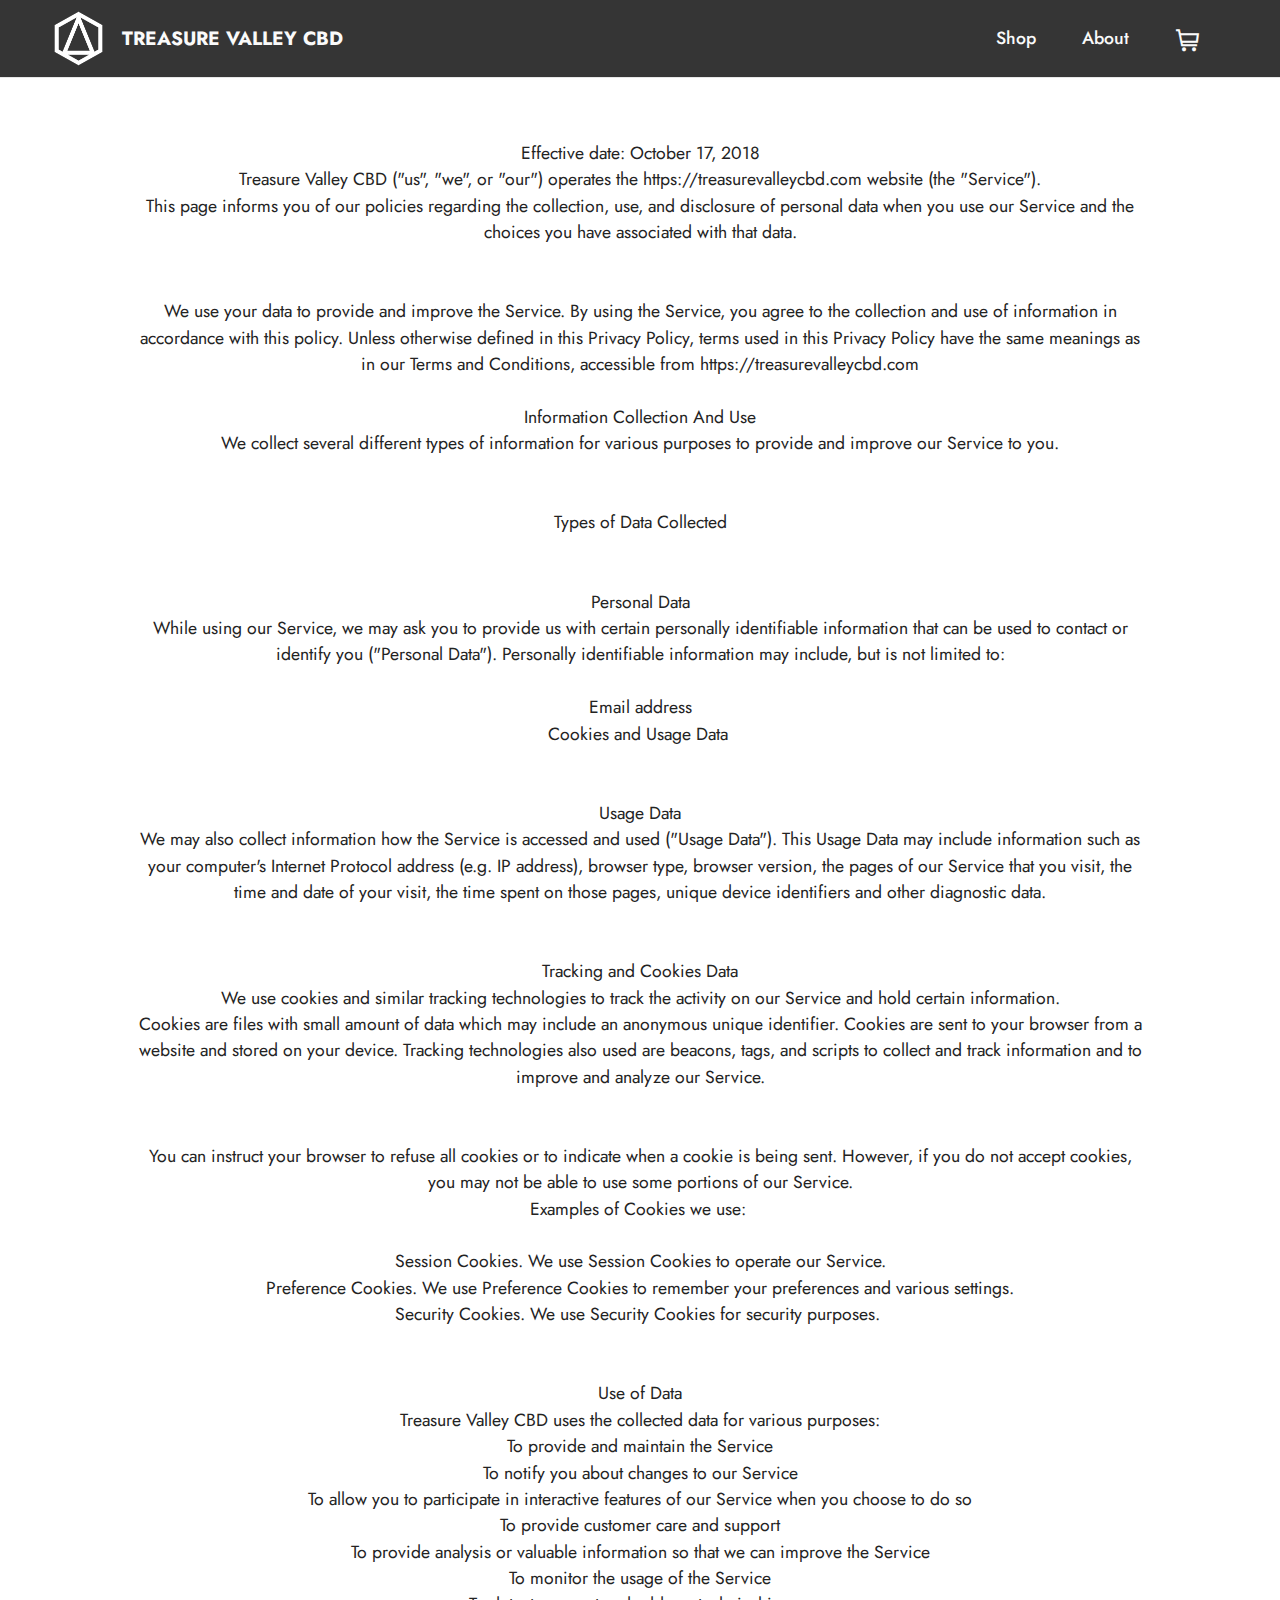
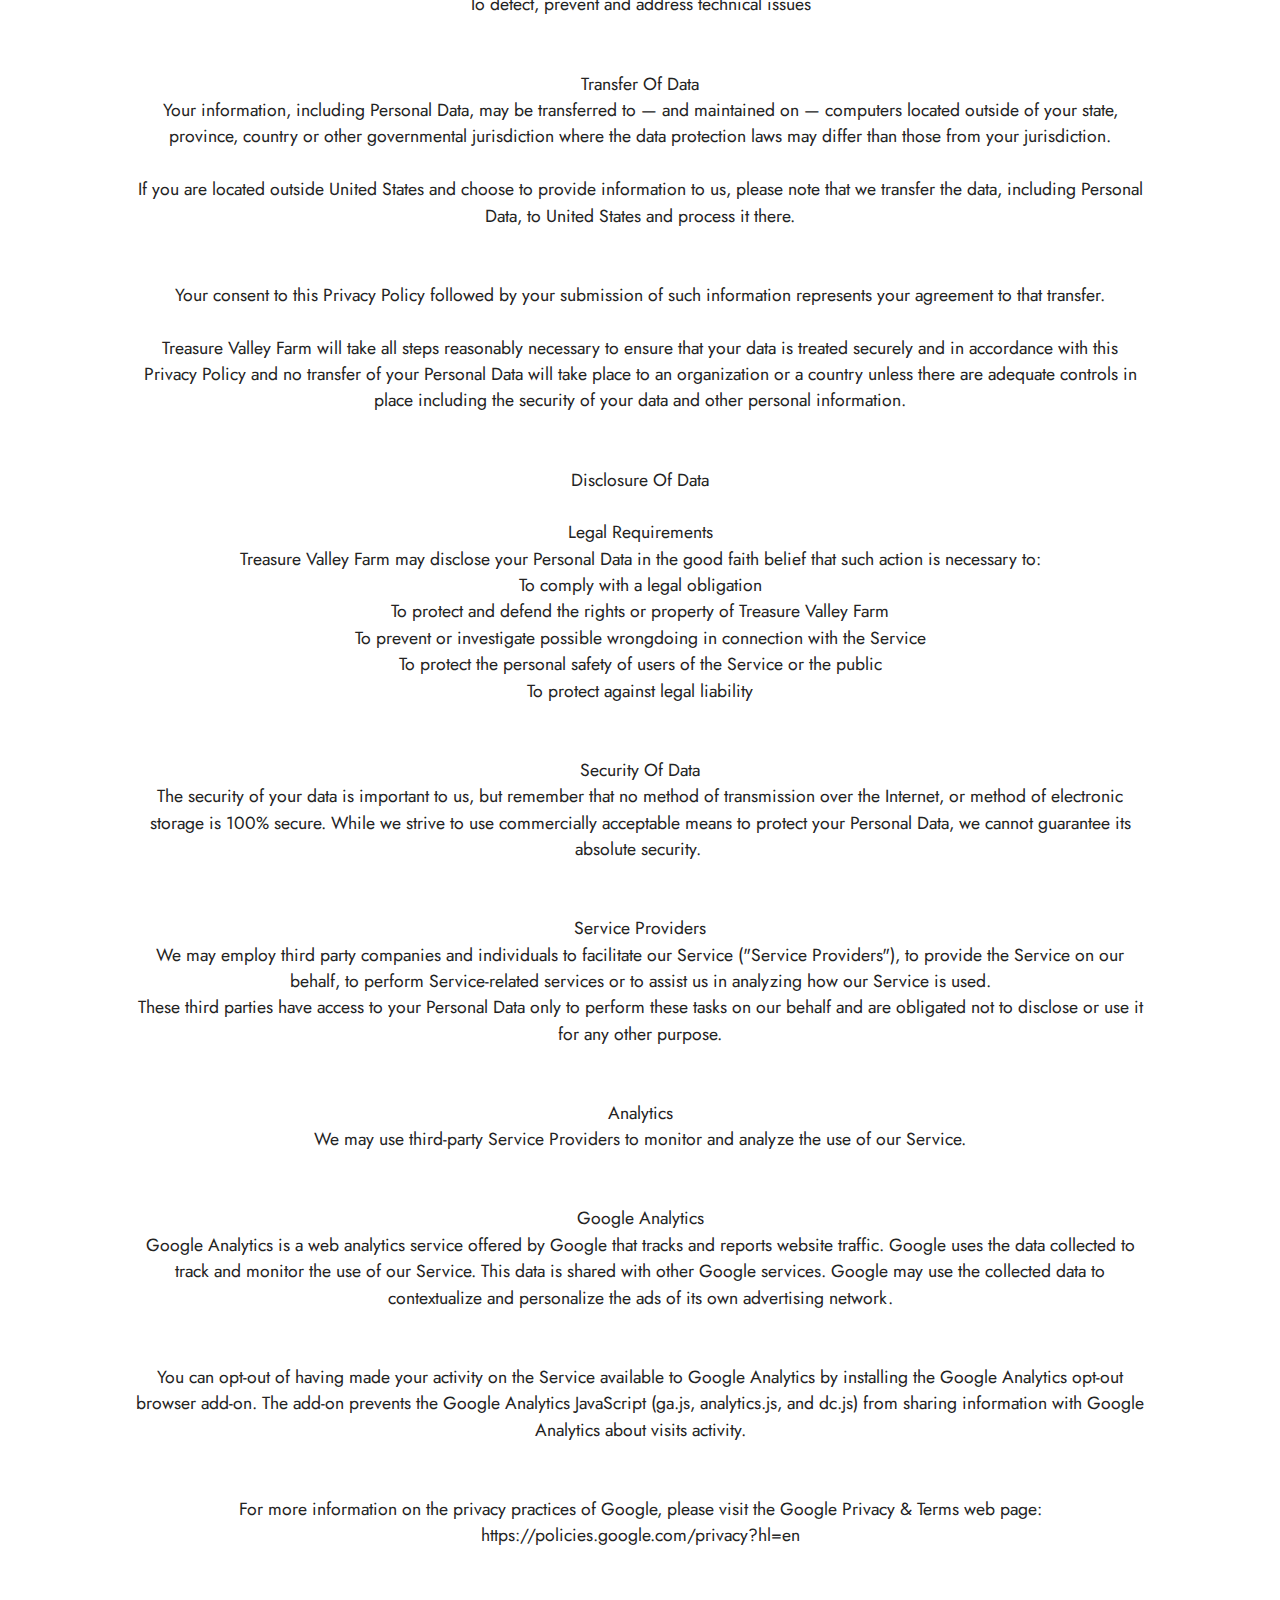
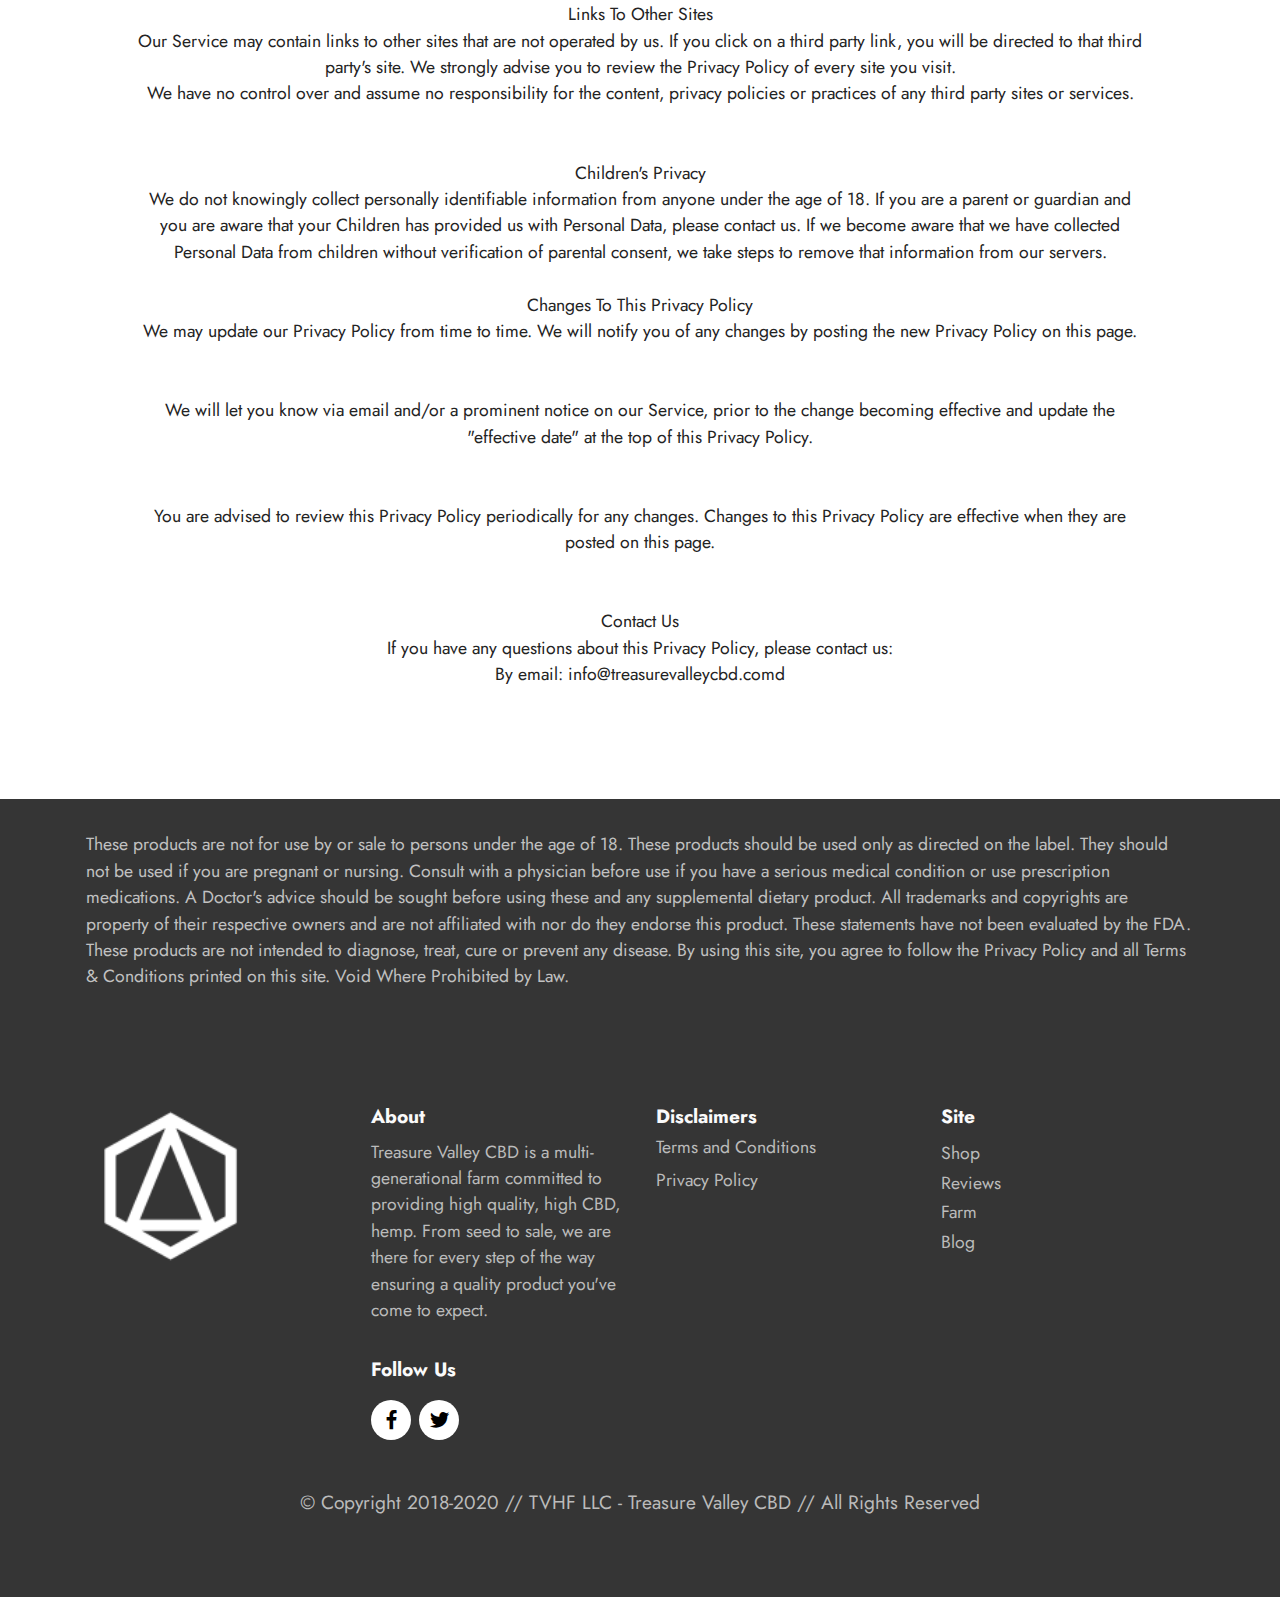
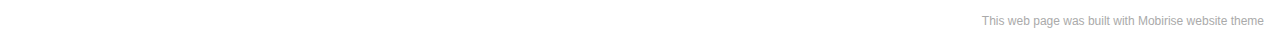
==== privacy.html @ 5b1c1315 "Initial site design" ====
<!DOCTYPE html>
<html  >
<head>
  <!-- Site made with Mobirise Website Builder v5.2.0, https://mobirise.com -->
  <meta charset="UTF-8">
  <meta http-equiv="X-UA-Compatible" content="IE=edge">
  <meta name="generator" content="Mobirise v5.2.0, mobirise.com">
  <meta name="viewport" content="width=device-width, initial-scale=1, minimum-scale=1">
  <link rel="shortcut icon" href="assets/images/tvcbd-hex-3-121x121.png" type="image/x-icon">
  <meta name="description" content="Buy high CBD and CBG hemp">
  
  
  <title>Privacy Policy</title>
  <link rel="stylesheet" href="assets/web/assets/mobirise-icons2/mobirise2.css">
  <link rel="stylesheet" href="assets/tether/tether.min.css">
  <link rel="stylesheet" href="assets/bootstrap/css/bootstrap.min.css">
  <link rel="stylesheet" href="assets/bootstrap/css/bootstrap-grid.min.css">
  <link rel="stylesheet" href="assets/bootstrap/css/bootstrap-reboot.min.css">
  <link rel="stylesheet" href="assets/web/assets/gdpr-plugin/gdpr-styles.css">
  <link rel="stylesheet" href="assets/dropdown/css/style.css">
  <link rel="stylesheet" href="assets/socicon/css/styles.css">
  <link rel="stylesheet" href="assets/theme/css/style.css">
  <link rel="preload" as="style" href="assets/mobirise/css/mbr-additional.css"><link rel="stylesheet" href="assets/mobirise/css/mbr-additional.css" type="text/css">
  
  
  
  
</head>
<body>

<!-- Analytics -->
<!-- Google Analytics -->
<script>
(function(i,s,o,g,r,a,m){i['GoogleAnalyticsObject']=r;i[r]=i[r]||function(){
@ -54,7 +54,7 @@ ga('myTracker.send', 'pageview');
ga('create', 'UA-129713359-3', 'auto');
ga('send', 'pageview');
</script>

<!-- /Analytics -->


  
  <section class="menu cid-sgspW7CaZB" once="menu" id="menu1-11">
    
    <nav class="navbar navbar-dropdown navbar-fixed-top navbar-expand-lg">
        <div class="container-fluid">
            <div class="navbar-brand">
                <span class="navbar-logo">
                    <a href="https://mobiri.se">
                        <img src="assets/images/tvcbd-hex-3-121x121.png" alt="Mobirise" style="height: 3.8rem;">
                    </a>
                </span>
                <span class="navbar-caption-wrap"><a class="navbar-caption text-white display-7" href="https://mobiri.se">TREASURE VALLEY CBD</a></span>
            </div>
            <button class="navbar-toggler" type="button" data-toggle="collapse" data-target="#navbarSupportedContent" aria-controls="navbarNavAltMarkup" aria-expanded="false" aria-label="Toggle navigation">
                <div class="hamburger">
                    <span></span>
                    <span></span>
                    <span></span>
                    <span></span>
                </div>
            </button>
            <div class="collapse navbar-collapse" id="navbarSupportedContent">
                <ul class="navbar-nav nav-dropdown nav-right" data-app-modern-menu="true"><li class="nav-item"><a class="nav-link link text-white text-primary display-4" href="page1.html">Shop</a></li><li class="nav-item"><a class="nav-link link text-white display-4" href="https://mobirise.com">
                            About</a></li></ul>
                <div class="icons-menu">
                    <a class="iconfont-wrapper" href="https://mobiri.se" target="_blank">
                        <span class="p-2 mbr-iconfont mobi-mbri-shopping-cart mobi-mbri" style="color: rgb(250, 250, 250); fill: rgb(250, 250, 250);"></span>
                    </a>
                    
                    
                    
                </div>
                
            </div>
        </div>
    </nav>

</section>

<section class="content4 cid-sgspW6dK5X" id="content4-z">
    
    
    <div class="container-fluid">
        <div class="row justify-content-center">
            <div class="title col-md-12 col-lg-10">
                <h3 class="mbr-section-title mbr-fonts-style align-center mb-4 display-4">Effective date: October 17, 2018
<div>
</div><div>Treasure Valley CBD ("us", "we", or "our") operates the https://treasurevalleycbd.com website (the "Service").
</div><div>
</div><div>This page informs you of our policies regarding the collection, use, and disclosure of personal data when you use our Service and the choices you have associated with that data.
</div><br><div><br></div><div>
</div><div>We use your data to provide and improve the Service. By using the Service, you agree to the collection and use of information in accordance with this policy. Unless otherwise defined in this Privacy Policy, terms used in this Privacy Policy have the same meanings as in our Terms and Conditions, accessible from https://treasurevalleycbd.com</div><br><div>
</div><div>
</div><div>Information Collection And Use
</div><div>We collect several different types of information for various purposes to provide and improve our Service to you.
</div><div>
</div><div><br></div><br><div>Types of Data Collected
</div><div><br></div><br><div>Personal Data
</div><div>While using our Service, we may ask you to provide us with certain personally identifiable information that can be used to contact or identify you ("Personal Data"). Personally identifiable information may include, but is not limited to:
</div><div>
</div><div><br></div><div>Email address
</div><div><span style="font-size: 1.1rem;">Cookies and Usage Data&nbsp;</span><br></div><div><br></div><br><div>Usage Data
</div><div>We may also collect information how the Service is accessed and used ("Usage Data"). This Usage Data may include information such as your computer's Internet Protocol address (e.g. IP address), browser type, browser version, the pages of our Service that you visit, the time and date of your visit, the time spent on those pages, unique device identifiers and other diagnostic data.
</div><div>
</div><div><br></div><br><div>Tracking and Cookies Data
</div><div>We use cookies and similar tracking technologies to track the activity on our Service and hold certain information.
</div><div>
</div><div>Cookies are files with small amount of data which may include an anonymous unique identifier. Cookies are sent to your browser from a website and stored on your device. Tracking technologies also used are beacons, tags, and scripts to collect and track information and to improve and analyze our Service.
</div><br><div><br></div><div>
</div><div>You can instruct your browser to refuse all cookies or to indicate when a cookie is being sent. However, if you do not accept cookies, you may not be able to use some portions of our Service.
</div><div>
</div><div>Examples of Cookies we use:&nbsp;</div><br><div><span style="font-size: 1.1rem;">Session Cookies. We use Session Cookies to operate our Service.</span></div><div>Preference Cookies. We use Preference Cookies to remember your preferences and various settings.
</div><div><span style="font-size: 1.1rem;">Security Cookies. We use Security Cookies for security purposes.&nbsp;</span><br></div><div><br></div><br><div>Use of Data
</div><div>Treasure Valley CBD uses the collected data for various purposes:
</div><div>
</div><div>To provide and maintain the Service
</div><div>To notify you about changes to our Service
</div><div>To allow you to participate in interactive features of our Service when you choose to do so
</div><div>To provide customer care and support
</div><div>To provide analysis or valuable information so that we can improve the Service
</div><div>To monitor the usage of the Service
</div><div>To detect, prevent and address technical issues
</div><div>
</div><div>
</div><div><br></div><br><div>Transfer Of Data
</div><div>Your information, including Personal Data, may be transferred to — and maintained on — computers located outside of your state, province, country or other governmental jurisdiction where the data protection laws may differ than those from your jurisdiction.</div><br><div>
</div><div>
</div><div>If you are located outside United States and choose to provide information to us, please note that we transfer the data, including Personal Data, to United States and process it there.
</div><br><div><br></div><div>
</div><div>Your consent to this Privacy Policy followed by your submission of such information represents your agreement to that transfer.</div><br><div>
</div><div>
</div><div>Treasure Valley Farm will take all steps reasonably necessary to ensure that your data is treated securely and in accordance with this Privacy Policy and no transfer of your Personal Data will take place to an organization or a country unless there are adequate controls in place including the security of your data and other personal information.
</div><div>
</div><div><br></div><br><div>Disclosure Of Data
</div><div><br></div><div>Legal Requirements</div><div>
</div><div>Treasure Valley Farm may disclose your Personal Data in the good faith belief that such action is necessary to:
</div><div>
</div><div>To comply with a legal obligation
</div><div>To protect and defend the rights or property of Treasure Valley Farm
</div><div>To prevent or investigate possible wrongdoing in connection with the Service
</div><div>To protect the personal safety of users of the Service or the public
</div><div>To protect against legal liability
</div><div><br></div><br><div>Security Of Data
</div><div><span style="font-size: 1.1rem;">The security of your data is important to us, but remember that no method of transmission over the Internet, or method of electronic storage is 100% secure. While we strive to use commercially acceptable means to protect your Personal Data, we cannot guarantee its absolute security.&nbsp;</span><br></div><div>
</div><div><br></div><br><div>Service Providers
</div><div>We may employ third party companies and individuals to facilitate our Service ("Service Providers"), to provide the Service on our behalf, to perform Service-related services or to assist us in analyzing how our Service is used.
</div><div>
</div><div>These third parties have access to your Personal Data only to perform these tasks on our behalf and are obligated not to disclose or use it for any other purpose.
</div><br><div><br></div><div>
</div><div>Analytics
</div><div>We may use third-party Service Providers to monitor and analyze the use of our Service.
</div><br><div><br></div><div>
</div><div>Google Analytics
</div><div>
</div><div>Google Analytics is a web analytics service offered by Google that tracks and reports website traffic. Google uses the data collected to track and monitor the use of our Service. This data is shared with other Google services. Google may use the collected data to contextualize and personalize the ads of its own advertising network.
</div><br><div><br></div><div>
</div><div>You can opt-out of having made your activity on the Service available to Google Analytics by installing the Google Analytics opt-out browser add-on. The add-on prevents the Google Analytics JavaScript (ga.js, analytics.js, and dc.js) from sharing information with Google Analytics about visits activity.
</div><br><div><br></div><div>
</div><div>For more information on the privacy practices of Google, please visit the Google Privacy &amp; Terms web page: https://policies.google.com/privacy?hl=en
</div><br><div><br></div><div>
</div><div>Links To Other Sites
</div><div>Our Service may contain links to other sites that are not operated by us. If you click on a third party link, you will be directed to that third party's site. We strongly advise you to review the Privacy Policy of every site you visit.
</div><div>
</div><div>We have no control over and assume no responsibility for the content, privacy policies or practices of any third party sites or services.
</div><br><div><br></div><div>
</div><div>Children's Privacy
</div><div>
</div><div>We do not knowingly collect personally identifiable information from anyone under the age of 18. If you are a parent or guardian and you are aware that your Children has provided us with Personal Data, please contact us. If we become aware that we have collected Personal Data from children without verification of parental consent, we take steps to remove that information from our servers.</div><br><div>
</div><div>
</div><div>Changes To This Privacy Policy
</div><div>We may update our Privacy Policy from time to time. We will notify you of any changes by posting the new Privacy Policy on this page.
</div><br><div><br></div><div>
</div><div>We will let you know via email and/or a prominent notice on our Service, prior to the change becoming effective and update the "effective date" at the top of this Privacy Policy.
</div><br><div><br></div><div>
</div><div>You are advised to review this Privacy Policy periodically for any changes. Changes to this Privacy Policy are effective when they are posted on this page.
</div><div>
</div><div><br></div><br><div>Contact Us
</div><div>If you have any questions about this Privacy Policy, please contact us:
</div><div>
</div><div>By email: info@treasurevalleycbd.comd
                </div></h3>
                <h4 class="mbr-section-subtitle align-center mbr-fonts-style mb-4 display-4"><div></div></h4>
                
            </div>
        </div>
    </div>
</section>

<section class="info4 cid-sgspW76MlF" id="info4-10">
    
    
    <div class="container">
        <div class="row justify-content-center">
            <div class="col-12">
                
                <p class="mbr-text mbr-fonts-style mb-4 display-4">These products are not for use by or sale to persons under the age of 18. These products should be used only as directed on the label. They should not be used if you are pregnant or nursing. Consult with a physician before use if you have a serious medical condition or use prescription medications. A Doctor's advice should be sought before using these and any supplemental dietary product. All trademarks and copyrights are property of their respective owners and are not affiliated with nor do they endorse this product. These statements have not been evaluated by the FDA. These products are not intended to diagnose, treat, cure or prevent any disease. By using this site, you agree to follow the Privacy Policy and all Terms &amp; Conditions printed on this site. Void Where Prohibited by Law.</p>
            </div>
        </div>
    </div>
</section>

<section class="footer4 cid-sgspW8fT5b" once="footers" id="footer4-12">

    
    
    <div class="container">
        <div class="row mbr-white">
            <div class="col-6 col-lg-3">
                <div class="media-wrap col-md-8 col-12">
                    <a href="https://mobiri.se/">
                        <img src="assets/images/tvcbd-hex-3-121x121.png" alt="Mobirise">
                    </a>
                </div>
            </div>
            <div class="col-12 col-md-6 col-lg-3">
                <h5 class="mbr-section-subtitle mbr-fonts-style mb-2 display-7">
                    <strong>About</strong>
                </h5>
                <p class="mbr-text mbr-fonts-style mb-4 display-4">Treasure Valley CBD is a multi-generational farm committed to providing high quality, high CBD, hemp. From seed to sale, we are there for every step of the way ensuring a quality product you've come to expect.</p>
                <h5 class="mbr-section-subtitle mbr-fonts-style mb-3 display-7">
                    <strong>Follow Us</strong>
                </h5>
                <div class="social-row display-7">
                    <div class="soc-item">
                        <a href="https://twitter.com/mobirise" target="_blank">
                            <span class="mbr-iconfont socicon socicon-facebook"></span>
                        </a>
                    </div>
                    <div class="soc-item">
                        <a href="https://twitter.com/mobirise" target="_blank">
                            <span class="mbr-iconfont socicon socicon-twitter"></span>
                        </a>
                    </div>
                    
                    
                </div>
            </div>
            <div class="col-12 col-md-6 col-lg-3">
                <h5 class="mbr-section-subtitle mbr-fonts-style mb-2 display-7"><strong>Disclaimers</strong><br></h5>
                <ul class="list mbr-fonts-style display-4"><p><a href="page3.html" class="text-info">Terms and Conditions</a></p><p><a href="page2.html" class="text-info">Privacy Policy</a></p><p><br></p></ul>
            </div>
            <div class="col-12 col-md-6 col-lg-3">
                <h5 class="mbr-section-subtitle mbr-fonts-style mb-2 display-7"><strong>Site</strong></h5>
                <ul class="list mbr-fonts-style display-4">
                    <li class="mbr-text item-wrap"><a href="Shop.html" class="text-info">Shop</a></li><li class="mbr-text item-wrap">Reviews</li><li class="mbr-text item-wrap">Farm</li><li class="mbr-text item-wrap">Blog</li><li class="mbr-text item-wrap"><br></li><li class="mbr-text item-wrap"><br></li>
                    <li class="mbr-text item-wrap"><br></li>
                    <li class="mbr-text item-wrap"><br></li>
                </ul>
            </div>
            <div class="col-12 mt-4">
                <p class="mbr-text mb-0 mbr-fonts-style copyright align-center display-7">
                    © Copyright 2018-2020 // TVHF LLC - Treasure Valley CBD // All Rights Reserved
                </p>
            </div>
        </div>
    </div>
</section><section style="background-color: #fff; font-family: -apple-system, BlinkMacSystemFont, 'Segoe UI', 'Roboto', 'Helvetica Neue', Arial, sans-serif; color:#aaa; font-size:12px; padding: 0; align-items: center; display: flex;"><a href="https://mobirise.site/x" style="flex: 1 1; height: 3rem; padding-left: 1rem;"></a><p style="flex: 0 0 auto; margin:0; padding-right:1rem;"><a href="https://mobirise.site/q" style="color:#aaa;">This web page</a> was built with Mobirise website theme</p></section><script src="assets/web/assets/jquery/jquery.min.js"></script>  <script src="assets/popper/popper.min.js"></script>  <script src="assets/tether/tether.min.js"></script>  <script src="assets/bootstrap/js/bootstrap.min.js"></script>  <script src="assets/web/assets/cookies-alert-plugin/cookies-alert-core.js"></script>  <script src="assets/web/assets/cookies-alert-plugin/cookies-alert-script.js"></script>  <script src="assets/smoothscroll/smooth-scroll.js"></script>  <script src="assets/dropdown/js/nav-dropdown.js"></script>  <script src="assets/dropdown/js/navbar-dropdown.js"></script>  <script src="assets/touchswipe/jquery.touch-swipe.min.js"></script>  <script src="assets/theme/js/script.js"></script>  
  
  
<input name="cookieData" type="hidden" data-cookie-customDialogSelector='null' data-cookie-colorText='#424a4d' data-cookie-colorBg='rgba(250, 250, 250, 0.99)' data-cookie-textButton='Agree' data-cookie-colorButton='#353535' data-cookie-colorLink='#424a4d' data-cookie-underlineLink='true' data-cookie-text="We use cookies to give you the best experience. Read our <a href='privacy.html'>cookie policy</a>.">
  </body>
</html>
---- assets/web/assets/mobirise-icons2/mobirise2.css ----
@font-face {
  font-family: 'Moririse2';
  font-display: swap;
  src:  url('mobirise2.eot?f2bix4');
  src:  url('mobirise2.eot?f2bix4#iefix') format('embedded-opentype'),
    url('mobirise2.ttf?f2bix4') format('truetype'),
    url('mobirise2.woff?f2bix4') format('woff'),
    url('mobirise2.svg?f2bix4#mobirise2') format('svg');
  font-weight: normal;
  font-style: normal;
}

[class^="mobi-"], [class*=" mobi-"] {
  /* use !important to prevent issues with browser extensions that change fonts */
  font-family: 'Moririse2' !important;
  speak: none;
  font-style: normal;
  font-weight: normal;
  font-variant: normal;
  text-transform: none;
  line-height: 1;

  /* Better Font Rendering =========== */
  -webkit-font-smoothing: antialiased;
  -moz-osx-font-smoothing: grayscale;
}

.mobi-mbri-add-submenu:before {
  content: "\e900";
}
.mobi-mbri-alert:before {
  content: "\e901";
}
.mobi-mbri-align-center:before {
  content: "\e902";
}
.mobi-mbri-align-justify:before {
  content: "\e903";
}
.mobi-mbri-align-left:before {
  content: "\e904";
}
.mobi-mbri-align-right:before {
  content: "\e905";
}
.mobi-mbri-android:before {
  content: "\e906";
}
.mobi-mbri-apple:before {
  content: "\e907";
}
.mobi-mbri-arrow-down:before {
  content: "\e908";
}
.mobi-mbri-arrow-next:before {
  content: "\e909";
}
.mobi-mbri-arrow-prev:before {
  content: "\e90a";
}
.mobi-mbri-arrow-up:before {
  content: "\e90b";
}
.mobi-mbri-bold:before {
  content: "\e90c";
}
.mobi-mbri-bookmark:before {
  content: "\e90d";
}
.mobi-mbri-bootstrap:before {
  content: "\e90e";
}
.mobi-mbri-briefcase:before {
  content: "\e90f";
}
.mobi-mbri-browse:before {
  content: "\e910";
}
.mobi-mbri-bulleted-list:before {
  content: "\e911";
}
.mobi-mbri-calendar:before {
  content: "\e912";
}
.mobi-mbri-camera:before {
  content: "\e913";
}
.mobi-mbri-cart-add:before {
  content: "\e914";
}
.mobi-mbri-cart-full:before {
  content: "\e915";
}
.mobi-mbri-cash:before {
  content: "\e916";
}
.mobi-mbri-change-style:before {
  content: "\e917";
}
.mobi-mbri-chat:before {
  content: "\e918";
}
.mobi-mbri-clock:before {
  content: "\e919";
}
.mobi-mbri-close:before {
  content: "\e91a";
}
.mobi-mbri-cloud:before {
  content: "\e91b";
}
.mobi-mbri-code:before {
  content: "\e91c";
}
.mobi-mbri-contact-form:before {
  content: "\e91d";
}
.mobi-mbri-credit-card:before {
  content: "\e91e";
}
.mobi-mbri-cursor-click:before {
  content: "\e91f";
}
.mobi-mbri-cust-feedback:before {
  content: "\e920";
}
.mobi-mbri-database:before {
  content: "\e921";
}
.mobi-mbri-delivery:before {
  content: "\e922";
}
.mobi-mbri-desktop:before {
  content: "\e923";
}
.mobi-mbri-devices:before {
  content: "\e924";
}
.mobi-mbri-down:before {
  content: "\e925";
}
.mobi-mbri-download-2:before {
  content: "\e926";
}
.mobi-mbri-download:before {
  content: "\e927";
}
.mobi-mbri-drag-n-drop-2:before {
  content: "\e928";
}
.mobi-mbri-drag-n-drop:before {
  content: "\e929";
}
.mobi-mbri-edit-2:before {
  content: "\e92a";
}
.mobi-mbri-edit:before {
  content: "\e92b";
}
.mobi-mbri-error:before {
  content: "\e92c";
}
.mobi-mbri-extension:before {
  content: "\e92d";
}
.mobi-mbri-features:before {
  content: "\e92e";
}
.mobi-mbri-file:before {
  content: "\e92f";
}
.mobi-mbri-flag:before {
  content: "\e930";
}
.mobi-mbri-folder:before {
  content: "\e931";
}
.mobi-mbri-gift:before {
  content: "\e932";
}
.mobi-mbri-github:before {
  content: "\e933";
}
.mobi-mbri-globe-2:before {
  content: "\e934";
}
.mobi-mbri-globe:before {
  content: "\e935";
}
.mobi-mbri-growing-chart:before {
  content: "\e936";
}
.mobi-mbri-hearth:before {
  content: "\e937";
}
.mobi-mbri-help:before {
  content: "\e938";
}
.mobi-mbri-home:before {
  content: "\e939";
}
.mobi-mbri-hot-cup:before {
  content: "\e93a";
}
.mobi-mbri-idea:before {
  content: "\e93b";
}
.mobi-mbri-image-gallery:before {
  content: "\e93c";
}
.mobi-mbri-image-slider:before {
  content: "\e93d";
}
.mobi-mbri-info:before {
  content: "\e93e";
}
.mobi-mbri-italic:before {
  content: "\e93f";
}
.mobi-mbri-key:before {
  content: "\e940";
}
.mobi-mbri-laptop:before {
  content: "\e941";
}
.mobi-mbri-layers:before {
  content: "\e942";
}
.mobi-mbri-left-right:before {
  content: "\e943";
}
.mobi-mbri-left:before {
  content: "\e944";
}
.mobi-mbri-letter:before {
  content: "\e945";
}
.mobi-mbri-like:before {
  content: "\e946";
}
.mobi-mbri-link:before {
  content: "\e947";
}
.mobi-mbri-lock:before {
  content: "\e948";
}
.mobi-mbri-login:before {
  content: "\e949";
}
.mobi-mbri-logout:before {
  content: "\e94a";
}
.mobi-mbri-magic-stick:before {
  content: "\e94b";
}
.mobi-mbri-map-pin:before {
  content: "\e94c";
}
.mobi-mbri-menu:before {
  content: "\e94d";
}
.mobi-mbri-mobile-2:before {
  content: "\e94e";
}
.mobi-mbri-mobile-horizontal:before {
  content: "\e94f";
}
.mobi-mbri-mobile:before {
  content: "\e950";
}
.mobi-mbri-mobirise:before {
  content: "\e951";
}
.mobi-mbri-more-horizontal:before {
  content: "\e952";
}
.mobi-mbri-more-vertical:before {
  content: "\e953";
}
.mobi-mbri-music:before {
  content: "\e954";
}
.mobi-mbri-new-file:before {
  content: "\e955";
}
.mobi-mbri-numbered-list:before {
  content: "\e956";
}
.mobi-mbri-opened-folder:before {
  content: "\e957";
}
.mobi-mbri-pages:before {
  content: "\e958";
}
.mobi-mbri-paper-plane:before {
  content: "\e959";
}
.mobi-mbri-paperclip:before {
  content: "\e95a";
}
.mobi-mbri-phone:before {
  content: "\e95b";
}
.mobi-mbri-photo:before {
  content: "\e95c";
}
.mobi-mbri-photos:before {
  content: "\e95d";
}
.mobi-mbri-pin:before {
  content: "\e95e";
}
.mobi-mbri-play:before {
  content: "\e95f";
}
.mobi-mbri-plus:before {
  content: "\e960";
}
.mobi-mbri-preview:before {
  content: "\e961";
}
.mobi-mbri-print:before {
  content: "\e962";
}
.mobi-mbri-protect:before {
  content: "\e963";
}
.mobi-mbri-question:before {
  content: "\e964";
}
.mobi-mbri-quote-left:before {
  content: "\e965";
}
.mobi-mbri-quote-right:before {
  content: "\e966";
}
.mobi-mbri-redo:before {
  content: "\e967";
}
.mobi-mbri-refresh:before {
  content: "\e968";
}
.mobi-mbri-responsive-2:before {
  content: "\e969";
}
.mobi-mbri-responsive:before {
  content: "\e96a";
}
.mobi-mbri-right:before {
  content: "\e96b";
}
.mobi-mbri-rocket:before {
  content: "\e96c";
}
.mobi-mbri-sad-face:before {
  content: "\e96d";
}
.mobi-mbri-sale:before {
  content: "\e96e";
}
.mobi-mbri-save:before {
  content: "\e96f";
}
.mobi-mbri-search:before {
  content: "\e970";
}
.mobi-mbri-setting-2:before {
  content: "\e971";
}
.mobi-mbri-setting-3:before {
  content: "\e972";
}
.mobi-mbri-setting:before {
  content: "\e973";
}
.mobi-mbri-share:before {
  content: "\e974";
}
.mobi-mbri-shopping-bag:before {
  content: "\e975";
}
.mobi-mbri-shopping-basket:before {
  content: "\e976";
}
.mobi-mbri-shopping-cart:before {
  content: "\e977";
}
.mobi-mbri-sites:before {
  content: "\e978";
}
.mobi-mbri-smile-face:before {
  content: "\e979";
}
.mobi-mbri-speed:before {
  content: "\e97a";
}
.mobi-mbri-star:before {
  content: "\e97b";
}
.mobi-mbri-success:before {
  content: "\e97c";
}
.mobi-mbri-sun:before {
  content: "\e97d";
}
.mobi-mbri-sun2:before {
  content: "\e97e";
}
.mobi-mbri-tablet-vertical:before {
  content: "\e97f";
}
.mobi-mbri-tablet:before {
  content: "\e980";
}
.mobi-mbri-target:before {
  content: "\e981";
}
.mobi-mbri-timer:before {
  content: "\e982";
}
.mobi-mbri-to-ftp:before {
  content: "\e983";
}
.mobi-mbri-to-local-drive:before {
  content: "\e984";
}
.mobi-mbri-touch-swipe:before {
  content: "\e985";
}
.mobi-mbri-touch:before {
  content: "\e986";
}
.mobi-mbri-trash:before {
  content: "\e987";
}
.mobi-mbri-underline:before {
  content: "\e988";
}
.mobi-mbri-undo:before {
  content: "\e989";
}
.mobi-mbri-unlink:before {
  content: "\e98a";
}
.mobi-mbri-unlock:before {
  content: "\e98b";
}
.mobi-mbri-up-down:before {
  content: "\e98c";
}
.mobi-mbri-up:before {
  content: "\e98d";
}
.mobi-mbri-update:before {
  content: "\e98e";
}
.mobi-mbri-upload-2:before {
  content: "\e98f";
}
.mobi-mbri-upload:before {
  content: "\e990";
}
.mobi-mbri-user-2:before {
  content: "\e991";
}
.mobi-mbri-user:before {
  content: "\e992";
}
.mobi-mbri-users:before {
  content: "\e993";
}
.mobi-mbri-video-play:before {
  content: "\e994";
}
.mobi-mbri-video:before {
  content: "\e995";
}
.mobi-mbri-watch:before {
  content: "\e996";
}
.mobi-mbri-website-theme-2:before {
  content: "\e997";
}
.mobi-mbri-website-theme:before {
  content: "\e998";
}
.mobi-mbri-wifi:before {
  content: "\e999";
}
.mobi-mbri-windows:before {
  content: "\e99a";
}
.mobi-mbri-zoom-in:before {
  content: "\e99b";
}
.mobi-mbri-zoom-out:before {
  content: "\e99c";
}
---- assets/web/assets/gdpr-plugin/gdpr-styles.css ----
.gdpr-block {
    padding: 10px;
    font-size: 14px;
    display: block;
    width: 100%;
    text-align: center;
}
.gdpr-block.covert {
	display: none;
}
.textGDPR {
    position: relative;
}
.gdpr-block label span.textGDPR input[name='gdpr']{
    width: 15px;
    height: 15px;
    margin: 0;
    position: absolute;
    top: 3px;
    left: -20px;
}
.gdpr-block label {
    color: #a7a7a7;
    vertical-align: middle;
    user-select: none;
    margin-bottom: 0;
}
---- assets/dropdown/css/style.css ----
.navbar-dropdown {
  left: 0;
  padding: 0;
  position: absolute;
  right: 0;
  top: 0;
  transition: all 0.45s ease;
  z-index: 1030;
  background: #282828; }
  .navbar-dropdown .navbar-logo {
    margin-right: 0.8rem;
    transition: margin 0.3s ease-in-out;
    vertical-align: middle; }
    .navbar-dropdown .navbar-logo img {
      height: 3.125rem;
      transition: all 0.3s ease-in-out; }
    .navbar-dropdown .navbar-logo.mbr-iconfont {
      font-size: 3.125rem;
      line-height: 3.125rem; }
  .navbar-dropdown .navbar-caption {
    font-weight: 700;
    white-space: normal;
    vertical-align: -4px;
    line-height: 3.125rem !important; }
    .navbar-dropdown .navbar-caption, .navbar-dropdown .navbar-caption:hover {
      color: inherit;
      text-decoration: none; }
  .navbar-dropdown .mbr-iconfont + .navbar-caption {
    vertical-align: -1px; }
  .navbar-dropdown.navbar-fixed-top {
    position: fixed; }
  .navbar-dropdown .navbar-brand span {
    vertical-align: -4px; }
  .navbar-dropdown.bg-color.transparent {
    background: none; }
  .navbar-dropdown.navbar-short .navbar-brand {
    padding: 0.625rem 0; }
    .navbar-dropdown.navbar-short .navbar-brand span {
      vertical-align: -1px; }
  .navbar-dropdown.navbar-short .navbar-caption {
    line-height: 2.375rem !important;
    vertical-align: -2px; }
  .navbar-dropdown.navbar-short .navbar-logo {
    margin-right: 0.5rem; }
    .navbar-dropdown.navbar-short .navbar-logo img {
      height: 2.375rem; }
    .navbar-dropdown.navbar-short .navbar-logo.mbr-iconfont {
      font-size: 2.375rem;
      line-height: 2.375rem; }
  .navbar-dropdown.navbar-short .mbr-table-cell {
    height: 3.625rem; }
  .navbar-dropdown .navbar-close {
    left: 0.6875rem;
    position: fixed;
    top: 0.75rem;
    z-index: 1000; }
  .navbar-dropdown .hamburger-icon {
    content: "";
    display: inline-block;
    vertical-align: middle;
    width: 16px;
    -webkit-box-shadow: 0 -6px 0 1px #282828,0 0 0 1px #282828,0 6px 0 1px #282828;
    -moz-box-shadow: 0 -6px 0 1px #282828,0 0 0 1px #282828,0 6px 0 1px #282828;
    box-shadow: 0 -6px 0 1px #282828,0 0 0 1px #282828,0 6px 0 1px #282828; }

.dropdown-menu .dropdown-toggle[data-toggle="dropdown-submenu"]::after {
  border-bottom: 0.35em solid transparent;
  border-left: 0.35em solid;
  border-right: 0;
  border-top: 0.35em solid transparent;
  margin-left: 0.3rem; }

.dropdown-menu .dropdown-item:focus {
  outline: 0; }

.nav-dropdown {
  font-size: 0.75rem;
  font-weight: 500;
  height: auto !important; }
  .nav-dropdown .nav-btn {
    padding-left: 1rem; }
  .nav-dropdown .link {
    margin: .667em 1.667em;
    font-weight: 500;
    padding: 0;
    transition: color .2s ease-in-out; }
    .nav-dropdown .link.dropdown-toggle {
      margin-right: 2.583em; }
      .nav-dropdown .link.dropdown-toggle::after {
        margin-left: .25rem;
        border-top: 0.35em solid;
        border-right: 0.35em solid transparent;
        border-left: 0.35em solid transparent;
        border-bottom: 0; }
      .nav-dropdown .link.dropdown-toggle[aria-expanded="true"] {
        margin: 0;
        padding: 0.667em 3.263em  0.667em 1.667em; }
  .nav-dropdown .link::after,
  .nav-dropdown .dropdown-item::after {
    color: inherit; }
  .nav-dropdown .btn {
    font-size: 0.75rem;
    font-weight: 700;
    letter-spacing: 0;
    margin-bottom: 0;
    padding-left: 1.25rem;
    padding-right: 1.25rem; }
  .nav-dropdown .dropdown-menu {
    border-radius: 0;
    border: 0;
    left: 0;
    margin: 0;
    padding-bottom: 1.25rem;
    padding-top: 1.25rem;
    position: relative; }
  .nav-dropdown .dropdown-submenu {
    margin-left: 0.125rem;
    top: 0; }
  .nav-dropdown .dropdown-item {
    font-weight: 500;
    line-height: 2;
    padding: 0.3846em 4.615em 0.3846em 1.5385em;
    position: relative;
    transition: color .2s ease-in-out, background-color .2s ease-in-out; }
    .nav-dropdown .dropdown-item::after {
      margin-top: -0.3077em;
      position: absolute;
      right: 1.1538em;
      top: 50%; }
    .nav-dropdown .dropdown-item:focus, .nav-dropdown .dropdown-item:hover {
      background: none; }

@media (max-width: 767px) {
  .nav-dropdown.navbar-toggleable-sm {
    bottom: 0;
    display: none;
    left: 0;
    overflow-x: hidden;
    position: fixed;
    top: 0;
    transform: translateX(-100%);
    -ms-transform: translateX(-100%);
    -webkit-transform: translateX(-100%);
    width: 18.75rem;
    z-index: 999; } }
.nav-dropdown.navbar-toggleable-xl {
  bottom: 0;
  display: none;
  left: 0;
  overflow-x: hidden;
  position: fixed;
  top: 0;
  transform: translateX(-100%);
  -ms-transform: translateX(-100%);
  -webkit-transform: translateX(-100%);
  width: 18.75rem;
  z-index: 999; }

.nav-dropdown-sm {
  display: block !important;
  overflow-x: hidden;
  overflow: auto;
  padding-top: 3.875rem; }
  .nav-dropdown-sm::after {
    content: "";
    display: block;
    height: 3rem;
    width: 100%; }
  .nav-dropdown-sm.collapse.in ~ .navbar-close {
    display: block !important; }
  .nav-dropdown-sm.collapsing, .nav-dropdown-sm.collapse.in {
    transform: translateX(0);
    -ms-transform: translateX(0);
    -webkit-transform: translateX(0);
    transition: all 0.25s ease-out;
    -webkit-transition: all 0.25s ease-out;
    background: #282828; }
  .nav-dropdown-sm.collapsing[aria-expanded="false"] {
    transform: translateX(-100%);
    -ms-transform: translateX(-100%);
    -webkit-transform: translateX(-100%); }
  .nav-dropdown-sm .nav-item {
    display: block;
    margin-left: 0 !important;
    padding-left: 0; }
  .nav-dropdown-sm .link,
  .nav-dropdown-sm .dropdown-item {
    border-top: 1px dotted rgba(255, 255, 255, 0.1);
    font-size: 0.8125rem;
    line-height: 1.6;
    margin: 0 !important;
    padding: 0.875rem 2.4rem 0.875rem 1.5625rem !important;
    position: relative;
    white-space: normal; }
    .nav-dropdown-sm .link:focus, .nav-dropdown-sm .link:hover,
    .nav-dropdown-sm .dropdown-item:focus,
    .nav-dropdown-sm .dropdown-item:hover {
      background: rgba(0, 0, 0, 0.2) !important;
      color: #c0a375; }
  .nav-dropdown-sm .nav-btn {
    position: relative;
    padding: 1.5625rem 1.5625rem 0 1.5625rem; }
    .nav-dropdown-sm .nav-btn::before {
      border-top: 1px dotted rgba(255, 255, 255, 0.1);
      content: "";
      left: 0;
      position: absolute;
      top: 0;
      width: 100%; }
    .nav-dropdown-sm .nav-btn + .nav-btn {
      padding-top: 0.625rem; }
      .nav-dropdown-sm .nav-btn + .nav-btn::before {
        display: none; }
  .nav-dropdown-sm .btn {
    padding: 0.625rem 0; }
  .nav-dropdown-sm .dropdown-toggle[data-toggle="dropdown-submenu"]::after {
    margin-left: .25rem;
    border-top: 0.35em solid;
    border-right: 0.35em solid transparent;
    border-left: 0.35em solid transparent;
    border-bottom: 0; }
  .nav-dropdown-sm .dropdown-toggle[data-toggle="dropdown-submenu"][aria-expanded="true"]::after {
    border-top: 0;
    border-right: 0.35em solid transparent;
    border-left: 0.35em solid transparent;
    border-bottom: 0.35em solid; }
  .nav-dropdown-sm .dropdown-menu {
    margin: 0;
    padding: 0;
    position: relative;
    top: 0;
    left: 0;
    width: 100%;
    border: 0;
    float: none;
    border-radius: 0;
    background: none; }
  .nav-dropdown-sm .dropdown-submenu {
    left: 100%;
    margin-left: 0.125rem;
    margin-top: -1.25rem;
    top: 0; }

.navbar-toggleable-sm .nav-dropdown .dropdown-menu {
  position: absolute; }

.navbar-toggleable-sm .nav-dropdown .dropdown-submenu {
  left: 100%;
  margin-left: 0.125rem;
  margin-top: -1.25rem;
  top: 0; }

.navbar-toggleable-sm.opened .nav-dropdown .dropdown-menu {
  position: relative; }

.navbar-toggleable-sm.opened .nav-dropdown .dropdown-submenu {
  left: 0;
  margin-left: 00rem;
  margin-top: 0rem;
  top: 0; }

.is-builder .nav-dropdown.collapsing {
  transition: none !important; }

/*# sourceMappingURL=style.css.map */
---- assets/socicon/css/styles.css ----
@charset "UTF-8";

@font-face {
  font-family: 'Socicon';
  src:  url('../fonts/socicon.eot');
  src:  url('../fonts/socicon.eot?#iefix') format('embedded-opentype'),
    url('../fonts/socicon.woff2') format('woff2'),
    url('../fonts/socicon.ttf') format('truetype'),
    url('../fonts/socicon.woff') format('woff'),
    url('../fonts/socicon.svg#socicon') format('svg');
  font-weight: normal;
  font-style: normal;
}

[data-icon]:before {
  font-family: "socicon" !important;
  content: attr(data-icon);
  font-style: normal !important;
  font-weight: normal !important;
  font-variant: normal !important;
  text-transform: none !important;
  speak: none;
  line-height: 1;
  -webkit-font-smoothing: antialiased;
  -moz-osx-font-smoothing: grayscale;
}

[class^="socicon-"], [class*=" socicon-"] {
  /* use !important to prevent issues with browser extensions that change fonts */
  font-family: 'Socicon' !important;
  speak: none;
  font-style: normal;
  font-weight: normal;
  font-variant: normal;
  text-transform: none;
  line-height: 1;

  /* Better Font Rendering =========== */
  -webkit-font-smoothing: antialiased;
  -moz-osx-font-smoothing: grayscale;
}

.socicon-eitaa:before {
  content: "\e97c";
}
.socicon-soroush:before {
  content: "\e97d";
}
.socicon-bale:before {
  content: "\e97e";
}
.socicon-zazzle:before {
  content: "\e97b";
}
.socicon-society6:before {
  content: "\e97a";
}
.socicon-redbubble:before {
  content: "\e979";
}
.socicon-avvo:before {
  content: "\e978";
}
.socicon-stitcher:before {
  content: "\e977";
}
.socicon-googlehangouts:before {
  content: "\e974";
}
.socicon-dlive:before {
  content: "\e975";
}
.socicon-vsco:before {
  content: "\e976";
}
.socicon-flipboard:before {
  content: "\e973";
}
.socicon-ubuntu:before {
  content: "\e958";
}
.socicon-artstation:before {
  content: "\e959";
}
.socicon-invision:before {
  content: "\e95a";
}
.socicon-torial:before {
  content: "\e95b";
}
.socicon-collectorz:before {
  content: "\e95c";
}
.socicon-seenthis:before {
  content: "\e95d";
}
.socicon-googleplaymusic:before {
  content: "\e95e";
}
.socicon-debian:before {
  content: "\e95f";
}
.socicon-filmfreeway:before {
  content: "\e960";
}
.socicon-gnome:before {
  content: "\e961";
}
.socicon-itchio:before {
  content: "\e962";
}
.socicon-jamendo:before {
  content: "\e963";
}
.socicon-mix:before {
  content: "\e964";
}
.socicon-sharepoint:before {
  content: "\e965";
}
.socicon-tinder:before {
  content: "\e966";
}
.socicon-windguru:before {
  content: "\e967";
}
.socicon-cdbaby:before {
  content: "\e968";
}
.socicon-elementaryos:before {
  content: "\e969";
}
.socicon-stage32:before {
  content: "\e96a";
}
.socicon-tiktok:before {
  content: "\e96b";
}
.socicon-gitter:before {
  content: "\e96c";
}
.socicon-letterboxd:before {
  content: "\e96d";
}
.socicon-threema:before {
  content: "\e96e";
}
.socicon-splice:before {
  content: "\e96f";
}
.socicon-metapop:before {
  content: "\e970";
}
.socicon-naver:before {
  content: "\e971";
}
.socicon-remote:before {
  content: "\e972";
}
.socicon-internet:before {
  content: "\e957";
}
.socicon-moddb:before {
  content: "\e94b";
}
.socicon-indiedb:before {
  content: "\e94c";
}
.socicon-traxsource:before {
  content: "\e94d";
}
.socicon-gamefor:before {
  content: "\e94e";
}
.socicon-pixiv:before {
  content: "\e94f";
}
.socicon-myanimelist:before {
  content: "\e950";
}
.socicon-blackberry:before {
  content: "\e951";
}
.socicon-wickr:before {
  content: "\e952";
}
.socicon-spip:before {
  content: "\e953";
}
.socicon-napster:before {
  content: "\e954";
}
.socicon-beatport:before {
  content: "\e955";
}
.socicon-hackerone:before {
  content: "\e956";
}
.socicon-hackernews:before {
  content: "\e946";
}
.socicon-smashwords:before {
  content: "\e947";
}
.socicon-kobo:before {
  content: "\e948";
}
.socicon-bookbub:before {
  content: "\e949";
}
.socicon-mailru:before {
  content: "\e94a";
}
.socicon-gitlab:before {
  content: "\e945";
}
.socicon-instructables:before {
  content: "\e944";
}
.socicon-portfolio:before {
  content: "\e943";
}
.socicon-codered:before {
  content: "\e940";
}
.socicon-origin:before {
  content: "\e941";
}
.socicon-nextdoor:before {
  content: "\e942";
}
.socicon-udemy:before {
  content: "\e93f";
}
.socicon-livemaster:before {
  content: "\e93e";
}
.socicon-crunchbase:before {
  content: "\e93b";
}
.socicon-homefy:before {
  content: "\e93c";
}
.socicon-calendly:before {
  content: "\e93d";
}
.socicon-realtor:before {
  content: "\e90f";
}
.socicon-tidal:before {
  content: "\e910";
}
.socicon-qobuz:before {
  content: "\e911";
}
.socicon-natgeo:before {
  content: "\e912";
}
.socicon-mastodon:before {
  content: "\e913";
}
.socicon-unsplash:before {
  content: "\e914";
}
.socicon-homeadvisor:before {
  content: "\e915";
}
.socicon-angieslist:before {
  content: "\e916";
}
.socicon-codepen:before {
  content: "\e917";
}
.socicon-slack:before {
  content: "\e918";
}
.socicon-openaigym:before {
  content: "\e919";
}
.socicon-logmein:before {
  content: "\e91a";
}
.socicon-fiverr:before {
  content: "\e91b";
}
.socicon-gotomeeting:before {
  content: "\e91c";
}
.socicon-aliexpress:before {
  content: "\e91d";
}
.socicon-guru:before {
  content: "\e91e";
}
.socicon-appstore:before {
  content: "\e91f";
}
.socicon-homes:before {
  content: "\e920";
}
.socicon-zoom:before {
  content: "\e921";
}
.socicon-alibaba:before {
  content: "\e922";
}
.socicon-craigslist:before {
  content: "\e923";
}
.socicon-wix:before {
  content: "\e924";
}
.socicon-redfin:before {
  content: "\e925";
}
.socicon-googlecalendar:before {
  content: "\e926";
}
.socicon-shopify:before {
  content: "\e927";
}
.socicon-freelancer:before {
  content: "\e928";
}
.socicon-seedrs:before {
  content: "\e929";
}
.socicon-bing:before {
  content: "\e92a";
}
.socicon-doodle:before {
  content: "\e92b";
}
.socicon-bonanza:before {
  content: "\e92c";
}
.socicon-squarespace:before {
  content: "\e92d";
}
.socicon-toptal:before {
  content: "\e92e";
}
.socicon-gust:before {
  content: "\e92f";
}
.socicon-ask:before {
  content: "\e930";
}
.socicon-trulia:before {
  content: "\e931";
}
.socicon-loomly:before {
  content: "\e932";
}
.socicon-ghost:before {
  content: "\e933";
}
.socicon-upwork:before {
  content: "\e934";
}
.socicon-fundable:before {
  content: "\e935";
}
.socicon-booking:before {
  content: "\e936";
}
.socicon-googlemaps:before {
  content: "\e937";
}
.socicon-zillow:before {
  content: "\e938";
}
.socicon-niconico:before {
  content: "\e939";
}
.socicon-toneden:before {
  content: "\e93a";
}
.socicon-augment:before {
  content: "\e908";
}
.socicon-bitbucket:before {
  content: "\e909";
}
.socicon-fyuse:before {
  content: "\e90a";
}
.socicon-yt-gaming:before {
  content: "\e90b";
}
.socicon-sketchfab:before {
  content: "\e90c";
}
.socicon-mobcrush:before {
  content: "\e90d";
}
.socicon-microsoft:before {
  content: "\e90e";
}
.socicon-pandora:before {
  content: "\e907";
}
.socicon-messenger:before {
  content: "\e906";
}
.socicon-gamewisp:before {
  content: "\e905";
}
.socicon-bloglovin:before {
  content: "\e904";
}
.socicon-tunein:before {
  content: "\e903";
}
.socicon-gamejolt:before {
  content: "\e901";
}
.socicon-trello:before {
  content: "\e902";
}
.socicon-spreadshirt:before {
  content: "\e900";
}
.socicon-500px:before {
  content: "\e000";
}
.socicon-8tracks:before {
  content: "\e001";
}
.socicon-airbnb:before {
  content: "\e002";
}
.socicon-alliance:before {
  content: "\e003";
}
.socicon-amazon:before {
  content: "\e004";
}
.socicon-amplement:before {
  content: "\e005";
}
.socicon-android:before {
  content: "\e006";
}
.socicon-angellist:before {
  content: "\e007";
}
.socicon-apple:before {
  content: "\e008";
}
.socicon-appnet:before {
  content: "\e009";
}
.socicon-baidu:before {
  content: "\e00a";
}
.socicon-bandcamp:before {
  content: "\e00b";
}
.socicon-battlenet:before {
  content: "\e00c";
}
.socicon-mixer:before {
  content: "\e00d";
}
.socicon-bebee:before {
  content: "\e00e";
}
.socicon-bebo:before {
  content: "\e00f";
}
.socicon-behance:before {
  content: "\e010";
}
.socicon-blizzard:before {
  content: "\e011";
}
.socicon-blogger:before {
  content: "\e012";
}
.socicon-buffer:before {
  content: "\e013";
}
.socicon-chrome:before {
  content: "\e014";
}
.socicon-coderwall:before {
  content: "\e015";
}
.socicon-curse:before {
  content: "\e016";
}
.socicon-dailymotion:before {
  content: "\e017";
}
.socicon-deezer:before {
  content: "\e018";
}
.socicon-delicious:before {
  content: "\e019";
}
.socicon-deviantart:before {
  content: "\e01a";
}
.socicon-diablo:before {
  content: "\e01b";
}
.socicon-digg:before {
  content: "\e01c";
}
.socicon-discord:before {
  content: "\e01d";
}
.socicon-disqus:before {
  content: "\e01e";
}
.socicon-douban:before {
  content: "\e01f";
}
.socicon-draugiem:before {
  content: "\e020";
}
.socicon-dribbble:before {
  content: "\e021";
}
.socicon-drupal:before {
  content: "\e022";
}
.socicon-ebay:before {
  content: "\e023";
}
.socicon-ello:before {
  content: "\e024";
}
.socicon-endomodo:before {
  content: "\e025";
}
.socicon-envato:before {
  content: "\e026";
}
.socicon-etsy:before {
  content: "\e027";
}
.socicon-facebook:before {
  content: "\e028";
}
.socicon-feedburner:before {
  content: "\e029";
}
.socicon-filmweb:before {
  content: "\e02a";
}
.socicon-firefox:before {
  content: "\e02b";
}
.socicon-flattr:before {
  content: "\e02c";
}
.socicon-flickr:before {
  content: "\e02d";
}
.socicon-formulr:before {
  content: "\e02e";
}
.socicon-forrst:before {
  content: "\e02f";
}
.socicon-foursquare:before {
  content: "\e030";
}
.socicon-friendfeed:before {
  content: "\e031";
}
.socicon-github:before {
  content: "\e032";
}
.socicon-goodreads:before {
  content: "\e033";
}
.socicon-google:before {
  content: "\e034";
}
.socicon-googlescholar:before {
  content: "\e035";
}
.socicon-googlegroups:before {
  content: "\e036";
}
.socicon-googlephotos:before {
  content: "\e037";
}
.socicon-googleplus:before {
  content: "\e038";
}
.socicon-grooveshark:before {
  content: "\e039";
}
.socicon-hackerrank:before {
  content: "\e03a";
}
.socicon-hearthstone:before {
  content: "\e03b";
}
.socicon-hellocoton:before {
  content: "\e03c";
}
.socicon-heroes:before {
  content: "\e03d";
}
.socicon-smashcast:before {
  content: "\e03e";
}
.socicon-horde:before {
  content: "\e03f";
}
.socicon-houzz:before {
  content: "\e040";
}
.socicon-icq:before {
  content: "\e041";
}
.socicon-identica:before {
  content: "\e042";
}
.socicon-imdb:before {
  content: "\e043";
}
.socicon-instagram:before {
  content: "\e044";
}
.socicon-issuu:before {
  content: "\e045";
}
.socicon-istock:before {
  content: "\e046";
}
.socicon-itunes:before {
  content: "\e047";
}
.socicon-keybase:before {
  content: "\e048";
}
.socicon-lanyrd:before {
  content: "\e049";
}
.socicon-lastfm:before {
  content: "\e04a";
}
.socicon-line:before {
  content: "\e04b";
}
.socicon-linkedin:before {
  content: "\e04c";
}
.socicon-livejournal:before {
  content: "\e04d";
}
.socicon-lyft:before {
  content: "\e04e";
}
.socicon-macos:before {
  content: "\e04f";
}
.socicon-mail:before {
  content: "\e050";
}
.socicon-medium:before {
  content: "\e051";
}
.socicon-meetup:before {
  content: "\e052";
}
.socicon-mixcloud:before {
  content: "\e053";
}
.socicon-modelmayhem:before {
  content: "\e054";
}
.socicon-mumble:before {
  content: "\e055";
}
.socicon-myspace:before {
  content: "\e056";
}
.socicon-newsvine:before {
  content: "\e057";
}
.socicon-nintendo:before {
  content: "\e058";
}
.socicon-npm:before {
  content: "\e059";
}
.socicon-odnoklassniki:before {
  content: "\e05a";
}
.socicon-openid:before {
  content: "\e05b";
}
.socicon-opera:before {
  content: "\e05c";
}
.socicon-outlook:before {
  content: "\e05d";
}
.socicon-overwatch:before {
  content: "\e05e";
}
.socicon-patreon:before {
  content: "\e05f";
}
.socicon-paypal:before {
  content: "\e060";
}
.socicon-periscope:before {
  content: "\e061";
}
.socicon-persona:before {
  content: "\e062";
}
.socicon-pinterest:before {
  content: "\e063";
}
.socicon-play:before {
  content: "\e064";
}
.socicon-player:before {
  content: "\e065";
}
.socicon-playstation:before {
  content: "\e066";
}
.socicon-pocket:before {
  content: "\e067";
}
.socicon-qq:before {
  content: "\e068";
}
.socicon-quora:before {
  content: "\e069";
}
.socicon-raidcall:before {
  content: "\e06a";
}
.socicon-ravelry:before {
  content: "\e06b";
}
.socicon-reddit:before {
  content: "\e06c";
}
.socicon-renren:before {
  content: "\e06d";
}
.socicon-researchgate:before {
  content: "\e06e";
}
.socicon-residentadvisor:before {
  content: "\e06f";
}
.socicon-reverbnation:before {
  content: "\e070";
}
.socicon-rss:before {
  content: "\e071";
}
.socicon-sharethis:before {
  content: "\e072";
}
.socicon-skype:before {
  content: "\e073";
}
.socicon-slideshare:before {
  content: "\e074";
}
.socicon-smugmug:before {
  content: "\e075";
}
.socicon-snapchat:before {
  content: "\e076";
}
.socicon-songkick:before {
  content: "\e077";
}
.socicon-soundcloud:before {
  content: "\e078";
}
.socicon-spotify:before {
  content: "\e079";
}
.socicon-stackexchange:before {
  content: "\e07a";
}
.socicon-stackoverflow:before {
  content: "\e07b";
}
.socicon-starcraft:before {
  content: "\e07c";
}
.socicon-stayfriends:before {
  content: "\e07d";
}
.socicon-steam:before {
  content: "\e07e";
}
.socicon-storehouse:before {
  content: "\e07f";
}
.socicon-strava:before {
  content: "\e080";
}
.socicon-streamjar:before {
  content: "\e081";
}
.socicon-stumbleupon:before {
  content: "\e082";
}
.socicon-swarm:before {
  content: "\e083";
}
.socicon-teamspeak:before {
  content: "\e084";
}
.socicon-teamviewer:before {
  content: "\e085";
}
.socicon-technorati:before {
  content: "\e086";
}
.socicon-telegram:before {
  content: "\e087";
}
.socicon-tripadvisor:before {
  content: "\e088";
}
.socicon-tripit:before {
  content: "\e089";
}
.socicon-triplej:before {
  content: "\e08a";
}
.socicon-tumblr:before {
  content: "\e08b";
}
.socicon-twitch:before {
  content: "\e08c";
}
.socicon-twitter:before {
  content: "\e08d";
}
.socicon-uber:before {
  content: "\e08e";
}
.socicon-ventrilo:before {
  content: "\e08f";
}
.socicon-viadeo:before {
  content: "\e090";
}
.socicon-viber:before {
  content: "\e091";
}
.socicon-viewbug:before {
  content: "\e092";
}
.socicon-vimeo:before {
  content: "\e093";
}
.socicon-vine:before {
  content: "\e094";
}
.socicon-vkontakte:before {
  content: "\e095";
}
.socicon-warcraft:before {
  content: "\e096";
}
.socicon-wechat:before {
  content: "\e097";
}
.socicon-weibo:before {
  content: "\e098";
}
.socicon-whatsapp:before {
  content: "\e099";
}
.socicon-wikipedia:before {
  content: "\e09a";
}
.socicon-windows:before {
  content: "\e09b";
}
.socicon-wordpress:before {
  content: "\e09c";
}
.socicon-wykop:before {
  content: "\e09d";
}
.socicon-xbox:before {
  content: "\e09e";
}
.socicon-xing:before {
  content: "\e09f";
}
.socicon-yahoo:before {
  content: "\e0a0";
}
.socicon-yammer:before {
  content: "\e0a1";
}
.socicon-yandex:before {
  content: "\e0a2";
}
.socicon-yelp:before {
  content: "\e0a3";
}
.socicon-younow:before {
  content: "\e0a4";
}
.socicon-youtube:before {
  content: "\e0a5";
}
.socicon-zapier:before {
  content: "\e0a6";
}
.socicon-zerply:before {
  content: "\e0a7";
}
.socicon-zomato:before {
  content: "\e0a8";
}
.socicon-zynga:before {
  content: "\e0a9";
}
---- assets/theme/css/style.css ----
section {
  background-color: #ffffff;
}

body {
  font-style: normal;
  line-height: 1.5;
  font-weight: 400;
  color: #232323;
  position: relative;
}

section,
.container,
.container-fluid {
  position: relative;
  word-wrap: break-word;
}

a.mbr-iconfont:hover {
  text-decoration: none;
}

.article .lead p,
.article .lead ul,
.article .lead ol,
.article .lead pre,
.article .lead blockquote {
  margin-bottom: 0;
}

a {
  font-style: normal;
  font-weight: 400;
  cursor: pointer;
}

a, a:hover {
  text-decoration: none;
}

.mbr-section-title {
  font-style: normal;
  line-height: 1.3;
}

.mbr-section-subtitle {
  line-height: 1.3;
}

.mbr-text {
  font-style: normal;
  line-height: 1.7;
}

h1,
h2,
h3,
h4,
h5,
h6,
.display-1,
.display-2,
.display-4,
.display-5,
.display-7,
span,
p,
a {
  line-height: 1;
  word-break: break-word;
  word-wrap: break-word;
  font-weight: 400;
}

b,
strong {
  font-weight: bold;
}

input:-webkit-autofill, input:-webkit-autofill:hover, input:-webkit-autofill:focus, input:-webkit-autofill:active {
  -webkit-transition-delay: 9999s;
          transition-delay: 9999s;
  -webkit-transition-property: background-color, color;
  transition-property: background-color, color;
}

textarea[type="hidden"] {
  display: none;
}

section {
  background-position: 50% 50%;
  background-repeat: no-repeat;
  background-size: cover;
}

section .mbr-background-video,
section .mbr-background-video-preview {
  position: absolute;
  bottom: 0;
  left: 0;
  right: 0;
  top: 0;
}

.hidden {
  visibility: hidden;
}

.mbr-z-index20 {
  z-index: 20;
}

/*! Base colors */
.mbr-white {
  color: #ffffff;
}

.mbr-black {
  color: #111111;
}

.mbr-bg-white {
  background-color: #ffffff;
}

.mbr-bg-black {
  background-color: #000000;
}

/*! Text-aligns */
.align-left {
  text-align: left;
}

.align-center {
  text-align: center;
}

.align-right {
  text-align: right;
}

/*! Font-weight  */
.mbr-light {
  font-weight: 300;
}

.mbr-regular {
  font-weight: 400;
}

.mbr-semibold {
  font-weight: 500;
}

.mbr-bold {
  font-weight: 700;
}

/*! Media  */
.media-content {
  -ms-flex-preferred-size: 100%;
      flex-basis: 100%;
}

.media-container-row {
  display: -webkit-box;
  display: -ms-flexbox;
  display: flex;
  -webkit-box-orient: horizontal;
  -webkit-box-direction: normal;
      -ms-flex-direction: row;
          flex-direction: row;
  -ms-flex-wrap: wrap;
      flex-wrap: wrap;
  -webkit-box-pack: center;
      -ms-flex-pack: center;
          justify-content: center;
  -ms-flex-line-pack: center;
      align-content: center;
  -webkit-box-align: start;
      -ms-flex-align: start;
          align-items: start;
}

.media-container-row .media-size-item {
  width: 400px;
}

.media-container-column {
  display: -webkit-box;
  display: -ms-flexbox;
  display: flex;
  -webkit-box-orient: vertical;
  -webkit-box-direction: normal;
      -ms-flex-direction: column;
          flex-direction: column;
  -ms-flex-wrap: wrap;
      flex-wrap: wrap;
  -webkit-box-pack: center;
      -ms-flex-pack: center;
          justify-content: center;
  -ms-flex-line-pack: center;
      align-content: center;
  -webkit-box-align: stretch;
      -ms-flex-align: stretch;
          align-items: stretch;
}

.media-container-column > * {
  width: 100%;
}

@media (min-width: 992px) {
  .media-container-row {
    -ms-flex-wrap: nowrap;
        flex-wrap: nowrap;
  }
}

figure {
  margin-bottom: 0;
  overflow: hidden;
}

figure[mbr-media-size] {
  -webkit-transition: width 0.1s;
  transition: width 0.1s;
}

img,
iframe {
  display: block;
  width: 100%;
}

.card {
  background-color: transparent;
  border: none;
}

.card-box {
  width: 100%;
}

.card-img {
  text-align: center;
  -ms-flex-negative: 0;
      flex-shrink: 0;
  -webkit-flex-shrink: 0;
}

.media {
  max-width: 100%;
  margin: 0 auto;
}

.mbr-figure {
  -ms-flex-item-align: center;
      -ms-grid-row-align: center;
      align-self: center;
}

.media-container > div {
  max-width: 100%;
}

.mbr-figure img,
.card-img img {
  width: 100%;
}

@media (max-width: 991px) {
  .media-size-item {
    width: auto !important;
  }
  .media {
    width: auto;
  }
  .mbr-figure {
    width: 100% !important;
  }
}

/*! Buttons */
.mbr-section-btn {
  margin-left: -0.6rem;
  margin-right: -0.6rem;
  font-size: 0;
}

.btn {
  font-weight: 600;
  border-width: 1px;
  font-style: normal;
  margin: 0.6rem 0.6rem;
  white-space: normal;
  -webkit-transition: all 0.2s ease-in-out;
  transition: all 0.2s ease-in-out;
  display: -webkit-inline-box;
  display: -ms-inline-flexbox;
  display: inline-flex;
  -webkit-box-align: center;
      -ms-flex-align: center;
          align-items: center;
  -webkit-box-pack: center;
      -ms-flex-pack: center;
          justify-content: center;
  word-break: break-word;
}

.btn-sm {
  font-weight: 600;
  letter-spacing: 0px;
  -webkit-transition: all 0.3s ease-in-out;
  transition: all 0.3s ease-in-out;
}

.btn-md {
  font-weight: 600;
  letter-spacing: 0px;
  -webkit-transition: all 0.3s ease-in-out;
  transition: all 0.3s ease-in-out;
}

.btn-lg {
  font-weight: 600;
  letter-spacing: 0px;
  -webkit-transition: all 0.3s ease-in-out;
  transition: all 0.3s ease-in-out;
}

.btn-form {
  margin: 0;
}

.btn-form:hover {
  cursor: pointer;
}

nav .mbr-section-btn {
  margin-left: 0rem;
  margin-right: 0rem;
}

/*! Btn icon margin */
.btn .mbr-iconfont,
.btn.btn-sm .mbr-iconfont {
  -webkit-box-ordinal-group: 2;
      -ms-flex-order: 1;
          order: 1;
  cursor: pointer;
  margin-left: 0.5rem;
  vertical-align: sub;
}

.btn.btn-md .mbr-iconfont,
.btn.btn-md .mbr-iconfont {
  margin-left: 0.8rem;
}

.mbr-regular {
  font-weight: 400;
}

.mbr-semibold {
  font-weight: 500;
}

.mbr-bold {
  font-weight: 700;
}

[type="submit"] {
  -webkit-appearance: none;
}

/*! Full-screen */
.mbr-fullscreen .mbr-overlay {
  min-height: 100vh;
}

.mbr-fullscreen {
  display: -webkit-box;
  display: -ms-flexbox;
  display: flex;
  display: -moz-flex;
  display: -ms-flex;
  display: -o-flex;
  -webkit-box-align: center;
      -ms-flex-align: center;
          align-items: center;
  min-height: 100vh;
  padding-top: 3rem;
  padding-bottom: 3rem;
}

/*! Map */
.map {
  height: 25rem;
  position: relative;
}

.map iframe {
  width: 100%;
  height: 100%;
}

/*! Scroll to top arrow */
.mbr-arrow-up {
  bottom: 25px;
  right: 90px;
  position: fixed;
  text-align: right;
  z-index: 5000;
  color: #ffffff;
  font-size: 22px;
}

.mbr-arrow-up a {
  background: rgba(0, 0, 0, 0.2);
  border-radius: 50%;
  color: #fff;
  display: inline-block;
  height: 60px;
  width: 60px;
  border: 2px solid #fff;
  outline-style: none !important;
  position: relative;
  text-decoration: none;
  -webkit-transition: all 0.3s ease-in-out;
  transition: all 0.3s ease-in-out;
  cursor: pointer;
  text-align: center;
}

.mbr-arrow-up a:hover {
  background-color: rgba(0, 0, 0, 0.4);
}

.mbr-arrow-up a i {
  line-height: 60px;
}

.mbr-arrow-up-icon {
  display: block;
  color: #fff;
}

.mbr-arrow-up-icon::before {
  content: "\203a";
  display: inline-block;
  font-family: serif;
  font-size: 22px;
  line-height: 1;
  font-style: normal;
  position: relative;
  top: 6px;
  left: -4px;
  -webkit-transform: rotate(-90deg);
          transform: rotate(-90deg);
}

/*! Arrow Down */
.mbr-arrow {
  position: absolute;
  bottom: 45px;
  left: 50%;
  width: 60px;
  height: 60px;
  cursor: pointer;
  background-color: rgba(80, 80, 80, 0.5);
  border-radius: 50%;
  -webkit-transform: translateX(-50%);
          transform: translateX(-50%);
}

@media (max-width: 767px) {
  .mbr-arrow {
    display: none;
  }
}

.mbr-arrow > a {
  display: inline-block;
  text-decoration: none;
  outline-style: none;
  -webkit-animation: arrowdown 1.7s ease-in-out infinite;
          animation: arrowdown 1.7s ease-in-out infinite;
  color: #ffffff;
}

.mbr-arrow > a > i {
  position: absolute;
  top: -2px;
  left: 15px;
  font-size: 2rem;
}

#scrollToTop a i::before {
  content: "";
  position: absolute;
  display: block;
  border-bottom: 2.5px solid #fff;
  border-left: 2.5px solid #fff;
  width: 27.8%;
  height: 27.8%;
  left: 50%;
  top: 50%;
  -webkit-transform: rotate(135deg);
  transform: translateY(-30%) translateX(-50%) rotate(135deg);
}

@keyframes arrowdown {
  0% {
    -webkit-transform: translateY(0px);
            transform: translateY(0px);
  }
  50% {
    -webkit-transform: translateY(-5px);
            transform: translateY(-5px);
  }
  100% {
    -webkit-transform: translateY(0px);
            transform: translateY(0px);
  }
}

@-webkit-keyframes arrowdown {
  0% {
    -webkit-transform: translateY(0px);
            transform: translateY(0px);
  }
  50% {
    -webkit-transform: translateY(-5px);
            transform: translateY(-5px);
  }
  100% {
    -webkit-transform: translateY(0px);
            transform: translateY(0px);
  }
}

@media (max-width: 500px) {
  .mbr-arrow-up {
    left: 50%;
    right: auto;
  }
}

/*Gradients animation*/
@keyframes gradient-animation {
  from {
    background-position: 0% 100%;
    -webkit-animation-timing-function: ease-in-out;
            animation-timing-function: ease-in-out;
  }
  to {
    background-position: 100% 0%;
    -webkit-animation-timing-function: ease-in-out;
            animation-timing-function: ease-in-out;
  }
}

@-webkit-keyframes gradient-animation {
  from {
    background-position: 0% 100%;
    -webkit-animation-timing-function: ease-in-out;
            animation-timing-function: ease-in-out;
  }
  to {
    background-position: 100% 0%;
    -webkit-animation-timing-function: ease-in-out;
            animation-timing-function: ease-in-out;
  }
}

.bg-gradient {
  background-size: 200% 200%;
  animation: gradient-animation 5s infinite alternate;
  -webkit-animation: gradient-animation 5s infinite alternate;
}

.menu .navbar-brand {
  display: -webkit-flex;
}

.menu .navbar-brand span {
  display: -webkit-box;
  display: -ms-flexbox;
  display: flex;
  display: -webkit-flex;
}

.menu .navbar-brand .navbar-caption-wrap {
  display: -webkit-flex;
}

.menu .navbar-brand .navbar-logo img {
  display: -webkit-flex;
}

@media (min-width: 768px) and (max-width: 991px) {
  .menu .navbar-toggleable-sm .navbar-nav {
    display: -webkit-box;
    display: -ms-flexbox;
  }
}

@media (max-width: 991px) {
  .menu .navbar-collapse {
    max-height: 93.5vh;
  }
  .menu .navbar-collapse.show {
    overflow: auto;
  }
}

@media (min-width: 992px) {
  .menu .navbar-nav.nav-dropdown {
    display: -webkit-flex;
  }
  .menu .navbar-toggleable-sm .navbar-collapse {
    display: -webkit-flex !important;
  }
  .menu .collapsed .navbar-collapse {
    max-height: 93.5vh;
  }
  .menu .collapsed .navbar-collapse.show {
    overflow: auto;
  }
}

@media (max-width: 767px) {
  .menu .navbar-collapse {
    max-height: 80vh;
  }
}

.nav-link .mbr-iconfont {
  margin-right: .5rem;
}

.navbar {
  display: -webkit-flex;
  -webkit-flex-wrap: wrap;
  -webkit-align-items: center;
  -webkit-justify-content: space-between;
}

.navbar-collapse {
  -webkit-flex-basis: 100%;
  -webkit-flex-grow: 1;
  -webkit-align-items: center;
}

.nav-dropdown .link {
  padding: 0.667em 1.667em !important;
  margin: 0 !important;
}

.nav {
  display: -webkit-flex;
  -webkit-flex-wrap: wrap;
}

.row {
  display: -webkit-flex;
  -webkit-flex-wrap: wrap;
}

.justify-content-center {
  -webkit-justify-content: center;
}

.form-inline {
  display: -webkit-flex;
}

.card-wrapper {
  -webkit-flex: 1;
}

.carousel-control {
  z-index: 10;
  display: -webkit-flex;
}

.carousel-controls {
  display: -webkit-flex;
}

.media {
  display: -webkit-flex;
}

.form-group:focus {
  outline: none;
}

.jq-selectbox__select {
  padding: 7px 0;
  position: relative;
}

.jq-selectbox__dropdown {
  overflow: hidden;
  border-radius: 10px;
  position: absolute;
  top: 100%;
  left: 0 !important;
  width: 100% !important;
}

.jq-selectbox__trigger-arrow {
  right: 0;
  -webkit-transform: translateY(-50%);
          transform: translateY(-50%);
}

.jq-selectbox li {
  padding: 1.07em 0.5em;
}

input[type="range"] {
  padding-left: 0 !important;
  padding-right: 0 !important;
}

.modal-dialog,
.modal-content {
  height: 100%;
}

.modal-dialog .carousel-inner {
  height: calc(100vh - 1.75rem);
}

@media (max-width: 575px) {
  .modal-dialog .carousel-inner {
    height: calc(100vh - 1rem);
  }
}

.carousel-item {
  text-align: center;
}

.carousel-item img {
  margin: auto;
}

.navbar-toggler {
  -webkit-align-self: flex-start;
  -ms-flex-item-align: start;
  align-self: flex-start;
  padding: 0.25rem 0.75rem;
  font-size: 1.25rem;
  line-height: 1;
  background: transparent;
  border: 1px solid transparent;
  border-radius: 0.25rem;
}

.navbar-toggler:focus,
.navbar-toggler:hover {
  text-decoration: none;
}

.navbar-toggler-icon {
  display: inline-block;
  width: 1.5em;
  height: 1.5em;
  vertical-align: middle;
  content: "";
  background: no-repeat center center;
  background-size: 100% 100%;
}

.navbar-toggler-left {
  position: absolute;
  left: 1rem;
}

.navbar-toggler-right {
  position: absolute;
  right: 1rem;
}

.card-img {
  width: auto;
}

.menu .navbar.collapsed:not(.beta-menu) {
  -webkit-box-orient: vertical;
  -webkit-box-direction: normal;
      -ms-flex-direction: column;
          flex-direction: column;
}

.carousel-item.active,
.carousel-item-next,
.carousel-item-prev {
  display: -webkit-box;
  display: -ms-flexbox;
  display: flex;
}

.note-air-layout .dropup .dropdown-menu,
.note-air-layout .navbar-fixed-bottom .dropdown .dropdown-menu {
  bottom: initial !important;
}

html,
body {
  height: auto;
  min-height: 100vh;
}

.dropup .dropdown-toggle::after {
  display: none;
}

.form-asterisk {
  font-family: initial;
  position: absolute;
  top: -2px;
  font-weight: normal;
}

.form-control-label {
  position: relative;
  cursor: pointer;
  margin-bottom: 0.357em;
  padding: 0;
}

.alert {
  color: #ffffff;
  border-radius: 0;
  border: 0;
  font-size: 1.1rem;
  line-height: 1.5;
  margin-bottom: 1.875rem;
  padding: 1.25rem;
  position: relative;
  text-align: center;
}

.alert.alert-form::after {
  background-color: inherit;
  bottom: -7px;
  content: "";
  display: block;
  height: 14px;
  left: 50%;
  margin-left: -7px;
  position: absolute;
  -webkit-transform: rotate(45deg);
          transform: rotate(45deg);
  width: 14px;
}

.form-control {
  background-color: #ffffff;
  background-clip: border-box;
  color: #232323;
  line-height: 1rem !important;
  height: auto;
  padding: 0.6rem 1.2rem;
  -webkit-transition: border-color 0.25s ease 0s;
  transition: border-color 0.25s ease 0s;
  border: 1px solid transparent !important;
  border-radius: 4px;
  -webkit-box-shadow: rgba(0, 0, 0, 0.07) 0px 1px 1px 0px, rgba(0, 0, 0, 0.07) 0px 1px 3px 0px, rgba(0, 0, 0, 0.03) 0px 0px 0px 1px;
          box-shadow: rgba(0, 0, 0, 0.07) 0px 1px 1px 0px, rgba(0, 0, 0, 0.07) 0px 1px 3px 0px, rgba(0, 0, 0, 0.03) 0px 0px 0px 1px;
}

.form-active .form-control:invalid {
  border-color: red;
}

form .row {
  margin-left: -0.6rem;
  margin-right: -0.6rem;
}

form .row [class*="col"] {
  padding-left: 0.6rem;
  padding-right: 0.6rem;
}

form .mbr-section-btn {
  margin: 0;
  padding-left: 0.6rem;
  padding-right: 0.6rem;
}

form .btn {
  display: -webkit-box;
  display: -ms-flexbox;
  display: flex;
  padding: 0.6rem 1.2rem;
  margin: 0;
}

form .form-check-input {
  margin-top: .5;
}

textarea.form-control {
  line-height: 1.5rem !important;
}

.form-group {
  margin-bottom: 1.2rem;
}

.form-control,
form .btn {
  min-height: 48px;
}

.gdpr-block label span.textGDPR input[name='gdpr'] {
  top: 7px;
}

.form-control:focus {
  -webkit-box-shadow: none;
          box-shadow: none;
}

:focus {
  outline: none;
}

.mbr-overlay {
  background-color: #000;
  bottom: 0;
  left: 0;
  opacity: 0.5;
  position: absolute;
  right: 0;
  top: 0;
  z-index: 0;
  pointer-events: none;
}

blockquote {
  font-style: italic;
  padding: 3rem;
  font-size: 1.09rem;
  position: relative;
  border-left: 3px solid;
}

ul,
ol,
pre,
blockquote {
  margin-bottom: 2.3125rem;
}

.mt-4 {
  margin-top: 2rem !important;
}

.mb-4 {
  margin-bottom: 2rem !important;
}

@media (min-width: 992px) {
  .container {
    padding-left: 16px;
    padding-right: 16px;
  }
  .row {
    margin-left: -16px;
    margin-right: -16px;
  }
  .row > [class*="col"] {
    padding-left: 16px;
    padding-right: 16px;
  }
}

@media (min-width: 768px) {
  .container-fluid {
    padding-left: 32px;
    padding-right: 32px;
  }
}

@media (min-width: 768px) and (max-width: 991px) {
  .mbr-container {
    padding-left: 32px;
    padding-right: 32px;
  }
}

@media (max-width: 767px) {
  .mbr-container {
    padding-left: 16px;
    padding-right: 16px;
  }
}

.card-wrapper,
.item-wrapper {
  overflow: hidden;
}

.app-video-wrapper > img {
  opacity: 1;
}
/*# sourceMappingURL=style.css.map */.engine {
	position: absolute;
	text-indent: -2400px;
	text-align: center;
	padding: 0;
	top: 0;
	left: -2400px;
}
---- assets/mobirise/css/mbr-additional.css ----
@import url(https://fonts.googleapis.com/css?family=Jost:100,200,300,400,500,600,700,800,900,100i,200i,300i,400i,500i,600i,700i,800i,900i&display=swap);





body {
  font-family: IBM Plex Sans;
}
.display-1 {
  font-family: 'Jost', sans-serif;
  font-size: 4.6rem;
  line-height: 1.1;
}
.display-1 > .mbr-iconfont {
  font-size: 5.75rem;
}
.display-2 {
  font-family: 'Jost', sans-serif;
  font-size: 3rem;
  line-height: 1.1;
}
.display-2 > .mbr-iconfont {
  font-size: 3.75rem;
}
.display-4 {
  font-family: 'Jost', sans-serif;
  font-size: 1.1rem;
  line-height: 1.5;
}
.display-4 > .mbr-iconfont {
  font-size: 1.375rem;
}
.display-5 {
  font-family: 'Jost', sans-serif;
  font-size: 2.2rem;
  line-height: 1.5;
}
.display-5 > .mbr-iconfont {
  font-size: 2.75rem;
}
.display-7 {
  font-family: 'Jost', sans-serif;
  font-size: 1.2rem;
  line-height: 1.5;
}
.display-7 > .mbr-iconfont {
  font-size: 1.5rem;
}
/* ---- Fluid typography for mobile devices ---- */
/* 1.4 - font scale ratio ( bootstrap == 1.42857 ) */
/* 100vw - current viewport width */
/* (48 - 20)  48 == 48rem == 768px, 20 == 20rem == 320px(minimal supported viewport) */
/* 0.65 - min scale variable, may vary */
@media (max-width: 992px) {
  .display-1 {
    font-size: 3.68rem;
  }
}
@media (max-width: 768px) {
  .display-1 {
    font-size: 3.22rem;
    font-size: calc( 2.26rem + (4.6 - 2.26) * ((100vw - 20rem) / (48 - 20)));
    line-height: calc( 1.1 * (2.26rem + (4.6 - 2.26) * ((100vw - 20rem) / (48 - 20))));
  }
  .display-2 {
    font-size: 2.4rem;
    font-size: calc( 1.7rem + (3 - 1.7) * ((100vw - 20rem) / (48 - 20)));
    line-height: calc( 1.3 * (1.7rem + (3 - 1.7) * ((100vw - 20rem) / (48 - 20))));
  }
  .display-4 {
    font-size: 0.88rem;
    font-size: calc( 1.0350000000000001rem + (1.1 - 1.0350000000000001) * ((100vw - 20rem) / (48 - 20)));
    line-height: calc( 1.4 * (1.0350000000000001rem + (1.1 - 1.0350000000000001) * ((100vw - 20rem) / (48 - 20))));
  }
  .display-5 {
    font-size: 1.76rem;
    font-size: calc( 1.42rem + (2.2 - 1.42) * ((100vw - 20rem) / (48 - 20)));
    line-height: calc( 1.4 * (1.42rem + (2.2 - 1.42) * ((100vw - 20rem) / (48 - 20))));
  }
  .display-7 {
    font-size: 0.96rem;
    font-size: calc( 1.07rem + (1.2 - 1.07) * ((100vw - 20rem) / (48 - 20)));
    line-height: calc( 1.4 * (1.07rem + (1.2 - 1.07) * ((100vw - 20rem) / (48 - 20))));
  }
}
/* Buttons */
.btn {
  padding: 0.6rem 1.2rem;
  border-radius: 4px;
}
.btn-sm {
  padding: 0.6rem 1.2rem;
  border-radius: 4px;
}
.btn-md {
  padding: 0.6rem 1.2rem;
  border-radius: 4px;
}
.btn-lg {
  padding: 1rem 2.6rem;
  border-radius: 4px;
}
.bg-primary {
  background-color: #bbbbbb !important;
}
.bg-success {
  background-color: #40b0bf !important;
}
.bg-info {
  background-color: #bbbbbb !important;
}
.bg-warning {
  background-color: #ffe161 !important;
}
.bg-danger {
  background-color: #ff9966 !important;
}
.btn-primary,
.btn-primary:active {
  background-color: #bbbbbb !important;
  border-color: #bbbbbb !important;
  color: #ffffff !important;
  box-shadow: 0 2px 2px 0 rgba(0, 0, 0, 0.2);
}
.btn-primary:hover,
.btn-primary:focus,
.btn-primary.focus,
.btn-primary.active {
  color: #ffffff !important;
  background-color: #909090 !important;
  border-color: #909090 !important;
  box-shadow: 0 2px 5px 0 rgba(0, 0, 0, 0.2);
}
.btn-primary.disabled,
.btn-primary:disabled {
  color: #ffffff !important;
  background-color: #909090 !important;
  border-color: #909090 !important;
}
.btn-secondary,
.btn-secondary:active {
  background-color: #ff6666 !important;
  border-color: #ff6666 !important;
  color: #ffffff !important;
  box-shadow: 0 2px 2px 0 rgba(0, 0, 0, 0.2);
}
.btn-secondary:hover,
.btn-secondary:focus,
.btn-secondary.focus,
.btn-secondary.active {
  color: #ffffff !important;
  background-color: #ff0f0f !important;
  border-color: #ff0f0f !important;
  box-shadow: 0 2px 5px 0 rgba(0, 0, 0, 0.2);
}
.btn-secondary.disabled,
.btn-secondary:disabled {
  color: #ffffff !important;
  background-color: #ff0f0f !important;
  border-color: #ff0f0f !important;
}
.btn-info,
.btn-info:active {
  background-color: #bbbbbb !important;
  border-color: #bbbbbb !important;
  color: #ffffff !important;
  box-shadow: 0 2px 2px 0 rgba(0, 0, 0, 0.2);
}
.btn-info:hover,
.btn-info:focus,
.btn-info.focus,
.btn-info.active {
  color: #ffffff !important;
  background-color: #909090 !important;
  border-color: #909090 !important;
  box-shadow: 0 2px 5px 0 rgba(0, 0, 0, 0.2);
}
.btn-info.disabled,
.btn-info:disabled {
  color: #ffffff !important;
  background-color: #909090 !important;
  border-color: #909090 !important;
}
.btn-success,
.btn-success:active {
  background-color: #40b0bf !important;
  border-color: #40b0bf !important;
  color: #ffffff !important;
  box-shadow: 0 2px 2px 0 rgba(0, 0, 0, 0.2);
}
.btn-success:hover,
.btn-success:focus,
.btn-success.focus,
.btn-success.active {
  color: #ffffff !important;
  background-color: #2a747e !important;
  border-color: #2a747e !important;
  box-shadow: 0 2px 5px 0 rgba(0, 0, 0, 0.2);
}
.btn-success.disabled,
.btn-success:disabled {
  color: #ffffff !important;
  background-color: #2a747e !important;
  border-color: #2a747e !important;
}
.btn-warning,
.btn-warning:active {
  background-color: #ffe161 !important;
  border-color: #ffe161 !important;
  color: #614f00 !important;
  box-shadow: 0 2px 2px 0 rgba(0, 0, 0, 0.2);
}
.btn-warning:hover,
.btn-warning:focus,
.btn-warning.focus,
.btn-warning.active {
  color: #0a0800 !important;
  background-color: #ffd10a !important;
  border-color: #ffd10a !important;
  box-shadow: 0 2px 5px 0 rgba(0, 0, 0, 0.2);
}
.btn-warning.disabled,
.btn-warning:disabled {
  color: #614f00 !important;
  background-color: #ffd10a !important;
  border-color: #ffd10a !important;
}
.btn-danger,
.btn-danger:active {
  background-color: #ff9966 !important;
  border-color: #ff9966 !important;
  color: #ffffff !important;
  box-shadow: 0 2px 2px 0 rgba(0, 0, 0, 0.2);
}
.btn-danger:hover,
.btn-danger:focus,
.btn-danger.focus,
.btn-danger.active {
  color: #ffffff !important;
  background-color: #ff5f0f !important;
  border-color: #ff5f0f !important;
  box-shadow: 0 2px 5px 0 rgba(0, 0, 0, 0.2);
}
.btn-danger.disabled,
.btn-danger:disabled {
  color: #ffffff !important;
  background-color: #ff5f0f !important;
  border-color: #ff5f0f !important;
}
.btn-white,
.btn-white:active {
  background-color: #fafafa !important;
  border-color: #fafafa !important;
  color: #7a7a7a !important;
  box-shadow: 0 2px 2px 0 rgba(0, 0, 0, 0.2);
}
.btn-white:hover,
.btn-white:focus,
.btn-white.focus,
.btn-white.active {
  color: #4f4f4f !important;
  background-color: #cfcfcf !important;
  border-color: #cfcfcf !important;
  box-shadow: 0 2px 5px 0 rgba(0, 0, 0, 0.2);
}
.btn-white.disabled,
.btn-white:disabled {
  color: #7a7a7a !important;
  background-color: #cfcfcf !important;
  border-color: #cfcfcf !important;
}
.btn-black,
.btn-black:active {
  background-color: #232323 !important;
  border-color: #232323 !important;
  color: #ffffff !important;
  box-shadow: 0 2px 2px 0 rgba(0, 0, 0, 0.2);
}
.btn-black:hover,
.btn-black:focus,
.btn-black.focus,
.btn-black.active {
  color: #ffffff !important;
  background-color: #000000 !important;
  border-color: #000000 !important;
  box-shadow: 0 2px 5px 0 rgba(0, 0, 0, 0.2);
}
.btn-black.disabled,
.btn-black:disabled {
  color: #ffffff !important;
  background-color: #000000 !important;
  border-color: #000000 !important;
}
.btn-primary-outline,
.btn-primary-outline:active {
  background-color: transparent !important;
  border-color: transparent;
  color: #bbbbbb;
}
.btn-primary-outline:hover,
.btn-primary-outline:focus,
.btn-primary-outline.focus,
.btn-primary-outline.active {
  color: #909090 !important;
  background-color: transparent!important;
  border-color: transparent!important;
  box-shadow: none!important;
}
.btn-primary-outline.disabled,
.btn-primary-outline:disabled {
  color: #ffffff !important;
  background-color: #bbbbbb !important;
  border-color: #bbbbbb !important;
}
.btn-secondary-outline,
.btn-secondary-outline:active {
  background-color: transparent !important;
  border-color: transparent;
  color: #ff6666;
}
.btn-secondary-outline:hover,
.btn-secondary-outline:focus,
.btn-secondary-outline.focus,
.btn-secondary-outline.active {
  color: #ff0f0f !important;
  background-color: transparent!important;
  border-color: transparent!important;
  box-shadow: none!important;
}
.btn-secondary-outline.disabled,
.btn-secondary-outline:disabled {
  color: #ffffff !important;
  background-color: #ff6666 !important;
  border-color: #ff6666 !important;
}
.btn-info-outline,
.btn-info-outline:active {
  background-color: transparent !important;
  border-color: transparent;
  color: #bbbbbb;
}
.btn-info-outline:hover,
.btn-info-outline:focus,
.btn-info-outline.focus,
.btn-info-outline.active {
  color: #909090 !important;
  background-color: transparent!important;
  border-color: transparent!important;
  box-shadow: none!important;
}
.btn-info-outline.disabled,
.btn-info-outline:disabled {
  color: #ffffff !important;
  background-color: #bbbbbb !important;
  border-color: #bbbbbb !important;
}
.btn-success-outline,
.btn-success-outline:active {
  background-color: transparent !important;
  border-color: transparent;
  color: #40b0bf;
}
.btn-success-outline:hover,
.btn-success-outline:focus,
.btn-success-outline.focus,
.btn-success-outline.active {
  color: #2a747e !important;
  background-color: transparent!important;
  border-color: transparent!important;
  box-shadow: none!important;
}
.btn-success-outline.disabled,
.btn-success-outline:disabled {
  color: #ffffff !important;
  background-color: #40b0bf !important;
  border-color: #40b0bf !important;
}
.btn-warning-outline,
.btn-warning-outline:active {
  background-color: transparent !important;
  border-color: transparent;
  color: #ffe161;
}
.btn-warning-outline:hover,
.btn-warning-outline:focus,
.btn-warning-outline.focus,
.btn-warning-outline.active {
  color: #ffd10a !important;
  background-color: transparent!important;
  border-color: transparent!important;
  box-shadow: none!important;
}
.btn-warning-outline.disabled,
.btn-warning-outline:disabled {
  color: #614f00 !important;
  background-color: #ffe161 !important;
  border-color: #ffe161 !important;
}
.btn-danger-outline,
.btn-danger-outline:active {
  background-color: transparent !important;
  border-color: transparent;
  color: #ff9966;
}
.btn-danger-outline:hover,
.btn-danger-outline:focus,
.btn-danger-outline.focus,
.btn-danger-outline.active {
  color: #ff5f0f !important;
  background-color: transparent!important;
  border-color: transparent!important;
  box-shadow: none!important;
}
.btn-danger-outline.disabled,
.btn-danger-outline:disabled {
  color: #ffffff !important;
  background-color: #ff9966 !important;
  border-color: #ff9966 !important;
}
.btn-black-outline,
.btn-black-outline:active {
  background-color: transparent !important;
  border-color: transparent;
  color: #232323;
}
.btn-black-outline:hover,
.btn-black-outline:focus,
.btn-black-outline.focus,
.btn-black-outline.active {
  color: #000000 !important;
  background-color: transparent!important;
  border-color: transparent!important;
  box-shadow: none!important;
}
.btn-black-outline.disabled,
.btn-black-outline:disabled {
  color: #ffffff !important;
  background-color: #232323 !important;
  border-color: #232323 !important;
}
.btn-white-outline,
.btn-white-outline:active {
  background-color: transparent !important;
  border-color: transparent;
  color: #fafafa;
}
.btn-white-outline:hover,
.btn-white-outline:focus,
.btn-white-outline.focus,
.btn-white-outline.active {
  color: #cfcfcf !important;
  background-color: transparent!important;
  border-color: transparent!important;
  box-shadow: none!important;
}
.btn-white-outline.disabled,
.btn-white-outline:disabled {
  color: #7a7a7a !important;
  background-color: #fafafa !important;
  border-color: #fafafa !important;
}
.text-primary {
  color: #bbbbbb !important;
}
.text-secondary {
  color: #ff6666 !important;
}
.text-success {
  color: #40b0bf !important;
}
.text-info {
  color: #bbbbbb !important;
}
.text-warning {
  color: #ffe161 !important;
}
.text-danger {
  color: #ff9966 !important;
}
.text-white {
  color: #fafafa !important;
}
.text-black {
  color: #232323 !important;
}
a.text-primary:hover,
a.text-primary:focus,
a.text-primary.active {
  color: #888888 !important;
}
a.text-secondary:hover,
a.text-secondary:focus,
a.text-secondary.active {
  color: #ff0000 !important;
}
a.text-success:hover,
a.text-success:focus,
a.text-success.active {
  color: #266a73 !important;
}
a.text-info:hover,
a.text-info:focus,
a.text-info.active {
  color: #888888 !important;
}
a.text-warning:hover,
a.text-warning:focus,
a.text-warning.active {
  color: #facb00 !important;
}
a.text-danger:hover,
a.text-danger:focus,
a.text-danger.active {
  color: #ff5500 !important;
}
a.text-white:hover,
a.text-white:focus,
a.text-white.active {
  color: #c7c7c7 !important;
}
a.text-black:hover,
a.text-black:focus,
a.text-black.active {
  color: #000000 !important;
}
a[class*="text-"]:not(.nav-link):not(.dropdown-item):not([role]) {
  position: relative;
  background-image: transparent;
  background-size: 10000px 2px;
  background-repeat: no-repeat;
  background-position: 0px 1.2em;
  background-position: -10000px 1.2em;
}
a[class*="text-"]:not(.nav-link):not(.dropdown-item):not([role]):hover {
  transition: background-position 2s ease-in-out;
  background-image: linear-gradient(currentColor 50%, currentColor 50%);
  background-position: 0px 1.2em;
}
.nav-tabs .nav-link.active {
  color: #bbbbbb;
}
.nav-tabs .nav-link:not(.active) {
  color: #232323;
}
.alert-success {
  background-color: #70c770;
}
.alert-info {
  background-color: #bbbbbb;
}
.alert-warning {
  background-color: #ffe161;
}
.alert-danger {
  background-color: #ff9966;
}
.mbr-gallery-filter li.active .btn {
  background-color: #bbbbbb;
  border-color: #bbbbbb;
  color: #ffffff;
}
.mbr-gallery-filter li.active .btn:focus {
  box-shadow: none;
}
a,
a:hover {
  color: #bbbbbb;
}
.mbr-plan-header.bg-primary .mbr-plan-subtitle,
.mbr-plan-header.bg-primary .mbr-plan-price-desc {
  color: #fbfbfb;
}
.mbr-plan-header.bg-success .mbr-plan-subtitle,
.mbr-plan-header.bg-success .mbr-plan-price-desc {
  color: #a0d8df;
}
.mbr-plan-header.bg-info .mbr-plan-subtitle,
.mbr-plan-header.bg-info .mbr-plan-price-desc {
  color: #fbfbfb;
}
.mbr-plan-header.bg-warning .mbr-plan-subtitle,
.mbr-plan-header.bg-warning .mbr-plan-price-desc {
  color: #ffffff;
}
.mbr-plan-header.bg-danger .mbr-plan-subtitle,
.mbr-plan-header.bg-danger .mbr-plan-price-desc {
  color: #ffffff;
}
/* Scroll to top button*/
.scrollToTop_wraper {
  display: none;
}
.form-control {
  font-family: 'Jost', sans-serif;
  font-size: 1.1rem;
  line-height: 1.5;
  font-weight: 400;
}
.form-control > .mbr-iconfont {
  font-size: 1.375rem;
}
.form-control:hover,
.form-control:focus {
  box-shadow: rgba(0, 0, 0, 0.07) 0px 1px 1px 0px, rgba(0, 0, 0, 0.07) 0px 1px 3px 0px, rgba(0, 0, 0, 0.03) 0px 0px 0px 1px;
  border-color: #bbbbbb !important;
}
.form-control:-webkit-input-placeholder {
  font-family: 'Jost', sans-serif;
  font-size: 1.1rem;
  line-height: 1.5;
  font-weight: 400;
}
.form-control:-webkit-input-placeholder > .mbr-iconfont {
  font-size: 1.375rem;
}
blockquote {
  border-color: #bbbbbb;
}
/* Forms */
.jq-selectbox li:hover,
.jq-selectbox li.selected {
  background-color: #bbbbbb;
  color: #ffffff;
}
.jq-number__spin {
  transition: 0.25s ease;
}
.jq-number__spin:hover {
  border-color: #bbbbbb;
}
.jq-selectbox .jq-selectbox__trigger-arrow,
.jq-number__spin.minus:after,
.jq-number__spin.plus:after {
  transition: 0.4s;
  border-top-color: #353535;
  border-bottom-color: #353535;
}
.jq-selectbox:hover .jq-selectbox__trigger-arrow,
.jq-number__spin.minus:hover:after,
.jq-number__spin.plus:hover:after {
  border-top-color: #bbbbbb;
  border-bottom-color: #bbbbbb;
}
.xdsoft_datetimepicker .xdsoft_calendar td.xdsoft_default,
.xdsoft_datetimepicker .xdsoft_calendar td.xdsoft_current,
.xdsoft_datetimepicker .xdsoft_timepicker .xdsoft_time_box > div > div.xdsoft_current {
  color: #000000 !important;
  background-color: #bbbbbb !important;
  box-shadow: none !important;
}
.xdsoft_datetimepicker .xdsoft_calendar td:hover,
.xdsoft_datetimepicker .xdsoft_timepicker .xdsoft_time_box > div > div:hover {
  color: #000000 !important;
  background: #ff6666 !important;
  box-shadow: none !important;
}
.lazy-bg {
  background-image: none !important;
}
.lazy-placeholder:not(section),
.lazy-none {
  display: block;
  position: relative;
  padding-bottom: 56.25%;
  width: 100%;
  height: auto;
}
iframe.lazy-placeholder,
.lazy-placeholder:after {
  content: '';
  position: absolute;
  width: 200px;
  height: 200px;
  background: transparent no-repeat center;
  background-size: contain;
  top: 50%;
  left: 50%;
  transform: translateX(-50%) translateY(-50%);
  background-image: url("data:image/svg+xml;charset=UTF-8,%3csvg width='32' height='32' viewBox='0 0 64 64' xmlns='http://www.w3.org/2000/svg' stroke='%23bbbbbb' %3e%3cg fill='none' fill-rule='evenodd'%3e%3cg transform='translate(16 16)' stroke-width='2'%3e%3ccircle stroke-opacity='.5' cx='16' cy='16' r='16'/%3e%3cpath d='M32 16c0-9.94-8.06-16-16-16'%3e%3canimateTransform attributeName='transform' type='rotate' from='0 16 16' to='360 16 16' dur='1s' repeatCount='indefinite'/%3e%3c/path%3e%3c/g%3e%3c/g%3e%3c/svg%3e");
}
section.lazy-placeholder:after {
  opacity: 0.5;
}
body {
  overflow-x: hidden;
}
a {
  transition: color 0.6s;
}
.cid-s48MCQYojq {
  background-image: url("../../../assets/images/pxl-20201017-11310628-2000x1500.jpg");
}
.cid-s48MCQYojq .mbr-section-title {
  text-align: center;
}
.cid-s48MCQYojq .mbr-text,
.cid-s48MCQYojq .mbr-section-btn {
  color: #232323;
  text-align: center;
}
@media (max-width: 991px) {
  .cid-s48MCQYojq .mbr-section-title,
  .cid-s48MCQYojq .mbr-section-btn,
  .cid-s48MCQYojq .mbr-text {
    text-align: center;
  }
}
.cid-sgrwDzTHgV {
  padding-top: 2rem;
  padding-bottom: 0rem;
  background-color: #353535;
}
.cid-sgrwDzTHgV .mbr-text {
  color: #c1c1c1;
}
.cid-sgrHr8YJCO {
  padding-top: 5rem;
  padding-bottom: 5rem;
  background-color: #353535;
}
.cid-sgrHr8YJCO .media-wrap {
  padding: 0;
}
@media (max-width: 991px) {
  .cid-sgrHr8YJCO .media-wrap {
    margin-bottom: 1rem;
  }
}
@media (max-width: 767px) {
  .cid-sgrHr8YJCO .row {
    text-align: center;
  }
  .cid-sgrHr8YJCO .row > div {
    margin: auto;
  }
  .cid-sgrHr8YJCO .social-row {
    justify-content: center;
  }
}
.cid-sgrHr8YJCO .social-row {
  display: flex;
  flex-wrap: wrap;
}
.cid-sgrHr8YJCO .list {
  list-style: none;
  padding-left: 0;
  color: #bbbbbb;
}
@media (max-width: 991px) {
  .cid-sgrHr8YJCO .list {
    margin-bottom: 2rem;
  }
}
@media (min-width: 992px) {
  .cid-sgrHr8YJCO .list {
    margin-bottom: 0rem;
  }
}
.cid-sgrHr8YJCO .mbr-text {
  color: #bbbbbb;
}
.cid-sgrHr8YJCO .soc-item {
  display: flex;
  align-items: center;
  justify-content: center;
  border-radius: 50%;
  background-color: white;
  margin-right: 0.5rem;
  margin-bottom: 1rem;
  padding: 0.5rem;
  height: 2.5rem;
  width: 2.5rem;
}
.cid-sgrHr8YJCO .mbr-iconfont {
  color: black;
}
@media (max-width: 991px) {
  .cid-sgrHr8YJCO div > *:last-child {
    margin-top: 0 !important;
  }
}
.cid-sgrHr8YJCO .mbr-section-subtitle {
  color: #fafafa;
  text-align: left;
}
.cid-s48OLK6784 {
  z-index: 1000;
  width: 100%;
  position: relative;
  min-height: 60px;
}
.cid-s48OLK6784 nav.navbar {
  position: fixed;
}
.cid-s48OLK6784 .dropdown-item:before {
  font-family: Moririse2 !important;
  content: '\e966';
  display: inline-block;
  width: 0;
  position: absolute;
  left: 1rem;
  top: 0.5rem;
  margin-right: 0.5rem;
  line-height: 1;
  font-size: inherit;
  vertical-align: middle;
  text-align: center;
  overflow: hidden;
  transform: scale(0, 1);
  transition: all 0.25s ease-in-out;
}
.cid-s48OLK6784 .dropdown-menu {
  padding: 0;
}
.cid-s48OLK6784 .dropdown-item {
  border-bottom: 1px solid #e6e6e6;
}
.cid-s48OLK6784 .dropdown-item:hover,
.cid-s48OLK6784 .dropdown-item:focus {
  background: #bbbbbb !important;
  color: white !important;
}
.cid-s48OLK6784 .nav-dropdown .link {
  padding: 0 0.3em !important;
  margin: .667em 1em !important;
}
.cid-s48OLK6784 .nav-dropdown .link.dropdown-toggle::after {
  margin-left: 0.5rem;
  margin-top: 0.2rem;
}
.cid-s48OLK6784 .nav-link {
  position: relative;
}
.cid-s48OLK6784 .container {
  display: flex;
  margin: auto;
}
.cid-s48OLK6784 .iconfont-wrapper {
  color: #fafafa !important;
  font-size: 1.5rem;
  padding-right: .5rem;
}
.cid-s48OLK6784 .navbar-caption {
  padding-right: 4rem;
}
.cid-s48OLK6784 .dropdown-menu,
.cid-s48OLK6784 .navbar.opened {
  background: #353535 !important;
}
.cid-s48OLK6784 .nav-item:focus,
.cid-s48OLK6784 .nav-link:focus {
  outline: none;
}
.cid-s48OLK6784 .dropdown .dropdown-menu .dropdown-item {
  width: auto;
  transition: all 0.25s ease-in-out;
}
.cid-s48OLK6784 .dropdown .dropdown-menu .dropdown-item::after {
  right: 0.5rem;
}
.cid-s48OLK6784 .dropdown .dropdown-menu .dropdown-item .mbr-iconfont {
  margin-left: -1.8rem;
  padding-right: 1rem;
  font-size: inherit;
}
.cid-s48OLK6784 .dropdown .dropdown-menu .dropdown-item .mbr-iconfont:before {
  display: inline-block;
  transform: scale(1, 1);
  transition: all 0.25s ease-in-out;
}
.cid-s48OLK6784 .collapsed .dropdown-menu .dropdown-item:before {
  display: none;
}
.cid-s48OLK6784 .collapsed .dropdown .dropdown-menu .dropdown-item {
  padding: 0.235em 1.5em 0.235em 1.5em !important;
  transition: none;
  margin: 0 !important;
}
.cid-s48OLK6784 .navbar {
  min-height: 77px;
  transition: all .3s;
  border-bottom: 1px solid transparent;
  background: #353535;
}
.cid-s48OLK6784 .navbar:not(.navbar-short) {
  border-bottom: 1px solid #e6e6e6;
}
.cid-s48OLK6784 .navbar.opened {
  transition: all .3s;
}
.cid-s48OLK6784 .navbar .dropdown-item {
  padding: .5rem 1.8rem;
}
.cid-s48OLK6784 .navbar .navbar-logo img {
  width: auto;
}
.cid-s48OLK6784 .navbar .navbar-collapse {
  justify-content: flex-end;
  z-index: 1;
}
.cid-s48OLK6784 .navbar.collapsed .nav-item .nav-link::before {
  display: none;
}
.cid-s48OLK6784 .navbar.collapsed.opened .dropdown-menu {
  top: 0;
}
@media (min-width: 992px) {
  .cid-s48OLK6784 .navbar.collapsed.opened:not(.navbar-short) .navbar-collapse {
    max-height: calc(98.5vh - 3.8rem);
  }
}
.cid-s48OLK6784 .navbar.collapsed .dropdown-menu .dropdown-submenu {
  left: 0 !important;
}
.cid-s48OLK6784 .navbar.collapsed .dropdown-menu .dropdown-item:after {
  right: auto;
}
.cid-s48OLK6784 .navbar.collapsed .dropdown-menu .dropdown-toggle[data-toggle="dropdown-submenu"]:after {
  margin-left: 0.5rem;
  margin-top: 0.2rem;
  border-top: 0.35em solid;
  border-right: 0.35em solid transparent;
  border-left: 0.35em solid transparent;
  border-bottom: 0;
  top: 55%;
}
.cid-s48OLK6784 .navbar.collapsed ul.navbar-nav li {
  margin: auto;
}
.cid-s48OLK6784 .navbar.collapsed .dropdown-menu .dropdown-item {
  padding: .25rem 1.5rem;
  text-align: center;
}
.cid-s48OLK6784 .navbar.collapsed .icons-menu {
  padding-left: 0;
  padding-right: 0;
  padding-top: .5rem;
  padding-bottom: .5rem;
}
@media (max-width: 991px) {
  .cid-s48OLK6784 .navbar .nav-item .nav-link::before {
    display: none;
  }
  .cid-s48OLK6784 .navbar.opened .dropdown-menu {
    top: 0;
  }
  .cid-s48OLK6784 .navbar .dropdown-menu .dropdown-submenu {
    left: 0 !important;
  }
  .cid-s48OLK6784 .navbar .dropdown-menu .dropdown-item:after {
    right: auto;
  }
  .cid-s48OLK6784 .navbar .dropdown-menu .dropdown-toggle[data-toggle="dropdown-submenu"]:after {
    margin-left: 0.5rem;
    margin-top: 0.2rem;
    border-top: 0.35em solid;
    border-right: 0.35em solid transparent;
    border-left: 0.35em solid transparent;
    border-bottom: 0;
    top: 55%;
  }
  .cid-s48OLK6784 .navbar .navbar-logo img {
    height: 3.8rem !important;
  }
  .cid-s48OLK6784 .navbar ul.navbar-nav li {
    margin: auto;
  }
  .cid-s48OLK6784 .navbar .dropdown-menu .dropdown-item {
    padding: .25rem 1.5rem !important;
    text-align: center;
  }
  .cid-s48OLK6784 .navbar .navbar-brand {
    flex-shrink: initial;
    flex-basis: auto;
    word-break: break-word;
    padding-right: 2rem;
  }
  .cid-s48OLK6784 .navbar .navbar-toggler {
    flex-basis: auto;
  }
  .cid-s48OLK6784 .navbar .icons-menu {
    padding-left: 0;
    padding-top: .5rem;
    padding-bottom: .5rem;
  }
}
.cid-s48OLK6784 .navbar.navbar-short {
  min-height: 60px;
}
.cid-s48OLK6784 .navbar.navbar-short .navbar-logo img {
  height: 3rem !important;
}
.cid-s48OLK6784 .navbar.navbar-short .navbar-brand {
  padding: 0;
}
.cid-s48OLK6784 .navbar-brand {
  flex-shrink: 0;
  align-items: center;
  margin-right: 0;
  padding: 0;
  transition: all .3s;
  word-break: break-word;
  z-index: 1;
}
.cid-s48OLK6784 .navbar-brand .navbar-caption {
  line-height: inherit !important;
}
.cid-s48OLK6784 .navbar-brand .navbar-logo a {
  outline: none;
}
.cid-s48OLK6784 .dropdown-item.active,
.cid-s48OLK6784 .dropdown-item:active {
  background-color: transparent;
}
.cid-s48OLK6784 .navbar-expand-lg .navbar-nav .nav-link {
  padding: 0;
}
.cid-s48OLK6784 .nav-dropdown .link.dropdown-toggle {
  margin-right: 1.667em;
}
.cid-s48OLK6784 .nav-dropdown .link.dropdown-toggle[aria-expanded="true"] {
  margin-right: 0;
  padding: 0.667em 1.667em;
}
.cid-s48OLK6784 .navbar.navbar-expand-lg .dropdown .dropdown-menu {
  background: #353535;
}
.cid-s48OLK6784 .navbar.navbar-expand-lg .dropdown .dropdown-menu .dropdown-submenu {
  margin: 0;
  left: 100%;
}
.cid-s48OLK6784 .navbar .dropdown.open > .dropdown-menu {
  display: block;
}
.cid-s48OLK6784 ul.navbar-nav {
  flex-wrap: wrap;
}
.cid-s48OLK6784 .navbar-buttons {
  text-align: center;
  min-width: 170px;
}
.cid-s48OLK6784 button.navbar-toggler {
  outline: none;
  width: 31px;
  height: 20px;
  cursor: pointer;
  transition: all .2s;
  position: relative;
  align-self: center;
}
.cid-s48OLK6784 button.navbar-toggler .hamburger span {
  position: absolute;
  right: 0;
  width: 30px;
  height: 2px;
  border-right: 5px;
  background-color: currentColor;
}
.cid-s48OLK6784 button.navbar-toggler .hamburger span:nth-child(1) {
  top: 0;
  transition: all .2s;
}
.cid-s48OLK6784 button.navbar-toggler .hamburger span:nth-child(2) {
  top: 8px;
  transition: all .15s;
}
.cid-s48OLK6784 button.navbar-toggler .hamburger span:nth-child(3) {
  top: 8px;
  transition: all .15s;
}
.cid-s48OLK6784 button.navbar-toggler .hamburger span:nth-child(4) {
  top: 16px;
  transition: all .2s;
}
.cid-s48OLK6784 nav.opened .hamburger span:nth-child(1) {
  top: 8px;
  width: 0;
  opacity: 0;
  right: 50%;
  transition: all .2s;
}
.cid-s48OLK6784 nav.opened .hamburger span:nth-child(2) {
  transform: rotate(45deg);
  transition: all .25s;
}
.cid-s48OLK6784 nav.opened .hamburger span:nth-child(3) {
  transform: rotate(-45deg);
  transition: all .25s;
}
.cid-s48OLK6784 nav.opened .hamburger span:nth-child(4) {
  top: 8px;
  width: 0;
  opacity: 0;
  right: 50%;
  transition: all .2s;
}
.cid-s48OLK6784 .navbar-dropdown {
  padding: .5rem 1rem;
  position: fixed;
}
.cid-s48OLK6784 a.nav-link {
  display: flex;
  align-items: center;
  justify-content: center;
}
.cid-s48OLK6784 .icons-menu {
  flex-wrap: nowrap;
  display: flex;
  justify-content: center;
  padding-left: 1rem;
  padding-right: 1rem;
  padding-top: 0.3rem;
  text-align: center;
}
@media screen and (-ms-high-contrast: active), (-ms-high-contrast: none) {
  .cid-s48OLK6784 .navbar {
    height: 77px;
  }
  .cid-s48OLK6784 .navbar.opened {
    height: auto;
  }
  .cid-s48OLK6784 .nav-item .nav-link:hover::before {
    width: 175%;
    max-width: calc(100% + 2rem);
    left: -1rem;
  }
}
.cid-sgsq3owGLO {
  padding-top: 5rem;
  padding-bottom: 5rem;
  background-color: #ffffff;
}
.cid-sgsq3oZhG5 {
  padding-top: 2rem;
  padding-bottom: 0rem;
  background-color: #353535;
}
.cid-sgsq3oZhG5 .mbr-text {
  color: #c1c1c1;
}
.cid-sgsq3pnTJ8 {
  z-index: 1000;
  width: 100%;
  position: relative;
  min-height: 60px;
}
.cid-sgsq3pnTJ8 nav.navbar {
  position: fixed;
}
.cid-sgsq3pnTJ8 .dropdown-item:before {
  font-family: Moririse2 !important;
  content: '\e966';
  display: inline-block;
  width: 0;
  position: absolute;
  left: 1rem;
  top: 0.5rem;
  margin-right: 0.5rem;
  line-height: 1;
  font-size: inherit;
  vertical-align: middle;
  text-align: center;
  overflow: hidden;
  transform: scale(0, 1);
  transition: all 0.25s ease-in-out;
}
.cid-sgsq3pnTJ8 .dropdown-menu {
  padding: 0;
}
.cid-sgsq3pnTJ8 .dropdown-item {
  border-bottom: 1px solid #e6e6e6;
}
.cid-sgsq3pnTJ8 .dropdown-item:hover,
.cid-sgsq3pnTJ8 .dropdown-item:focus {
  background: #bbbbbb !important;
  color: white !important;
}
.cid-sgsq3pnTJ8 .nav-dropdown .link {
  padding: 0 0.3em !important;
  margin: .667em 1em !important;
}
.cid-sgsq3pnTJ8 .nav-dropdown .link.dropdown-toggle::after {
  margin-left: 0.5rem;
  margin-top: 0.2rem;
}
.cid-sgsq3pnTJ8 .nav-link {
  position: relative;
}
.cid-sgsq3pnTJ8 .container {
  display: flex;
  margin: auto;
}
.cid-sgsq3pnTJ8 .iconfont-wrapper {
  color: #fafafa !important;
  font-size: 1.5rem;
  padding-right: .5rem;
}
.cid-sgsq3pnTJ8 .navbar-caption {
  padding-right: 4rem;
}
.cid-sgsq3pnTJ8 .dropdown-menu,
.cid-sgsq3pnTJ8 .navbar.opened {
  background: #353535 !important;
}
.cid-sgsq3pnTJ8 .nav-item:focus,
.cid-sgsq3pnTJ8 .nav-link:focus {
  outline: none;
}
.cid-sgsq3pnTJ8 .dropdown .dropdown-menu .dropdown-item {
  width: auto;
  transition: all 0.25s ease-in-out;
}
.cid-sgsq3pnTJ8 .dropdown .dropdown-menu .dropdown-item::after {
  right: 0.5rem;
}
.cid-sgsq3pnTJ8 .dropdown .dropdown-menu .dropdown-item .mbr-iconfont {
  margin-left: -1.8rem;
  padding-right: 1rem;
  font-size: inherit;
}
.cid-sgsq3pnTJ8 .dropdown .dropdown-menu .dropdown-item .mbr-iconfont:before {
  display: inline-block;
  transform: scale(1, 1);
  transition: all 0.25s ease-in-out;
}
.cid-sgsq3pnTJ8 .collapsed .dropdown-menu .dropdown-item:before {
  display: none;
}
.cid-sgsq3pnTJ8 .collapsed .dropdown .dropdown-menu .dropdown-item {
  padding: 0.235em 1.5em 0.235em 1.5em !important;
  transition: none;
  margin: 0 !important;
}
.cid-sgsq3pnTJ8 .navbar {
  min-height: 77px;
  transition: all .3s;
  border-bottom: 1px solid transparent;
  background: #353535;
}
.cid-sgsq3pnTJ8 .navbar:not(.navbar-short) {
  border-bottom: 1px solid #e6e6e6;
}
.cid-sgsq3pnTJ8 .navbar.opened {
  transition: all .3s;
}
.cid-sgsq3pnTJ8 .navbar .dropdown-item {
  padding: .5rem 1.8rem;
}
.cid-sgsq3pnTJ8 .navbar .navbar-logo img {
  width: auto;
}
.cid-sgsq3pnTJ8 .navbar .navbar-collapse {
  justify-content: flex-end;
  z-index: 1;
}
.cid-sgsq3pnTJ8 .navbar.collapsed .nav-item .nav-link::before {
  display: none;
}
.cid-sgsq3pnTJ8 .navbar.collapsed.opened .dropdown-menu {
  top: 0;
}
@media (min-width: 992px) {
  .cid-sgsq3pnTJ8 .navbar.collapsed.opened:not(.navbar-short) .navbar-collapse {
    max-height: calc(98.5vh - 3.8rem);
  }
}
.cid-sgsq3pnTJ8 .navbar.collapsed .dropdown-menu .dropdown-submenu {
  left: 0 !important;
}
.cid-sgsq3pnTJ8 .navbar.collapsed .dropdown-menu .dropdown-item:after {
  right: auto;
}
.cid-sgsq3pnTJ8 .navbar.collapsed .dropdown-menu .dropdown-toggle[data-toggle="dropdown-submenu"]:after {
  margin-left: 0.5rem;
  margin-top: 0.2rem;
  border-top: 0.35em solid;
  border-right: 0.35em solid transparent;
  border-left: 0.35em solid transparent;
  border-bottom: 0;
  top: 55%;
}
.cid-sgsq3pnTJ8 .navbar.collapsed ul.navbar-nav li {
  margin: auto;
}
.cid-sgsq3pnTJ8 .navbar.collapsed .dropdown-menu .dropdown-item {
  padding: .25rem 1.5rem;
  text-align: center;
}
.cid-sgsq3pnTJ8 .navbar.collapsed .icons-menu {
  padding-left: 0;
  padding-right: 0;
  padding-top: .5rem;
  padding-bottom: .5rem;
}
@media (max-width: 991px) {
  .cid-sgsq3pnTJ8 .navbar .nav-item .nav-link::before {
    display: none;
  }
  .cid-sgsq3pnTJ8 .navbar.opened .dropdown-menu {
    top: 0;
  }
  .cid-sgsq3pnTJ8 .navbar .dropdown-menu .dropdown-submenu {
    left: 0 !important;
  }
  .cid-sgsq3pnTJ8 .navbar .dropdown-menu .dropdown-item:after {
    right: auto;
  }
  .cid-sgsq3pnTJ8 .navbar .dropdown-menu .dropdown-toggle[data-toggle="dropdown-submenu"]:after {
    margin-left: 0.5rem;
    margin-top: 0.2rem;
    border-top: 0.35em solid;
    border-right: 0.35em solid transparent;
    border-left: 0.35em solid transparent;
    border-bottom: 0;
    top: 55%;
  }
  .cid-sgsq3pnTJ8 .navbar .navbar-logo img {
    height: 3.8rem !important;
  }
  .cid-sgsq3pnTJ8 .navbar ul.navbar-nav li {
    margin: auto;
  }
  .cid-sgsq3pnTJ8 .navbar .dropdown-menu .dropdown-item {
    padding: .25rem 1.5rem !important;
    text-align: center;
  }
  .cid-sgsq3pnTJ8 .navbar .navbar-brand {
    flex-shrink: initial;
    flex-basis: auto;
    word-break: break-word;
    padding-right: 2rem;
  }
  .cid-sgsq3pnTJ8 .navbar .navbar-toggler {
    flex-basis: auto;
  }
  .cid-sgsq3pnTJ8 .navbar .icons-menu {
    padding-left: 0;
    padding-top: .5rem;
    padding-bottom: .5rem;
  }
}
.cid-sgsq3pnTJ8 .navbar.navbar-short {
  min-height: 60px;
}
.cid-sgsq3pnTJ8 .navbar.navbar-short .navbar-logo img {
  height: 3rem !important;
}
.cid-sgsq3pnTJ8 .navbar.navbar-short .navbar-brand {
  padding: 0;
}
.cid-sgsq3pnTJ8 .navbar-brand {
  flex-shrink: 0;
  align-items: center;
  margin-right: 0;
  padding: 0;
  transition: all .3s;
  word-break: break-word;
  z-index: 1;
}
.cid-sgsq3pnTJ8 .navbar-brand .navbar-caption {
  line-height: inherit !important;
}
.cid-sgsq3pnTJ8 .navbar-brand .navbar-logo a {
  outline: none;
}
.cid-sgsq3pnTJ8 .dropdown-item.active,
.cid-sgsq3pnTJ8 .dropdown-item:active {
  background-color: transparent;
}
.cid-sgsq3pnTJ8 .navbar-expand-lg .navbar-nav .nav-link {
  padding: 0;
}
.cid-sgsq3pnTJ8 .nav-dropdown .link.dropdown-toggle {
  margin-right: 1.667em;
}
.cid-sgsq3pnTJ8 .nav-dropdown .link.dropdown-toggle[aria-expanded="true"] {
  margin-right: 0;
  padding: 0.667em 1.667em;
}
.cid-sgsq3pnTJ8 .navbar.navbar-expand-lg .dropdown .dropdown-menu {
  background: #353535;
}
.cid-sgsq3pnTJ8 .navbar.navbar-expand-lg .dropdown .dropdown-menu .dropdown-submenu {
  margin: 0;
  left: 100%;
}
.cid-sgsq3pnTJ8 .navbar .dropdown.open > .dropdown-menu {
  display: block;
}
.cid-sgsq3pnTJ8 ul.navbar-nav {
  flex-wrap: wrap;
}
.cid-sgsq3pnTJ8 .navbar-buttons {
  text-align: center;
  min-width: 170px;
}
.cid-sgsq3pnTJ8 button.navbar-toggler {
  outline: none;
  width: 31px;
  height: 20px;
  cursor: pointer;
  transition: all .2s;
  position: relative;
  align-self: center;
}
.cid-sgsq3pnTJ8 button.navbar-toggler .hamburger span {
  position: absolute;
  right: 0;
  width: 30px;
  height: 2px;
  border-right: 5px;
  background-color: currentColor;
}
.cid-sgsq3pnTJ8 button.navbar-toggler .hamburger span:nth-child(1) {
  top: 0;
  transition: all .2s;
}
.cid-sgsq3pnTJ8 button.navbar-toggler .hamburger span:nth-child(2) {
  top: 8px;
  transition: all .15s;
}
.cid-sgsq3pnTJ8 button.navbar-toggler .hamburger span:nth-child(3) {
  top: 8px;
  transition: all .15s;
}
.cid-sgsq3pnTJ8 button.navbar-toggler .hamburger span:nth-child(4) {
  top: 16px;
  transition: all .2s;
}
.cid-sgsq3pnTJ8 nav.opened .hamburger span:nth-child(1) {
  top: 8px;
  width: 0;
  opacity: 0;
  right: 50%;
  transition: all .2s;
}
.cid-sgsq3pnTJ8 nav.opened .hamburger span:nth-child(2) {
  transform: rotate(45deg);
  transition: all .25s;
}
.cid-sgsq3pnTJ8 nav.opened .hamburger span:nth-child(3) {
  transform: rotate(-45deg);
  transition: all .25s;
}
.cid-sgsq3pnTJ8 nav.opened .hamburger span:nth-child(4) {
  top: 8px;
  width: 0;
  opacity: 0;
  right: 50%;
  transition: all .2s;
}
.cid-sgsq3pnTJ8 .navbar-dropdown {
  padding: .5rem 1rem;
  position: fixed;
}
.cid-sgsq3pnTJ8 a.nav-link {
  display: flex;
  align-items: center;
  justify-content: center;
}
.cid-sgsq3pnTJ8 .icons-menu {
  flex-wrap: nowrap;
  display: flex;
  justify-content: center;
  padding-left: 1rem;
  padding-right: 1rem;
  padding-top: 0.3rem;
  text-align: center;
}
@media screen and (-ms-high-contrast: active), (-ms-high-contrast: none) {
  .cid-sgsq3pnTJ8 .navbar {
    height: 77px;
  }
  .cid-sgsq3pnTJ8 .navbar.opened {
    height: auto;
  }
  .cid-sgsq3pnTJ8 .nav-item .nav-link:hover::before {
    width: 175%;
    max-width: calc(100% + 2rem);
    left: -1rem;
  }
}
.cid-sgsq3pWnGD {
  padding-top: 5rem;
  padding-bottom: 5rem;
  background-color: #353535;
}
.cid-sgsq3pWnGD .media-wrap {
  padding: 0;
}
@media (max-width: 991px) {
  .cid-sgsq3pWnGD .media-wrap {
    margin-bottom: 1rem;
  }
}
@media (max-width: 767px) {
  .cid-sgsq3pWnGD .row {
    text-align: center;
  }
  .cid-sgsq3pWnGD .row > div {
    margin: auto;
  }
  .cid-sgsq3pWnGD .social-row {
    justify-content: center;
  }
}
.cid-sgsq3pWnGD .social-row {
  display: flex;
  flex-wrap: wrap;
}
.cid-sgsq3pWnGD .list {
  list-style: none;
  padding-left: 0;
  color: #bbbbbb;
}
@media (max-width: 991px) {
  .cid-sgsq3pWnGD .list {
    margin-bottom: 2rem;
  }
}
@media (min-width: 992px) {
  .cid-sgsq3pWnGD .list {
    margin-bottom: 0rem;
  }
}
.cid-sgsq3pWnGD .mbr-text {
  color: #bbbbbb;
}
.cid-sgsq3pWnGD .soc-item {
  display: flex;
  align-items: center;
  justify-content: center;
  border-radius: 50%;
  background-color: white;
  margin-right: 0.5rem;
  margin-bottom: 1rem;
  padding: 0.5rem;
  height: 2.5rem;
  width: 2.5rem;
}
.cid-sgsq3pWnGD .mbr-iconfont {
  color: black;
}
@media (max-width: 991px) {
  .cid-sgsq3pWnGD div > *:last-child {
    margin-top: 0 !important;
  }
}
.cid-sgsq3pWnGD .mbr-section-subtitle {
  color: #fafafa;
  text-align: left;
}
.cid-sgspW6dK5X {
  padding-top: 5rem;
  padding-bottom: 5rem;
  background-color: #ffffff;
}
.cid-sgspW76MlF {
  padding-top: 2rem;
  padding-bottom: 0rem;
  background-color: #353535;
}
.cid-sgspW76MlF .mbr-text {
  color: #c1c1c1;
}
.cid-sgspW7CaZB {
  z-index: 1000;
  width: 100%;
  position: relative;
  min-height: 60px;
}
.cid-sgspW7CaZB nav.navbar {
  position: fixed;
}
.cid-sgspW7CaZB .dropdown-item:before {
  font-family: Moririse2 !important;
  content: '\e966';
  display: inline-block;
  width: 0;
  position: absolute;
  left: 1rem;
  top: 0.5rem;
  margin-right: 0.5rem;
  line-height: 1;
  font-size: inherit;
  vertical-align: middle;
  text-align: center;
  overflow: hidden;
  transform: scale(0, 1);
  transition: all 0.25s ease-in-out;
}
.cid-sgspW7CaZB .dropdown-menu {
  padding: 0;
}
.cid-sgspW7CaZB .dropdown-item {
  border-bottom: 1px solid #e6e6e6;
}
.cid-sgspW7CaZB .dropdown-item:hover,
.cid-sgspW7CaZB .dropdown-item:focus {
  background: #bbbbbb !important;
  color: white !important;
}
.cid-sgspW7CaZB .nav-dropdown .link {
  padding: 0 0.3em !important;
  margin: .667em 1em !important;
}
.cid-sgspW7CaZB .nav-dropdown .link.dropdown-toggle::after {
  margin-left: 0.5rem;
  margin-top: 0.2rem;
}
.cid-sgspW7CaZB .nav-link {
  position: relative;
}
.cid-sgspW7CaZB .container {
  display: flex;
  margin: auto;
}
.cid-sgspW7CaZB .iconfont-wrapper {
  color: #fafafa !important;
  font-size: 1.5rem;
  padding-right: .5rem;
}
.cid-sgspW7CaZB .navbar-caption {
  padding-right: 4rem;
}
.cid-sgspW7CaZB .dropdown-menu,
.cid-sgspW7CaZB .navbar.opened {
  background: #353535 !important;
}
.cid-sgspW7CaZB .nav-item:focus,
.cid-sgspW7CaZB .nav-link:focus {
  outline: none;
}
.cid-sgspW7CaZB .dropdown .dropdown-menu .dropdown-item {
  width: auto;
  transition: all 0.25s ease-in-out;
}
.cid-sgspW7CaZB .dropdown .dropdown-menu .dropdown-item::after {
  right: 0.5rem;
}
.cid-sgspW7CaZB .dropdown .dropdown-menu .dropdown-item .mbr-iconfont {
  margin-left: -1.8rem;
  padding-right: 1rem;
  font-size: inherit;
}
.cid-sgspW7CaZB .dropdown .dropdown-menu .dropdown-item .mbr-iconfont:before {
  display: inline-block;
  transform: scale(1, 1);
  transition: all 0.25s ease-in-out;
}
.cid-sgspW7CaZB .collapsed .dropdown-menu .dropdown-item:before {
  display: none;
}
.cid-sgspW7CaZB .collapsed .dropdown .dropdown-menu .dropdown-item {
  padding: 0.235em 1.5em 0.235em 1.5em !important;
  transition: none;
  margin: 0 !important;
}
.cid-sgspW7CaZB .navbar {
  min-height: 77px;
  transition: all .3s;
  border-bottom: 1px solid transparent;
  background: #353535;
}
.cid-sgspW7CaZB .navbar:not(.navbar-short) {
  border-bottom: 1px solid #e6e6e6;
}
.cid-sgspW7CaZB .navbar.opened {
  transition: all .3s;
}
.cid-sgspW7CaZB .navbar .dropdown-item {
  padding: .5rem 1.8rem;
}
.cid-sgspW7CaZB .navbar .navbar-logo img {
  width: auto;
}
.cid-sgspW7CaZB .navbar .navbar-collapse {
  justify-content: flex-end;
  z-index: 1;
}
.cid-sgspW7CaZB .navbar.collapsed .nav-item .nav-link::before {
  display: none;
}
.cid-sgspW7CaZB .navbar.collapsed.opened .dropdown-menu {
  top: 0;
}
@media (min-width: 992px) {
  .cid-sgspW7CaZB .navbar.collapsed.opened:not(.navbar-short) .navbar-collapse {
    max-height: calc(98.5vh - 3.8rem);
  }
}
.cid-sgspW7CaZB .navbar.collapsed .dropdown-menu .dropdown-submenu {
  left: 0 !important;
}
.cid-sgspW7CaZB .navbar.collapsed .dropdown-menu .dropdown-item:after {
  right: auto;
}
.cid-sgspW7CaZB .navbar.collapsed .dropdown-menu .dropdown-toggle[data-toggle="dropdown-submenu"]:after {
  margin-left: 0.5rem;
  margin-top: 0.2rem;
  border-top: 0.35em solid;
  border-right: 0.35em solid transparent;
  border-left: 0.35em solid transparent;
  border-bottom: 0;
  top: 55%;
}
.cid-sgspW7CaZB .navbar.collapsed ul.navbar-nav li {
  margin: auto;
}
.cid-sgspW7CaZB .navbar.collapsed .dropdown-menu .dropdown-item {
  padding: .25rem 1.5rem;
  text-align: center;
}
.cid-sgspW7CaZB .navbar.collapsed .icons-menu {
  padding-left: 0;
  padding-right: 0;
  padding-top: .5rem;
  padding-bottom: .5rem;
}
@media (max-width: 991px) {
  .cid-sgspW7CaZB .navbar .nav-item .nav-link::before {
    display: none;
  }
  .cid-sgspW7CaZB .navbar.opened .dropdown-menu {
    top: 0;
  }
  .cid-sgspW7CaZB .navbar .dropdown-menu .dropdown-submenu {
    left: 0 !important;
  }
  .cid-sgspW7CaZB .navbar .dropdown-menu .dropdown-item:after {
    right: auto;
  }
  .cid-sgspW7CaZB .navbar .dropdown-menu .dropdown-toggle[data-toggle="dropdown-submenu"]:after {
    margin-left: 0.5rem;
    margin-top: 0.2rem;
    border-top: 0.35em solid;
    border-right: 0.35em solid transparent;
    border-left: 0.35em solid transparent;
    border-bottom: 0;
    top: 55%;
  }
  .cid-sgspW7CaZB .navbar .navbar-logo img {
    height: 3.8rem !important;
  }
  .cid-sgspW7CaZB .navbar ul.navbar-nav li {
    margin: auto;
  }
  .cid-sgspW7CaZB .navbar .dropdown-menu .dropdown-item {
    padding: .25rem 1.5rem !important;
    text-align: center;
  }
  .cid-sgspW7CaZB .navbar .navbar-brand {
    flex-shrink: initial;
    flex-basis: auto;
    word-break: break-word;
    padding-right: 2rem;
  }
  .cid-sgspW7CaZB .navbar .navbar-toggler {
    flex-basis: auto;
  }
  .cid-sgspW7CaZB .navbar .icons-menu {
    padding-left: 0;
    padding-top: .5rem;
    padding-bottom: .5rem;
  }
}
.cid-sgspW7CaZB .navbar.navbar-short {
  min-height: 60px;
}
.cid-sgspW7CaZB .navbar.navbar-short .navbar-logo img {
  height: 3rem !important;
}
.cid-sgspW7CaZB .navbar.navbar-short .navbar-brand {
  padding: 0;
}
.cid-sgspW7CaZB .navbar-brand {
  flex-shrink: 0;
  align-items: center;
  margin-right: 0;
  padding: 0;
  transition: all .3s;
  word-break: break-word;
  z-index: 1;
}
.cid-sgspW7CaZB .navbar-brand .navbar-caption {
  line-height: inherit !important;
}
.cid-sgspW7CaZB .navbar-brand .navbar-logo a {
  outline: none;
}
.cid-sgspW7CaZB .dropdown-item.active,
.cid-sgspW7CaZB .dropdown-item:active {
  background-color: transparent;
}
.cid-sgspW7CaZB .navbar-expand-lg .navbar-nav .nav-link {
  padding: 0;
}
.cid-sgspW7CaZB .nav-dropdown .link.dropdown-toggle {
  margin-right: 1.667em;
}
.cid-sgspW7CaZB .nav-dropdown .link.dropdown-toggle[aria-expanded="true"] {
  margin-right: 0;
  padding: 0.667em 1.667em;
}
.cid-sgspW7CaZB .navbar.navbar-expand-lg .dropdown .dropdown-menu {
  background: #353535;
}
.cid-sgspW7CaZB .navbar.navbar-expand-lg .dropdown .dropdown-menu .dropdown-submenu {
  margin: 0;
  left: 100%;
}
.cid-sgspW7CaZB .navbar .dropdown.open > .dropdown-menu {
  display: block;
}
.cid-sgspW7CaZB ul.navbar-nav {
  flex-wrap: wrap;
}
.cid-sgspW7CaZB .navbar-buttons {
  text-align: center;
  min-width: 170px;
}
.cid-sgspW7CaZB button.navbar-toggler {
  outline: none;
  width: 31px;
  height: 20px;
  cursor: pointer;
  transition: all .2s;
  position: relative;
  align-self: center;
}
.cid-sgspW7CaZB button.navbar-toggler .hamburger span {
  position: absolute;
  right: 0;
  width: 30px;
  height: 2px;
  border-right: 5px;
  background-color: currentColor;
}
.cid-sgspW7CaZB button.navbar-toggler .hamburger span:nth-child(1) {
  top: 0;
  transition: all .2s;
}
.cid-sgspW7CaZB button.navbar-toggler .hamburger span:nth-child(2) {
  top: 8px;
  transition: all .15s;
}
.cid-sgspW7CaZB button.navbar-toggler .hamburger span:nth-child(3) {
  top: 8px;
  transition: all .15s;
}
.cid-sgspW7CaZB button.navbar-toggler .hamburger span:nth-child(4) {
  top: 16px;
  transition: all .2s;
}
.cid-sgspW7CaZB nav.opened .hamburger span:nth-child(1) {
  top: 8px;
  width: 0;
  opacity: 0;
  right: 50%;
  transition: all .2s;
}
.cid-sgspW7CaZB nav.opened .hamburger span:nth-child(2) {
  transform: rotate(45deg);
  transition: all .25s;
}
.cid-sgspW7CaZB nav.opened .hamburger span:nth-child(3) {
  transform: rotate(-45deg);
  transition: all .25s;
}
.cid-sgspW7CaZB nav.opened .hamburger span:nth-child(4) {
  top: 8px;
  width: 0;
  opacity: 0;
  right: 50%;
  transition: all .2s;
}
.cid-sgspW7CaZB .navbar-dropdown {
  padding: .5rem 1rem;
  position: fixed;
}
.cid-sgspW7CaZB a.nav-link {
  display: flex;
  align-items: center;
  justify-content: center;
}
.cid-sgspW7CaZB .icons-menu {
  flex-wrap: nowrap;
  display: flex;
  justify-content: center;
  padding-left: 1rem;
  padding-right: 1rem;
  padding-top: 0.3rem;
  text-align: center;
}
@media screen and (-ms-high-contrast: active), (-ms-high-contrast: none) {
  .cid-sgspW7CaZB .navbar {
    height: 77px;
  }
  .cid-sgspW7CaZB .navbar.opened {
    height: auto;
  }
  .cid-sgspW7CaZB .nav-item .nav-link:hover::before {
    width: 175%;
    max-width: calc(100% + 2rem);
    left: -1rem;
  }
}
.cid-sgspW8fT5b {
  padding-top: 5rem;
  padding-bottom: 5rem;
  background-color: #353535;
}
.cid-sgspW8fT5b .media-wrap {
  padding: 0;
}
@media (max-width: 991px) {
  .cid-sgspW8fT5b .media-wrap {
    margin-bottom: 1rem;
  }
}
@media (max-width: 767px) {
  .cid-sgspW8fT5b .row {
    text-align: center;
  }
  .cid-sgspW8fT5b .row > div {
    margin: auto;
  }
  .cid-sgspW8fT5b .social-row {
    justify-content: center;
  }
}
.cid-sgspW8fT5b .social-row {
  display: flex;
  flex-wrap: wrap;
}
.cid-sgspW8fT5b .list {
  list-style: none;
  padding-left: 0;
  color: #bbbbbb;
}
@media (max-width: 991px) {
  .cid-sgspW8fT5b .list {
    margin-bottom: 2rem;
  }
}
@media (min-width: 992px) {
  .cid-sgspW8fT5b .list {
    margin-bottom: 0rem;
  }
}
.cid-sgspW8fT5b .mbr-text {
  color: #bbbbbb;
}
.cid-sgspW8fT5b .soc-item {
  display: flex;
  align-items: center;
  justify-content: center;
  border-radius: 50%;
  background-color: white;
  margin-right: 0.5rem;
  margin-bottom: 1rem;
  padding: 0.5rem;
  height: 2.5rem;
  width: 2.5rem;
}
.cid-sgspW8fT5b .mbr-iconfont {
  color: black;
}
@media (max-width: 991px) {
  .cid-sgspW8fT5b div > *:last-child {
    margin-top: 0 !important;
  }
}
.cid-sgspW8fT5b .mbr-section-subtitle {
  color: #fafafa;
  text-align: left;
}
.cid-sgseks39bG {
  padding-top: 5rem;
  padding-bottom: 5rem;
  background-color: #ffffff;
}
.cid-sgrxWEXXoV {
  padding-top: 2rem;
  padding-bottom: 0rem;
  background-color: #353535;
}
.cid-sgrxWEXXoV .mbr-text {
  color: #c1c1c1;
}
.cid-sgrxWFJDz9 {
  z-index: 1000;
  width: 100%;
  position: relative;
  min-height: 60px;
}
.cid-sgrxWFJDz9 nav.navbar {
  position: fixed;
}
.cid-sgrxWFJDz9 .dropdown-item:before {
  font-family: Moririse2 !important;
  content: '\e966';
  display: inline-block;
  width: 0;
  position: absolute;
  left: 1rem;
  top: 0.5rem;
  margin-right: 0.5rem;
  line-height: 1;
  font-size: inherit;
  vertical-align: middle;
  text-align: center;
  overflow: hidden;
  transform: scale(0, 1);
  transition: all 0.25s ease-in-out;
}
.cid-sgrxWFJDz9 .dropdown-menu {
  padding: 0;
}
.cid-sgrxWFJDz9 .dropdown-item {
  border-bottom: 1px solid #e6e6e6;
}
.cid-sgrxWFJDz9 .dropdown-item:hover,
.cid-sgrxWFJDz9 .dropdown-item:focus {
  background: #bbbbbb !important;
  color: white !important;
}
.cid-sgrxWFJDz9 .nav-dropdown .link {
  padding: 0 0.3em !important;
  margin: .667em 1em !important;
}
.cid-sgrxWFJDz9 .nav-dropdown .link.dropdown-toggle::after {
  margin-left: 0.5rem;
  margin-top: 0.2rem;
}
.cid-sgrxWFJDz9 .nav-link {
  position: relative;
}
.cid-sgrxWFJDz9 .container {
  display: flex;
  margin: auto;
}
.cid-sgrxWFJDz9 .iconfont-wrapper {
  color: #fafafa !important;
  font-size: 1.5rem;
  padding-right: .5rem;
}
.cid-sgrxWFJDz9 .navbar-caption {
  padding-right: 4rem;
}
.cid-sgrxWFJDz9 .dropdown-menu,
.cid-sgrxWFJDz9 .navbar.opened {
  background: #353535 !important;
}
.cid-sgrxWFJDz9 .nav-item:focus,
.cid-sgrxWFJDz9 .nav-link:focus {
  outline: none;
}
.cid-sgrxWFJDz9 .dropdown .dropdown-menu .dropdown-item {
  width: auto;
  transition: all 0.25s ease-in-out;
}
.cid-sgrxWFJDz9 .dropdown .dropdown-menu .dropdown-item::after {
  right: 0.5rem;
}
.cid-sgrxWFJDz9 .dropdown .dropdown-menu .dropdown-item .mbr-iconfont {
  margin-left: -1.8rem;
  padding-right: 1rem;
  font-size: inherit;
}
.cid-sgrxWFJDz9 .dropdown .dropdown-menu .dropdown-item .mbr-iconfont:before {
  display: inline-block;
  transform: scale(1, 1);
  transition: all 0.25s ease-in-out;
}
.cid-sgrxWFJDz9 .collapsed .dropdown-menu .dropdown-item:before {
  display: none;
}
.cid-sgrxWFJDz9 .collapsed .dropdown .dropdown-menu .dropdown-item {
  padding: 0.235em 1.5em 0.235em 1.5em !important;
  transition: none;
  margin: 0 !important;
}
.cid-sgrxWFJDz9 .navbar {
  min-height: 77px;
  transition: all .3s;
  border-bottom: 1px solid transparent;
  background: #353535;
}
.cid-sgrxWFJDz9 .navbar:not(.navbar-short) {
  border-bottom: 1px solid #e6e6e6;
}
.cid-sgrxWFJDz9 .navbar.opened {
  transition: all .3s;
}
.cid-sgrxWFJDz9 .navbar .dropdown-item {
  padding: .5rem 1.8rem;
}
.cid-sgrxWFJDz9 .navbar .navbar-logo img {
  width: auto;
}
.cid-sgrxWFJDz9 .navbar .navbar-collapse {
  justify-content: flex-end;
  z-index: 1;
}
.cid-sgrxWFJDz9 .navbar.collapsed .nav-item .nav-link::before {
  display: none;
}
.cid-sgrxWFJDz9 .navbar.collapsed.opened .dropdown-menu {
  top: 0;
}
@media (min-width: 992px) {
  .cid-sgrxWFJDz9 .navbar.collapsed.opened:not(.navbar-short) .navbar-collapse {
    max-height: calc(98.5vh - 3.8rem);
  }
}
.cid-sgrxWFJDz9 .navbar.collapsed .dropdown-menu .dropdown-submenu {
  left: 0 !important;
}
.cid-sgrxWFJDz9 .navbar.collapsed .dropdown-menu .dropdown-item:after {
  right: auto;
}
.cid-sgrxWFJDz9 .navbar.collapsed .dropdown-menu .dropdown-toggle[data-toggle="dropdown-submenu"]:after {
  margin-left: 0.5rem;
  margin-top: 0.2rem;
  border-top: 0.35em solid;
  border-right: 0.35em solid transparent;
  border-left: 0.35em solid transparent;
  border-bottom: 0;
  top: 55%;
}
.cid-sgrxWFJDz9 .navbar.collapsed ul.navbar-nav li {
  margin: auto;
}
.cid-sgrxWFJDz9 .navbar.collapsed .dropdown-menu .dropdown-item {
  padding: .25rem 1.5rem;
  text-align: center;
}
.cid-sgrxWFJDz9 .navbar.collapsed .icons-menu {
  padding-left: 0;
  padding-right: 0;
  padding-top: .5rem;
  padding-bottom: .5rem;
}
@media (max-width: 991px) {
  .cid-sgrxWFJDz9 .navbar .nav-item .nav-link::before {
    display: none;
  }
  .cid-sgrxWFJDz9 .navbar.opened .dropdown-menu {
    top: 0;
  }
  .cid-sgrxWFJDz9 .navbar .dropdown-menu .dropdown-submenu {
    left: 0 !important;
  }
  .cid-sgrxWFJDz9 .navbar .dropdown-menu .dropdown-item:after {
    right: auto;
  }
  .cid-sgrxWFJDz9 .navbar .dropdown-menu .dropdown-toggle[data-toggle="dropdown-submenu"]:after {
    margin-left: 0.5rem;
    margin-top: 0.2rem;
    border-top: 0.35em solid;
    border-right: 0.35em solid transparent;
    border-left: 0.35em solid transparent;
    border-bottom: 0;
    top: 55%;
  }
  .cid-sgrxWFJDz9 .navbar .navbar-logo img {
    height: 3.8rem !important;
  }
  .cid-sgrxWFJDz9 .navbar ul.navbar-nav li {
    margin: auto;
  }
  .cid-sgrxWFJDz9 .navbar .dropdown-menu .dropdown-item {
    padding: .25rem 1.5rem !important;
    text-align: center;
  }
  .cid-sgrxWFJDz9 .navbar .navbar-brand {
    flex-shrink: initial;
    flex-basis: auto;
    word-break: break-word;
    padding-right: 2rem;
  }
  .cid-sgrxWFJDz9 .navbar .navbar-toggler {
    flex-basis: auto;
  }
  .cid-sgrxWFJDz9 .navbar .icons-menu {
    padding-left: 0;
    padding-top: .5rem;
    padding-bottom: .5rem;
  }
}
.cid-sgrxWFJDz9 .navbar.navbar-short {
  min-height: 60px;
}
.cid-sgrxWFJDz9 .navbar.navbar-short .navbar-logo img {
  height: 3rem !important;
}
.cid-sgrxWFJDz9 .navbar.navbar-short .navbar-brand {
  padding: 0;
}
.cid-sgrxWFJDz9 .navbar-brand {
  flex-shrink: 0;
  align-items: center;
  margin-right: 0;
  padding: 0;
  transition: all .3s;
  word-break: break-word;
  z-index: 1;
}
.cid-sgrxWFJDz9 .navbar-brand .navbar-caption {
  line-height: inherit !important;
}
.cid-sgrxWFJDz9 .navbar-brand .navbar-logo a {
  outline: none;
}
.cid-sgrxWFJDz9 .dropdown-item.active,
.cid-sgrxWFJDz9 .dropdown-item:active {
  background-color: transparent;
}
.cid-sgrxWFJDz9 .navbar-expand-lg .navbar-nav .nav-link {
  padding: 0;
}
.cid-sgrxWFJDz9 .nav-dropdown .link.dropdown-toggle {
  margin-right: 1.667em;
}
.cid-sgrxWFJDz9 .nav-dropdown .link.dropdown-toggle[aria-expanded="true"] {
  margin-right: 0;
  padding: 0.667em 1.667em;
}
.cid-sgrxWFJDz9 .navbar.navbar-expand-lg .dropdown .dropdown-menu {
  background: #353535;
}
.cid-sgrxWFJDz9 .navbar.navbar-expand-lg .dropdown .dropdown-menu .dropdown-submenu {
  margin: 0;
  left: 100%;
}
.cid-sgrxWFJDz9 .navbar .dropdown.open > .dropdown-menu {
  display: block;
}
.cid-sgrxWFJDz9 ul.navbar-nav {
  flex-wrap: wrap;
}
.cid-sgrxWFJDz9 .navbar-buttons {
  text-align: center;
  min-width: 170px;
}
.cid-sgrxWFJDz9 button.navbar-toggler {
  outline: none;
  width: 31px;
  height: 20px;
  cursor: pointer;
  transition: all .2s;
  position: relative;
  align-self: center;
}
.cid-sgrxWFJDz9 button.navbar-toggler .hamburger span {
  position: absolute;
  right: 0;
  width: 30px;
  height: 2px;
  border-right: 5px;
  background-color: currentColor;
}
.cid-sgrxWFJDz9 button.navbar-toggler .hamburger span:nth-child(1) {
  top: 0;
  transition: all .2s;
}
.cid-sgrxWFJDz9 button.navbar-toggler .hamburger span:nth-child(2) {
  top: 8px;
  transition: all .15s;
}
.cid-sgrxWFJDz9 button.navbar-toggler .hamburger span:nth-child(3) {
  top: 8px;
  transition: all .15s;
}
.cid-sgrxWFJDz9 button.navbar-toggler .hamburger span:nth-child(4) {
  top: 16px;
  transition: all .2s;
}
.cid-sgrxWFJDz9 nav.opened .hamburger span:nth-child(1) {
  top: 8px;
  width: 0;
  opacity: 0;
  right: 50%;
  transition: all .2s;
}
.cid-sgrxWFJDz9 nav.opened .hamburger span:nth-child(2) {
  transform: rotate(45deg);
  transition: all .25s;
}
.cid-sgrxWFJDz9 nav.opened .hamburger span:nth-child(3) {
  transform: rotate(-45deg);
  transition: all .25s;
}
.cid-sgrxWFJDz9 nav.opened .hamburger span:nth-child(4) {
  top: 8px;
  width: 0;
  opacity: 0;
  right: 50%;
  transition: all .2s;
}
.cid-sgrxWFJDz9 .navbar-dropdown {
  padding: .5rem 1rem;
  position: fixed;
}
.cid-sgrxWFJDz9 a.nav-link {
  display: flex;
  align-items: center;
  justify-content: center;
}
.cid-sgrxWFJDz9 .icons-menu {
  flex-wrap: nowrap;
  display: flex;
  justify-content: center;
  padding-left: 1rem;
  padding-right: 1rem;
  padding-top: 0.3rem;
  text-align: center;
}
@media screen and (-ms-high-contrast: active), (-ms-high-contrast: none) {
  .cid-sgrxWFJDz9 .navbar {
    height: 77px;
  }
  .cid-sgrxWFJDz9 .navbar.opened {
    height: auto;
  }
  .cid-sgrxWFJDz9 .nav-item .nav-link:hover::before {
    width: 175%;
    max-width: calc(100% + 2rem);
    left: -1rem;
  }
}
.cid-sgrHr8YJCO {
  padding-top: 5rem;
  padding-bottom: 5rem;
  background-color: #353535;
}
.cid-sgrHr8YJCO .media-wrap {
  padding: 0;
}
@media (max-width: 991px) {
  .cid-sgrHr8YJCO .media-wrap {
    margin-bottom: 1rem;
  }
}
@media (max-width: 767px) {
  .cid-sgrHr8YJCO .row {
    text-align: center;
  }
  .cid-sgrHr8YJCO .row > div {
    margin: auto;
  }
  .cid-sgrHr8YJCO .social-row {
    justify-content: center;
  }
}
.cid-sgrHr8YJCO .social-row {
  display: flex;
  flex-wrap: wrap;
}
.cid-sgrHr8YJCO .list {
  list-style: none;
  padding-left: 0;
  color: #bbbbbb;
}
@media (max-width: 991px) {
  .cid-sgrHr8YJCO .list {
    margin-bottom: 2rem;
  }
}
@media (min-width: 992px) {
  .cid-sgrHr8YJCO .list {
    margin-bottom: 0rem;
  }
}
.cid-sgrHr8YJCO .mbr-text {
  color: #bbbbbb;
}
.cid-sgrHr8YJCO .soc-item {
  display: flex;
  align-items: center;
  justify-content: center;
  border-radius: 50%;
  background-color: white;
  margin-right: 0.5rem;
  margin-bottom: 1rem;
  padding: 0.5rem;
  height: 2.5rem;
  width: 2.5rem;
}
.cid-sgrHr8YJCO .mbr-iconfont {
  color: black;
}
@media (max-width: 991px) {
  .cid-sgrHr8YJCO div > *:last-child {
    margin-top: 0 !important;
  }
}
.cid-sgrHr8YJCO .mbr-section-subtitle {
  color: #fafafa;
  text-align: left;
}
---- assets/mobirise/css/mbr-additional.css ----
@import url(https://fonts.googleapis.com/css?family=Jost:100,200,300,400,500,600,700,800,900,100i,200i,300i,400i,500i,600i,700i,800i,900i&display=swap);





body {
  font-family: IBM Plex Sans;
}
.display-1 {
  font-family: 'Jost', sans-serif;
  font-size: 4.6rem;
  line-height: 1.1;
}
.display-1 > .mbr-iconfont {
  font-size: 5.75rem;
}
.display-2 {
  font-family: 'Jost', sans-serif;
  font-size: 3rem;
  line-height: 1.1;
}
.display-2 > .mbr-iconfont {
  font-size: 3.75rem;
}
.display-4 {
  font-family: 'Jost', sans-serif;
  font-size: 1.1rem;
  line-height: 1.5;
}
.display-4 > .mbr-iconfont {
  font-size: 1.375rem;
}
.display-5 {
  font-family: 'Jost', sans-serif;
  font-size: 2.2rem;
  line-height: 1.5;
}
.display-5 > .mbr-iconfont {
  font-size: 2.75rem;
}
.display-7 {
  font-family: 'Jost', sans-serif;
  font-size: 1.2rem;
  line-height: 1.5;
}
.display-7 > .mbr-iconfont {
  font-size: 1.5rem;
}
/* ---- Fluid typography for mobile devices ---- */
/* 1.4 - font scale ratio ( bootstrap == 1.42857 ) */
/* 100vw - current viewport width */
/* (48 - 20)  48 == 48rem == 768px, 20 == 20rem == 320px(minimal supported viewport) */
/* 0.65 - min scale variable, may vary */
@media (max-width: 992px) {
  .display-1 {
    font-size: 3.68rem;
  }
}
@media (max-width: 768px) {
  .display-1 {
    font-size: 3.22rem;
    font-size: calc( 2.26rem + (4.6 - 2.26) * ((100vw - 20rem) / (48 - 20)));
    line-height: calc( 1.1 * (2.26rem + (4.6 - 2.26) * ((100vw - 20rem) / (48 - 20))));
  }
  .display-2 {
    font-size: 2.4rem;
    font-size: calc( 1.7rem + (3 - 1.7) * ((100vw - 20rem) / (48 - 20)));
    line-height: calc( 1.3 * (1.7rem + (3 - 1.7) * ((100vw - 20rem) / (48 - 20))));
  }
  .display-4 {
    font-size: 0.88rem;
    font-size: calc( 1.0350000000000001rem + (1.1 - 1.0350000000000001) * ((100vw - 20rem) / (48 - 20)));
    line-height: calc( 1.4 * (1.0350000000000001rem + (1.1 - 1.0350000000000001) * ((100vw - 20rem) / (48 - 20))));
  }
  .display-5 {
    font-size: 1.76rem;
    font-size: calc( 1.42rem + (2.2 - 1.42) * ((100vw - 20rem) / (48 - 20)));
    line-height: calc( 1.4 * (1.42rem + (2.2 - 1.42) * ((100vw - 20rem) / (48 - 20))));
  }
  .display-7 {
    font-size: 0.96rem;
    font-size: calc( 1.07rem + (1.2 - 1.07) * ((100vw - 20rem) / (48 - 20)));
    line-height: calc( 1.4 * (1.07rem + (1.2 - 1.07) * ((100vw - 20rem) / (48 - 20))));
  }
}
/* Buttons */
.btn {
  padding: 0.6rem 1.2rem;
  border-radius: 4px;
}
.btn-sm {
  padding: 0.6rem 1.2rem;
  border-radius: 4px;
}
.btn-md {
  padding: 0.6rem 1.2rem;
  border-radius: 4px;
}
.btn-lg {
  padding: 1rem 2.6rem;
  border-radius: 4px;
}
.bg-primary {
  background-color: #bbbbbb !important;
}
.bg-success {
  background-color: #40b0bf !important;
}
.bg-info {
  background-color: #bbbbbb !important;
}
.bg-warning {
  background-color: #ffe161 !important;
}
.bg-danger {
  background-color: #ff9966 !important;
}
.btn-primary,
.btn-primary:active {
  background-color: #bbbbbb !important;
  border-color: #bbbbbb !important;
  color: #ffffff !important;
  box-shadow: 0 2px 2px 0 rgba(0, 0, 0, 0.2);
}
.btn-primary:hover,
.btn-primary:focus,
.btn-primary.focus,
.btn-primary.active {
  color: #ffffff !important;
  background-color: #909090 !important;
  border-color: #909090 !important;
  box-shadow: 0 2px 5px 0 rgba(0, 0, 0, 0.2);
}
.btn-primary.disabled,
.btn-primary:disabled {
  color: #ffffff !important;
  background-color: #909090 !important;
  border-color: #909090 !important;
}
.btn-secondary,
.btn-secondary:active {
  background-color: #ff6666 !important;
  border-color: #ff6666 !important;
  color: #ffffff !important;
  box-shadow: 0 2px 2px 0 rgba(0, 0, 0, 0.2);
}
.btn-secondary:hover,
.btn-secondary:focus,
.btn-secondary.focus,
.btn-secondary.active {
  color: #ffffff !important;
  background-color: #ff0f0f !important;
  border-color: #ff0f0f !important;
  box-shadow: 0 2px 5px 0 rgba(0, 0, 0, 0.2);
}
.btn-secondary.disabled,
.btn-secondary:disabled {
  color: #ffffff !important;
  background-color: #ff0f0f !important;
  border-color: #ff0f0f !important;
}
.btn-info,
.btn-info:active {
  background-color: #bbbbbb !important;
  border-color: #bbbbbb !important;
  color: #ffffff !important;
  box-shadow: 0 2px 2px 0 rgba(0, 0, 0, 0.2);
}
.btn-info:hover,
.btn-info:focus,
.btn-info.focus,
.btn-info.active {
  color: #ffffff !important;
  background-color: #909090 !important;
  border-color: #909090 !important;
  box-shadow: 0 2px 5px 0 rgba(0, 0, 0, 0.2);
}
.btn-info.disabled,
.btn-info:disabled {
  color: #ffffff !important;
  background-color: #909090 !important;
  border-color: #909090 !important;
}
.btn-success,
.btn-success:active {
  background-color: #40b0bf !important;
  border-color: #40b0bf !important;
  color: #ffffff !important;
  box-shadow: 0 2px 2px 0 rgba(0, 0, 0, 0.2);
}
.btn-success:hover,
.btn-success:focus,
.btn-success.focus,
.btn-success.active {
  color: #ffffff !important;
  background-color: #2a747e !important;
  border-color: #2a747e !important;
  box-shadow: 0 2px 5px 0 rgba(0, 0, 0, 0.2);
}
.btn-success.disabled,
.btn-success:disabled {
  color: #ffffff !important;
  background-color: #2a747e !important;
  border-color: #2a747e !important;
}
.btn-warning,
.btn-warning:active {
  background-color: #ffe161 !important;
  border-color: #ffe161 !important;
  color: #614f00 !important;
  box-shadow: 0 2px 2px 0 rgba(0, 0, 0, 0.2);
}
.btn-warning:hover,
.btn-warning:focus,
.btn-warning.focus,
.btn-warning.active {
  color: #0a0800 !important;
  background-color: #ffd10a !important;
  border-color: #ffd10a !important;
  box-shadow: 0 2px 5px 0 rgba(0, 0, 0, 0.2);
}
.btn-warning.disabled,
.btn-warning:disabled {
  color: #614f00 !important;
  background-color: #ffd10a !important;
  border-color: #ffd10a !important;
}
.btn-danger,
.btn-danger:active {
  background-color: #ff9966 !important;
  border-color: #ff9966 !important;
  color: #ffffff !important;
  box-shadow: 0 2px 2px 0 rgba(0, 0, 0, 0.2);
}
.btn-danger:hover,
.btn-danger:focus,
.btn-danger.focus,
.btn-danger.active {
  color: #ffffff !important;
  background-color: #ff5f0f !important;
  border-color: #ff5f0f !important;
  box-shadow: 0 2px 5px 0 rgba(0, 0, 0, 0.2);
}
.btn-danger.disabled,
.btn-danger:disabled {
  color: #ffffff !important;
  background-color: #ff5f0f !important;
  border-color: #ff5f0f !important;
}
.btn-white,
.btn-white:active {
  background-color: #fafafa !important;
  border-color: #fafafa !important;
  color: #7a7a7a !important;
  box-shadow: 0 2px 2px 0 rgba(0, 0, 0, 0.2);
}
.btn-white:hover,
.btn-white:focus,
.btn-white.focus,
.btn-white.active {
  color: #4f4f4f !important;
  background-color: #cfcfcf !important;
  border-color: #cfcfcf !important;
  box-shadow: 0 2px 5px 0 rgba(0, 0, 0, 0.2);
}
.btn-white.disabled,
.btn-white:disabled {
  color: #7a7a7a !important;
  background-color: #cfcfcf !important;
  border-color: #cfcfcf !important;
}
.btn-black,
.btn-black:active {
  background-color: #232323 !important;
  border-color: #232323 !important;
  color: #ffffff !important;
  box-shadow: 0 2px 2px 0 rgba(0, 0, 0, 0.2);
}
.btn-black:hover,
.btn-black:focus,
.btn-black.focus,
.btn-black.active {
  color: #ffffff !important;
  background-color: #000000 !important;
  border-color: #000000 !important;
  box-shadow: 0 2px 5px 0 rgba(0, 0, 0, 0.2);
}
.btn-black.disabled,
.btn-black:disabled {
  color: #ffffff !important;
  background-color: #000000 !important;
  border-color: #000000 !important;
}
.btn-primary-outline,
.btn-primary-outline:active {
  background-color: transparent !important;
  border-color: transparent;
  color: #bbbbbb;
}
.btn-primary-outline:hover,
.btn-primary-outline:focus,
.btn-primary-outline.focus,
.btn-primary-outline.active {
  color: #909090 !important;
  background-color: transparent!important;
  border-color: transparent!important;
  box-shadow: none!important;
}
.btn-primary-outline.disabled,
.btn-primary-outline:disabled {
  color: #ffffff !important;
  background-color: #bbbbbb !important;
  border-color: #bbbbbb !important;
}
.btn-secondary-outline,
.btn-secondary-outline:active {
  background-color: transparent !important;
  border-color: transparent;
  color: #ff6666;
}
.btn-secondary-outline:hover,
.btn-secondary-outline:focus,
.btn-secondary-outline.focus,
.btn-secondary-outline.active {
  color: #ff0f0f !important;
  background-color: transparent!important;
  border-color: transparent!important;
  box-shadow: none!important;
}
.btn-secondary-outline.disabled,
.btn-secondary-outline:disabled {
  color: #ffffff !important;
  background-color: #ff6666 !important;
  border-color: #ff6666 !important;
}
.btn-info-outline,
.btn-info-outline:active {
  background-color: transparent !important;
  border-color: transparent;
  color: #bbbbbb;
}
.btn-info-outline:hover,
.btn-info-outline:focus,
.btn-info-outline.focus,
.btn-info-outline.active {
  color: #909090 !important;
  background-color: transparent!important;
  border-color: transparent!important;
  box-shadow: none!important;
}
.btn-info-outline.disabled,
.btn-info-outline:disabled {
  color: #ffffff !important;
  background-color: #bbbbbb !important;
  border-color: #bbbbbb !important;
}
.btn-success-outline,
.btn-success-outline:active {
  background-color: transparent !important;
  border-color: transparent;
  color: #40b0bf;
}
.btn-success-outline:hover,
.btn-success-outline:focus,
.btn-success-outline.focus,
.btn-success-outline.active {
  color: #2a747e !important;
  background-color: transparent!important;
  border-color: transparent!important;
  box-shadow: none!important;
}
.btn-success-outline.disabled,
.btn-success-outline:disabled {
  color: #ffffff !important;
  background-color: #40b0bf !important;
  border-color: #40b0bf !important;
}
.btn-warning-outline,
.btn-warning-outline:active {
  background-color: transparent !important;
  border-color: transparent;
  color: #ffe161;
}
.btn-warning-outline:hover,
.btn-warning-outline:focus,
.btn-warning-outline.focus,
.btn-warning-outline.active {
  color: #ffd10a !important;
  background-color: transparent!important;
  border-color: transparent!important;
  box-shadow: none!important;
}
.btn-warning-outline.disabled,
.btn-warning-outline:disabled {
  color: #614f00 !important;
  background-color: #ffe161 !important;
  border-color: #ffe161 !important;
}
.btn-danger-outline,
.btn-danger-outline:active {
  background-color: transparent !important;
  border-color: transparent;
  color: #ff9966;
}
.btn-danger-outline:hover,
.btn-danger-outline:focus,
.btn-danger-outline.focus,
.btn-danger-outline.active {
  color: #ff5f0f !important;
  background-color: transparent!important;
  border-color: transparent!important;
  box-shadow: none!important;
}
.btn-danger-outline.disabled,
.btn-danger-outline:disabled {
  color: #ffffff !important;
  background-color: #ff9966 !important;
  border-color: #ff9966 !important;
}
.btn-black-outline,
.btn-black-outline:active {
  background-color: transparent !important;
  border-color: transparent;
  color: #232323;
}
.btn-black-outline:hover,
.btn-black-outline:focus,
.btn-black-outline.focus,
.btn-black-outline.active {
  color: #000000 !important;
  background-color: transparent!important;
  border-color: transparent!important;
  box-shadow: none!important;
}
.btn-black-outline.disabled,
.btn-black-outline:disabled {
  color: #ffffff !important;
  background-color: #232323 !important;
  border-color: #232323 !important;
}
.btn-white-outline,
.btn-white-outline:active {
  background-color: transparent !important;
  border-color: transparent;
  color: #fafafa;
}
.btn-white-outline:hover,
.btn-white-outline:focus,
.btn-white-outline.focus,
.btn-white-outline.active {
  color: #cfcfcf !important;
  background-color: transparent!important;
  border-color: transparent!important;
  box-shadow: none!important;
}
.btn-white-outline.disabled,
.btn-white-outline:disabled {
  color: #7a7a7a !important;
  background-color: #fafafa !important;
  border-color: #fafafa !important;
}
.text-primary {
  color: #bbbbbb !important;
}
.text-secondary {
  color: #ff6666 !important;
}
.text-success {
  color: #40b0bf !important;
}
.text-info {
  color: #bbbbbb !important;
}
.text-warning {
  color: #ffe161 !important;
}
.text-danger {
  color: #ff9966 !important;
}
.text-white {
  color: #fafafa !important;
}
.text-black {
  color: #232323 !important;
}
a.text-primary:hover,
a.text-primary:focus,
a.text-primary.active {
  color: #888888 !important;
}
a.text-secondary:hover,
a.text-secondary:focus,
a.text-secondary.active {
  color: #ff0000 !important;
}
a.text-success:hover,
a.text-success:focus,
a.text-success.active {
  color: #266a73 !important;
}
a.text-info:hover,
a.text-info:focus,
a.text-info.active {
  color: #888888 !important;
}
a.text-warning:hover,
a.text-warning:focus,
a.text-warning.active {
  color: #facb00 !important;
}
a.text-danger:hover,
a.text-danger:focus,
a.text-danger.active {
  color: #ff5500 !important;
}
a.text-white:hover,
a.text-white:focus,
a.text-white.active {
  color: #c7c7c7 !important;
}
a.text-black:hover,
a.text-black:focus,
a.text-black.active {
  color: #000000 !important;
}
a[class*="text-"]:not(.nav-link):not(.dropdown-item):not([role]) {
  position: relative;
  background-image: transparent;
  background-size: 10000px 2px;
  background-repeat: no-repeat;
  background-position: 0px 1.2em;
  background-position: -10000px 1.2em;
}
a[class*="text-"]:not(.nav-link):not(.dropdown-item):not([role]):hover {
  transition: background-position 2s ease-in-out;
  background-image: linear-gradient(currentColor 50%, currentColor 50%);
  background-position: 0px 1.2em;
}
.nav-tabs .nav-link.active {
  color: #bbbbbb;
}
.nav-tabs .nav-link:not(.active) {
  color: #232323;
}
.alert-success {
  background-color: #70c770;
}
.alert-info {
  background-color: #bbbbbb;
}
.alert-warning {
  background-color: #ffe161;
}
.alert-danger {
  background-color: #ff9966;
}
.mbr-gallery-filter li.active .btn {
  background-color: #bbbbbb;
  border-color: #bbbbbb;
  color: #ffffff;
}
.mbr-gallery-filter li.active .btn:focus {
  box-shadow: none;
}
a,
a:hover {
  color: #bbbbbb;
}
.mbr-plan-header.bg-primary .mbr-plan-subtitle,
.mbr-plan-header.bg-primary .mbr-plan-price-desc {
  color: #fbfbfb;
}
.mbr-plan-header.bg-success .mbr-plan-subtitle,
.mbr-plan-header.bg-success .mbr-plan-price-desc {
  color: #a0d8df;
}
.mbr-plan-header.bg-info .mbr-plan-subtitle,
.mbr-plan-header.bg-info .mbr-plan-price-desc {
  color: #fbfbfb;
}
.mbr-plan-header.bg-warning .mbr-plan-subtitle,
.mbr-plan-header.bg-warning .mbr-plan-price-desc {
  color: #ffffff;
}
.mbr-plan-header.bg-danger .mbr-plan-subtitle,
.mbr-plan-header.bg-danger .mbr-plan-price-desc {
  color: #ffffff;
}
/* Scroll to top button*/
.scrollToTop_wraper {
  display: none;
}
.form-control {
  font-family: 'Jost', sans-serif;
  font-size: 1.1rem;
  line-height: 1.5;
  font-weight: 400;
}
.form-control > .mbr-iconfont {
  font-size: 1.375rem;
}
.form-control:hover,
.form-control:focus {
  box-shadow: rgba(0, 0, 0, 0.07) 0px 1px 1px 0px, rgba(0, 0, 0, 0.07) 0px 1px 3px 0px, rgba(0, 0, 0, 0.03) 0px 0px 0px 1px;
  border-color: #bbbbbb !important;
}
.form-control:-webkit-input-placeholder {
  font-family: 'Jost', sans-serif;
  font-size: 1.1rem;
  line-height: 1.5;
  font-weight: 400;
}
.form-control:-webkit-input-placeholder > .mbr-iconfont {
  font-size: 1.375rem;
}
blockquote {
  border-color: #bbbbbb;
}
/* Forms */
.jq-selectbox li:hover,
.jq-selectbox li.selected {
  background-color: #bbbbbb;
  color: #ffffff;
}
.jq-number__spin {
  transition: 0.25s ease;
}
.jq-number__spin:hover {
  border-color: #bbbbbb;
}
.jq-selectbox .jq-selectbox__trigger-arrow,
.jq-number__spin.minus:after,
.jq-number__spin.plus:after {
  transition: 0.4s;
  border-top-color: #353535;
  border-bottom-color: #353535;
}
.jq-selectbox:hover .jq-selectbox__trigger-arrow,
.jq-number__spin.minus:hover:after,
.jq-number__spin.plus:hover:after {
  border-top-color: #bbbbbb;
  border-bottom-color: #bbbbbb;
}
.xdsoft_datetimepicker .xdsoft_calendar td.xdsoft_default,
.xdsoft_datetimepicker .xdsoft_calendar td.xdsoft_current,
.xdsoft_datetimepicker .xdsoft_timepicker .xdsoft_time_box > div > div.xdsoft_current {
  color: #000000 !important;
  background-color: #bbbbbb !important;
  box-shadow: none !important;
}
.xdsoft_datetimepicker .xdsoft_calendar td:hover,
.xdsoft_datetimepicker .xdsoft_timepicker .xdsoft_time_box > div > div:hover {
  color: #000000 !important;
  background: #ff6666 !important;
  box-shadow: none !important;
}
.lazy-bg {
  background-image: none !important;
}
.lazy-placeholder:not(section),
.lazy-none {
  display: block;
  position: relative;
  padding-bottom: 56.25%;
  width: 100%;
  height: auto;
}
iframe.lazy-placeholder,
.lazy-placeholder:after {
  content: '';
  position: absolute;
  width: 200px;
  height: 200px;
  background: transparent no-repeat center;
  background-size: contain;
  top: 50%;
  left: 50%;
  transform: translateX(-50%) translateY(-50%);
  background-image: url("data:image/svg+xml;charset=UTF-8,%3csvg width='32' height='32' viewBox='0 0 64 64' xmlns='http://www.w3.org/2000/svg' stroke='%23bbbbbb' %3e%3cg fill='none' fill-rule='evenodd'%3e%3cg transform='translate(16 16)' stroke-width='2'%3e%3ccircle stroke-opacity='.5' cx='16' cy='16' r='16'/%3e%3cpath d='M32 16c0-9.94-8.06-16-16-16'%3e%3canimateTransform attributeName='transform' type='rotate' from='0 16 16' to='360 16 16' dur='1s' repeatCount='indefinite'/%3e%3c/path%3e%3c/g%3e%3c/g%3e%3c/svg%3e");
}
section.lazy-placeholder:after {
  opacity: 0.5;
}
body {
  overflow-x: hidden;
}
a {
  transition: color 0.6s;
}
.cid-s48MCQYojq {
  background-image: url("../../../assets/images/pxl-20201017-11310628-2000x1500.jpg");
}
.cid-s48MCQYojq .mbr-section-title {
  text-align: center;
}
.cid-s48MCQYojq .mbr-text,
.cid-s48MCQYojq .mbr-section-btn {
  color: #232323;
  text-align: center;
}
@media (max-width: 991px) {
  .cid-s48MCQYojq .mbr-section-title,
  .cid-s48MCQYojq .mbr-section-btn,
  .cid-s48MCQYojq .mbr-text {
    text-align: center;
  }
}
.cid-sgrwDzTHgV {
  padding-top: 2rem;
  padding-bottom: 0rem;
  background-color: #353535;
}
.cid-sgrwDzTHgV .mbr-text {
  color: #c1c1c1;
}
.cid-sgrHr8YJCO {
  padding-top: 5rem;
  padding-bottom: 5rem;
  background-color: #353535;
}
.cid-sgrHr8YJCO .media-wrap {
  padding: 0;
}
@media (max-width: 991px) {
  .cid-sgrHr8YJCO .media-wrap {
    margin-bottom: 1rem;
  }
}
@media (max-width: 767px) {
  .cid-sgrHr8YJCO .row {
    text-align: center;
  }
  .cid-sgrHr8YJCO .row > div {
    margin: auto;
  }
  .cid-sgrHr8YJCO .social-row {
    justify-content: center;
  }
}
.cid-sgrHr8YJCO .social-row {
  display: flex;
  flex-wrap: wrap;
}
.cid-sgrHr8YJCO .list {
  list-style: none;
  padding-left: 0;
  color: #bbbbbb;
}
@media (max-width: 991px) {
  .cid-sgrHr8YJCO .list {
    margin-bottom: 2rem;
  }
}
@media (min-width: 992px) {
  .cid-sgrHr8YJCO .list {
    margin-bottom: 0rem;
  }
}
.cid-sgrHr8YJCO .mbr-text {
  color: #bbbbbb;
}
.cid-sgrHr8YJCO .soc-item {
  display: flex;
  align-items: center;
  justify-content: center;
  border-radius: 50%;
  background-color: white;
  margin-right: 0.5rem;
  margin-bottom: 1rem;
  padding: 0.5rem;
  height: 2.5rem;
  width: 2.5rem;
}
.cid-sgrHr8YJCO .mbr-iconfont {
  color: black;
}
@media (max-width: 991px) {
  .cid-sgrHr8YJCO div > *:last-child {
    margin-top: 0 !important;
  }
}
.cid-sgrHr8YJCO .mbr-section-subtitle {
  color: #fafafa;
  text-align: left;
}
.cid-s48OLK6784 {
  z-index: 1000;
  width: 100%;
  position: relative;
  min-height: 60px;
}
.cid-s48OLK6784 nav.navbar {
  position: fixed;
}
.cid-s48OLK6784 .dropdown-item:before {
  font-family: Moririse2 !important;
  content: '\e966';
  display: inline-block;
  width: 0;
  position: absolute;
  left: 1rem;
  top: 0.5rem;
  margin-right: 0.5rem;
  line-height: 1;
  font-size: inherit;
  vertical-align: middle;
  text-align: center;
  overflow: hidden;
  transform: scale(0, 1);
  transition: all 0.25s ease-in-out;
}
.cid-s48OLK6784 .dropdown-menu {
  padding: 0;
}
.cid-s48OLK6784 .dropdown-item {
  border-bottom: 1px solid #e6e6e6;
}
.cid-s48OLK6784 .dropdown-item:hover,
.cid-s48OLK6784 .dropdown-item:focus {
  background: #bbbbbb !important;
  color: white !important;
}
.cid-s48OLK6784 .nav-dropdown .link {
  padding: 0 0.3em !important;
  margin: .667em 1em !important;
}
.cid-s48OLK6784 .nav-dropdown .link.dropdown-toggle::after {
  margin-left: 0.5rem;
  margin-top: 0.2rem;
}
.cid-s48OLK6784 .nav-link {
  position: relative;
}
.cid-s48OLK6784 .container {
  display: flex;
  margin: auto;
}
.cid-s48OLK6784 .iconfont-wrapper {
  color: #fafafa !important;
  font-size: 1.5rem;
  padding-right: .5rem;
}
.cid-s48OLK6784 .navbar-caption {
  padding-right: 4rem;
}
.cid-s48OLK6784 .dropdown-menu,
.cid-s48OLK6784 .navbar.opened {
  background: #353535 !important;
}
.cid-s48OLK6784 .nav-item:focus,
.cid-s48OLK6784 .nav-link:focus {
  outline: none;
}
.cid-s48OLK6784 .dropdown .dropdown-menu .dropdown-item {
  width: auto;
  transition: all 0.25s ease-in-out;
}
.cid-s48OLK6784 .dropdown .dropdown-menu .dropdown-item::after {
  right: 0.5rem;
}
.cid-s48OLK6784 .dropdown .dropdown-menu .dropdown-item .mbr-iconfont {
  margin-left: -1.8rem;
  padding-right: 1rem;
  font-size: inherit;
}
.cid-s48OLK6784 .dropdown .dropdown-menu .dropdown-item .mbr-iconfont:before {
  display: inline-block;
  transform: scale(1, 1);
  transition: all 0.25s ease-in-out;
}
.cid-s48OLK6784 .collapsed .dropdown-menu .dropdown-item:before {
  display: none;
}
.cid-s48OLK6784 .collapsed .dropdown .dropdown-menu .dropdown-item {
  padding: 0.235em 1.5em 0.235em 1.5em !important;
  transition: none;
  margin: 0 !important;
}
.cid-s48OLK6784 .navbar {
  min-height: 77px;
  transition: all .3s;
  border-bottom: 1px solid transparent;
  background: #353535;
}
.cid-s48OLK6784 .navbar:not(.navbar-short) {
  border-bottom: 1px solid #e6e6e6;
}
.cid-s48OLK6784 .navbar.opened {
  transition: all .3s;
}
.cid-s48OLK6784 .navbar .dropdown-item {
  padding: .5rem 1.8rem;
}
.cid-s48OLK6784 .navbar .navbar-logo img {
  width: auto;
}
.cid-s48OLK6784 .navbar .navbar-collapse {
  justify-content: flex-end;
  z-index: 1;
}
.cid-s48OLK6784 .navbar.collapsed .nav-item .nav-link::before {
  display: none;
}
.cid-s48OLK6784 .navbar.collapsed.opened .dropdown-menu {
  top: 0;
}
@media (min-width: 992px) {
  .cid-s48OLK6784 .navbar.collapsed.opened:not(.navbar-short) .navbar-collapse {
    max-height: calc(98.5vh - 3.8rem);
  }
}
.cid-s48OLK6784 .navbar.collapsed .dropdown-menu .dropdown-submenu {
  left: 0 !important;
}
.cid-s48OLK6784 .navbar.collapsed .dropdown-menu .dropdown-item:after {
  right: auto;
}
.cid-s48OLK6784 .navbar.collapsed .dropdown-menu .dropdown-toggle[data-toggle="dropdown-submenu"]:after {
  margin-left: 0.5rem;
  margin-top: 0.2rem;
  border-top: 0.35em solid;
  border-right: 0.35em solid transparent;
  border-left: 0.35em solid transparent;
  border-bottom: 0;
  top: 55%;
}
.cid-s48OLK6784 .navbar.collapsed ul.navbar-nav li {
  margin: auto;
}
.cid-s48OLK6784 .navbar.collapsed .dropdown-menu .dropdown-item {
  padding: .25rem 1.5rem;
  text-align: center;
}
.cid-s48OLK6784 .navbar.collapsed .icons-menu {
  padding-left: 0;
  padding-right: 0;
  padding-top: .5rem;
  padding-bottom: .5rem;
}
@media (max-width: 991px) {
  .cid-s48OLK6784 .navbar .nav-item .nav-link::before {
    display: none;
  }
  .cid-s48OLK6784 .navbar.opened .dropdown-menu {
    top: 0;
  }
  .cid-s48OLK6784 .navbar .dropdown-menu .dropdown-submenu {
    left: 0 !important;
  }
  .cid-s48OLK6784 .navbar .dropdown-menu .dropdown-item:after {
    right: auto;
  }
  .cid-s48OLK6784 .navbar .dropdown-menu .dropdown-toggle[data-toggle="dropdown-submenu"]:after {
    margin-left: 0.5rem;
    margin-top: 0.2rem;
    border-top: 0.35em solid;
    border-right: 0.35em solid transparent;
    border-left: 0.35em solid transparent;
    border-bottom: 0;
    top: 55%;
  }
  .cid-s48OLK6784 .navbar .navbar-logo img {
    height: 3.8rem !important;
  }
  .cid-s48OLK6784 .navbar ul.navbar-nav li {
    margin: auto;
  }
  .cid-s48OLK6784 .navbar .dropdown-menu .dropdown-item {
    padding: .25rem 1.5rem !important;
    text-align: center;
  }
  .cid-s48OLK6784 .navbar .navbar-brand {
    flex-shrink: initial;
    flex-basis: auto;
    word-break: break-word;
    padding-right: 2rem;
  }
  .cid-s48OLK6784 .navbar .navbar-toggler {
    flex-basis: auto;
  }
  .cid-s48OLK6784 .navbar .icons-menu {
    padding-left: 0;
    padding-top: .5rem;
    padding-bottom: .5rem;
  }
}
.cid-s48OLK6784 .navbar.navbar-short {
  min-height: 60px;
}
.cid-s48OLK6784 .navbar.navbar-short .navbar-logo img {
  height: 3rem !important;
}
.cid-s48OLK6784 .navbar.navbar-short .navbar-brand {
  padding: 0;
}
.cid-s48OLK6784 .navbar-brand {
  flex-shrink: 0;
  align-items: center;
  margin-right: 0;
  padding: 0;
  transition: all .3s;
  word-break: break-word;
  z-index: 1;
}
.cid-s48OLK6784 .navbar-brand .navbar-caption {
  line-height: inherit !important;
}
.cid-s48OLK6784 .navbar-brand .navbar-logo a {
  outline: none;
}
.cid-s48OLK6784 .dropdown-item.active,
.cid-s48OLK6784 .dropdown-item:active {
  background-color: transparent;
}
.cid-s48OLK6784 .navbar-expand-lg .navbar-nav .nav-link {
  padding: 0;
}
.cid-s48OLK6784 .nav-dropdown .link.dropdown-toggle {
  margin-right: 1.667em;
}
.cid-s48OLK6784 .nav-dropdown .link.dropdown-toggle[aria-expanded="true"] {
  margin-right: 0;
  padding: 0.667em 1.667em;
}
.cid-s48OLK6784 .navbar.navbar-expand-lg .dropdown .dropdown-menu {
  background: #353535;
}
.cid-s48OLK6784 .navbar.navbar-expand-lg .dropdown .dropdown-menu .dropdown-submenu {
  margin: 0;
  left: 100%;
}
.cid-s48OLK6784 .navbar .dropdown.open > .dropdown-menu {
  display: block;
}
.cid-s48OLK6784 ul.navbar-nav {
  flex-wrap: wrap;
}
.cid-s48OLK6784 .navbar-buttons {
  text-align: center;
  min-width: 170px;
}
.cid-s48OLK6784 button.navbar-toggler {
  outline: none;
  width: 31px;
  height: 20px;
  cursor: pointer;
  transition: all .2s;
  position: relative;
  align-self: center;
}
.cid-s48OLK6784 button.navbar-toggler .hamburger span {
  position: absolute;
  right: 0;
  width: 30px;
  height: 2px;
  border-right: 5px;
  background-color: currentColor;
}
.cid-s48OLK6784 button.navbar-toggler .hamburger span:nth-child(1) {
  top: 0;
  transition: all .2s;
}
.cid-s48OLK6784 button.navbar-toggler .hamburger span:nth-child(2) {
  top: 8px;
  transition: all .15s;
}
.cid-s48OLK6784 button.navbar-toggler .hamburger span:nth-child(3) {
  top: 8px;
  transition: all .15s;
}
.cid-s48OLK6784 button.navbar-toggler .hamburger span:nth-child(4) {
  top: 16px;
  transition: all .2s;
}
.cid-s48OLK6784 nav.opened .hamburger span:nth-child(1) {
  top: 8px;
  width: 0;
  opacity: 0;
  right: 50%;
  transition: all .2s;
}
.cid-s48OLK6784 nav.opened .hamburger span:nth-child(2) {
  transform: rotate(45deg);
  transition: all .25s;
}
.cid-s48OLK6784 nav.opened .hamburger span:nth-child(3) {
  transform: rotate(-45deg);
  transition: all .25s;
}
.cid-s48OLK6784 nav.opened .hamburger span:nth-child(4) {
  top: 8px;
  width: 0;
  opacity: 0;
  right: 50%;
  transition: all .2s;
}
.cid-s48OLK6784 .navbar-dropdown {
  padding: .5rem 1rem;
  position: fixed;
}
.cid-s48OLK6784 a.nav-link {
  display: flex;
  align-items: center;
  justify-content: center;
}
.cid-s48OLK6784 .icons-menu {
  flex-wrap: nowrap;
  display: flex;
  justify-content: center;
  padding-left: 1rem;
  padding-right: 1rem;
  padding-top: 0.3rem;
  text-align: center;
}
@media screen and (-ms-high-contrast: active), (-ms-high-contrast: none) {
  .cid-s48OLK6784 .navbar {
    height: 77px;
  }
  .cid-s48OLK6784 .navbar.opened {
    height: auto;
  }
  .cid-s48OLK6784 .nav-item .nav-link:hover::before {
    width: 175%;
    max-width: calc(100% + 2rem);
    left: -1rem;
  }
}
.cid-sgsq3owGLO {
  padding-top: 5rem;
  padding-bottom: 5rem;
  background-color: #ffffff;
}
.cid-sgsq3oZhG5 {
  padding-top: 2rem;
  padding-bottom: 0rem;
  background-color: #353535;
}
.cid-sgsq3oZhG5 .mbr-text {
  color: #c1c1c1;
}
.cid-sgsq3pnTJ8 {
  z-index: 1000;
  width: 100%;
  position: relative;
  min-height: 60px;
}
.cid-sgsq3pnTJ8 nav.navbar {
  position: fixed;
}
.cid-sgsq3pnTJ8 .dropdown-item:before {
  font-family: Moririse2 !important;
  content: '\e966';
  display: inline-block;
  width: 0;
  position: absolute;
  left: 1rem;
  top: 0.5rem;
  margin-right: 0.5rem;
  line-height: 1;
  font-size: inherit;
  vertical-align: middle;
  text-align: center;
  overflow: hidden;
  transform: scale(0, 1);
  transition: all 0.25s ease-in-out;
}
.cid-sgsq3pnTJ8 .dropdown-menu {
  padding: 0;
}
.cid-sgsq3pnTJ8 .dropdown-item {
  border-bottom: 1px solid #e6e6e6;
}
.cid-sgsq3pnTJ8 .dropdown-item:hover,
.cid-sgsq3pnTJ8 .dropdown-item:focus {
  background: #bbbbbb !important;
  color: white !important;
}
.cid-sgsq3pnTJ8 .nav-dropdown .link {
  padding: 0 0.3em !important;
  margin: .667em 1em !important;
}
.cid-sgsq3pnTJ8 .nav-dropdown .link.dropdown-toggle::after {
  margin-left: 0.5rem;
  margin-top: 0.2rem;
}
.cid-sgsq3pnTJ8 .nav-link {
  position: relative;
}
.cid-sgsq3pnTJ8 .container {
  display: flex;
  margin: auto;
}
.cid-sgsq3pnTJ8 .iconfont-wrapper {
  color: #fafafa !important;
  font-size: 1.5rem;
  padding-right: .5rem;
}
.cid-sgsq3pnTJ8 .navbar-caption {
  padding-right: 4rem;
}
.cid-sgsq3pnTJ8 .dropdown-menu,
.cid-sgsq3pnTJ8 .navbar.opened {
  background: #353535 !important;
}
.cid-sgsq3pnTJ8 .nav-item:focus,
.cid-sgsq3pnTJ8 .nav-link:focus {
  outline: none;
}
.cid-sgsq3pnTJ8 .dropdown .dropdown-menu .dropdown-item {
  width: auto;
  transition: all 0.25s ease-in-out;
}
.cid-sgsq3pnTJ8 .dropdown .dropdown-menu .dropdown-item::after {
  right: 0.5rem;
}
.cid-sgsq3pnTJ8 .dropdown .dropdown-menu .dropdown-item .mbr-iconfont {
  margin-left: -1.8rem;
  padding-right: 1rem;
  font-size: inherit;
}
.cid-sgsq3pnTJ8 .dropdown .dropdown-menu .dropdown-item .mbr-iconfont:before {
  display: inline-block;
  transform: scale(1, 1);
  transition: all 0.25s ease-in-out;
}
.cid-sgsq3pnTJ8 .collapsed .dropdown-menu .dropdown-item:before {
  display: none;
}
.cid-sgsq3pnTJ8 .collapsed .dropdown .dropdown-menu .dropdown-item {
  padding: 0.235em 1.5em 0.235em 1.5em !important;
  transition: none;
  margin: 0 !important;
}
.cid-sgsq3pnTJ8 .navbar {
  min-height: 77px;
  transition: all .3s;
  border-bottom: 1px solid transparent;
  background: #353535;
}
.cid-sgsq3pnTJ8 .navbar:not(.navbar-short) {
  border-bottom: 1px solid #e6e6e6;
}
.cid-sgsq3pnTJ8 .navbar.opened {
  transition: all .3s;
}
.cid-sgsq3pnTJ8 .navbar .dropdown-item {
  padding: .5rem 1.8rem;
}
.cid-sgsq3pnTJ8 .navbar .navbar-logo img {
  width: auto;
}
.cid-sgsq3pnTJ8 .navbar .navbar-collapse {
  justify-content: flex-end;
  z-index: 1;
}
.cid-sgsq3pnTJ8 .navbar.collapsed .nav-item .nav-link::before {
  display: none;
}
.cid-sgsq3pnTJ8 .navbar.collapsed.opened .dropdown-menu {
  top: 0;
}
@media (min-width: 992px) {
  .cid-sgsq3pnTJ8 .navbar.collapsed.opened:not(.navbar-short) .navbar-collapse {
    max-height: calc(98.5vh - 3.8rem);
  }
}
.cid-sgsq3pnTJ8 .navbar.collapsed .dropdown-menu .dropdown-submenu {
  left: 0 !important;
}
.cid-sgsq3pnTJ8 .navbar.collapsed .dropdown-menu .dropdown-item:after {
  right: auto;
}
.cid-sgsq3pnTJ8 .navbar.collapsed .dropdown-menu .dropdown-toggle[data-toggle="dropdown-submenu"]:after {
  margin-left: 0.5rem;
  margin-top: 0.2rem;
  border-top: 0.35em solid;
  border-right: 0.35em solid transparent;
  border-left: 0.35em solid transparent;
  border-bottom: 0;
  top: 55%;
}
.cid-sgsq3pnTJ8 .navbar.collapsed ul.navbar-nav li {
  margin: auto;
}
.cid-sgsq3pnTJ8 .navbar.collapsed .dropdown-menu .dropdown-item {
  padding: .25rem 1.5rem;
  text-align: center;
}
.cid-sgsq3pnTJ8 .navbar.collapsed .icons-menu {
  padding-left: 0;
  padding-right: 0;
  padding-top: .5rem;
  padding-bottom: .5rem;
}
@media (max-width: 991px) {
  .cid-sgsq3pnTJ8 .navbar .nav-item .nav-link::before {
    display: none;
  }
  .cid-sgsq3pnTJ8 .navbar.opened .dropdown-menu {
    top: 0;
  }
  .cid-sgsq3pnTJ8 .navbar .dropdown-menu .dropdown-submenu {
    left: 0 !important;
  }
  .cid-sgsq3pnTJ8 .navbar .dropdown-menu .dropdown-item:after {
    right: auto;
  }
  .cid-sgsq3pnTJ8 .navbar .dropdown-menu .dropdown-toggle[data-toggle="dropdown-submenu"]:after {
    margin-left: 0.5rem;
    margin-top: 0.2rem;
    border-top: 0.35em solid;
    border-right: 0.35em solid transparent;
    border-left: 0.35em solid transparent;
    border-bottom: 0;
    top: 55%;
  }
  .cid-sgsq3pnTJ8 .navbar .navbar-logo img {
    height: 3.8rem !important;
  }
  .cid-sgsq3pnTJ8 .navbar ul.navbar-nav li {
    margin: auto;
  }
  .cid-sgsq3pnTJ8 .navbar .dropdown-menu .dropdown-item {
    padding: .25rem 1.5rem !important;
    text-align: center;
  }
  .cid-sgsq3pnTJ8 .navbar .navbar-brand {
    flex-shrink: initial;
    flex-basis: auto;
    word-break: break-word;
    padding-right: 2rem;
  }
  .cid-sgsq3pnTJ8 .navbar .navbar-toggler {
    flex-basis: auto;
  }
  .cid-sgsq3pnTJ8 .navbar .icons-menu {
    padding-left: 0;
    padding-top: .5rem;
    padding-bottom: .5rem;
  }
}
.cid-sgsq3pnTJ8 .navbar.navbar-short {
  min-height: 60px;
}
.cid-sgsq3pnTJ8 .navbar.navbar-short .navbar-logo img {
  height: 3rem !important;
}
.cid-sgsq3pnTJ8 .navbar.navbar-short .navbar-brand {
  padding: 0;
}
.cid-sgsq3pnTJ8 .navbar-brand {
  flex-shrink: 0;
  align-items: center;
  margin-right: 0;
  padding: 0;
  transition: all .3s;
  word-break: break-word;
  z-index: 1;
}
.cid-sgsq3pnTJ8 .navbar-brand .navbar-caption {
  line-height: inherit !important;
}
.cid-sgsq3pnTJ8 .navbar-brand .navbar-logo a {
  outline: none;
}
.cid-sgsq3pnTJ8 .dropdown-item.active,
.cid-sgsq3pnTJ8 .dropdown-item:active {
  background-color: transparent;
}
.cid-sgsq3pnTJ8 .navbar-expand-lg .navbar-nav .nav-link {
  padding: 0;
}
.cid-sgsq3pnTJ8 .nav-dropdown .link.dropdown-toggle {
  margin-right: 1.667em;
}
.cid-sgsq3pnTJ8 .nav-dropdown .link.dropdown-toggle[aria-expanded="true"] {
  margin-right: 0;
  padding: 0.667em 1.667em;
}
.cid-sgsq3pnTJ8 .navbar.navbar-expand-lg .dropdown .dropdown-menu {
  background: #353535;
}
.cid-sgsq3pnTJ8 .navbar.navbar-expand-lg .dropdown .dropdown-menu .dropdown-submenu {
  margin: 0;
  left: 100%;
}
.cid-sgsq3pnTJ8 .navbar .dropdown.open > .dropdown-menu {
  display: block;
}
.cid-sgsq3pnTJ8 ul.navbar-nav {
  flex-wrap: wrap;
}
.cid-sgsq3pnTJ8 .navbar-buttons {
  text-align: center;
  min-width: 170px;
}
.cid-sgsq3pnTJ8 button.navbar-toggler {
  outline: none;
  width: 31px;
  height: 20px;
  cursor: pointer;
  transition: all .2s;
  position: relative;
  align-self: center;
}
.cid-sgsq3pnTJ8 button.navbar-toggler .hamburger span {
  position: absolute;
  right: 0;
  width: 30px;
  height: 2px;
  border-right: 5px;
  background-color: currentColor;
}
.cid-sgsq3pnTJ8 button.navbar-toggler .hamburger span:nth-child(1) {
  top: 0;
  transition: all .2s;
}
.cid-sgsq3pnTJ8 button.navbar-toggler .hamburger span:nth-child(2) {
  top: 8px;
  transition: all .15s;
}
.cid-sgsq3pnTJ8 button.navbar-toggler .hamburger span:nth-child(3) {
  top: 8px;
  transition: all .15s;
}
.cid-sgsq3pnTJ8 button.navbar-toggler .hamburger span:nth-child(4) {
  top: 16px;
  transition: all .2s;
}
.cid-sgsq3pnTJ8 nav.opened .hamburger span:nth-child(1) {
  top: 8px;
  width: 0;
  opacity: 0;
  right: 50%;
  transition: all .2s;
}
.cid-sgsq3pnTJ8 nav.opened .hamburger span:nth-child(2) {
  transform: rotate(45deg);
  transition: all .25s;
}
.cid-sgsq3pnTJ8 nav.opened .hamburger span:nth-child(3) {
  transform: rotate(-45deg);
  transition: all .25s;
}
.cid-sgsq3pnTJ8 nav.opened .hamburger span:nth-child(4) {
  top: 8px;
  width: 0;
  opacity: 0;
  right: 50%;
  transition: all .2s;
}
.cid-sgsq3pnTJ8 .navbar-dropdown {
  padding: .5rem 1rem;
  position: fixed;
}
.cid-sgsq3pnTJ8 a.nav-link {
  display: flex;
  align-items: center;
  justify-content: center;
}
.cid-sgsq3pnTJ8 .icons-menu {
  flex-wrap: nowrap;
  display: flex;
  justify-content: center;
  padding-left: 1rem;
  padding-right: 1rem;
  padding-top: 0.3rem;
  text-align: center;
}
@media screen and (-ms-high-contrast: active), (-ms-high-contrast: none) {
  .cid-sgsq3pnTJ8 .navbar {
    height: 77px;
  }
  .cid-sgsq3pnTJ8 .navbar.opened {
    height: auto;
  }
  .cid-sgsq3pnTJ8 .nav-item .nav-link:hover::before {
    width: 175%;
    max-width: calc(100% + 2rem);
    left: -1rem;
  }
}
.cid-sgsq3pWnGD {
  padding-top: 5rem;
  padding-bottom: 5rem;
  background-color: #353535;
}
.cid-sgsq3pWnGD .media-wrap {
  padding: 0;
}
@media (max-width: 991px) {
  .cid-sgsq3pWnGD .media-wrap {
    margin-bottom: 1rem;
  }
}
@media (max-width: 767px) {
  .cid-sgsq3pWnGD .row {
    text-align: center;
  }
  .cid-sgsq3pWnGD .row > div {
    margin: auto;
  }
  .cid-sgsq3pWnGD .social-row {
    justify-content: center;
  }
}
.cid-sgsq3pWnGD .social-row {
  display: flex;
  flex-wrap: wrap;
}
.cid-sgsq3pWnGD .list {
  list-style: none;
  padding-left: 0;
  color: #bbbbbb;
}
@media (max-width: 991px) {
  .cid-sgsq3pWnGD .list {
    margin-bottom: 2rem;
  }
}
@media (min-width: 992px) {
  .cid-sgsq3pWnGD .list {
    margin-bottom: 0rem;
  }
}
.cid-sgsq3pWnGD .mbr-text {
  color: #bbbbbb;
}
.cid-sgsq3pWnGD .soc-item {
  display: flex;
  align-items: center;
  justify-content: center;
  border-radius: 50%;
  background-color: white;
  margin-right: 0.5rem;
  margin-bottom: 1rem;
  padding: 0.5rem;
  height: 2.5rem;
  width: 2.5rem;
}
.cid-sgsq3pWnGD .mbr-iconfont {
  color: black;
}
@media (max-width: 991px) {
  .cid-sgsq3pWnGD div > *:last-child {
    margin-top: 0 !important;
  }
}
.cid-sgsq3pWnGD .mbr-section-subtitle {
  color: #fafafa;
  text-align: left;
}
.cid-sgspW6dK5X {
  padding-top: 5rem;
  padding-bottom: 5rem;
  background-color: #ffffff;
}
.cid-sgspW76MlF {
  padding-top: 2rem;
  padding-bottom: 0rem;
  background-color: #353535;
}
.cid-sgspW76MlF .mbr-text {
  color: #c1c1c1;
}
.cid-sgspW7CaZB {
  z-index: 1000;
  width: 100%;
  position: relative;
  min-height: 60px;
}
.cid-sgspW7CaZB nav.navbar {
  position: fixed;
}
.cid-sgspW7CaZB .dropdown-item:before {
  font-family: Moririse2 !important;
  content: '\e966';
  display: inline-block;
  width: 0;
  position: absolute;
  left: 1rem;
  top: 0.5rem;
  margin-right: 0.5rem;
  line-height: 1;
  font-size: inherit;
  vertical-align: middle;
  text-align: center;
  overflow: hidden;
  transform: scale(0, 1);
  transition: all 0.25s ease-in-out;
}
.cid-sgspW7CaZB .dropdown-menu {
  padding: 0;
}
.cid-sgspW7CaZB .dropdown-item {
  border-bottom: 1px solid #e6e6e6;
}
.cid-sgspW7CaZB .dropdown-item:hover,
.cid-sgspW7CaZB .dropdown-item:focus {
  background: #bbbbbb !important;
  color: white !important;
}
.cid-sgspW7CaZB .nav-dropdown .link {
  padding: 0 0.3em !important;
  margin: .667em 1em !important;
}
.cid-sgspW7CaZB .nav-dropdown .link.dropdown-toggle::after {
  margin-left: 0.5rem;
  margin-top: 0.2rem;
}
.cid-sgspW7CaZB .nav-link {
  position: relative;
}
.cid-sgspW7CaZB .container {
  display: flex;
  margin: auto;
}
.cid-sgspW7CaZB .iconfont-wrapper {
  color: #fafafa !important;
  font-size: 1.5rem;
  padding-right: .5rem;
}
.cid-sgspW7CaZB .navbar-caption {
  padding-right: 4rem;
}
.cid-sgspW7CaZB .dropdown-menu,
.cid-sgspW7CaZB .navbar.opened {
  background: #353535 !important;
}
.cid-sgspW7CaZB .nav-item:focus,
.cid-sgspW7CaZB .nav-link:focus {
  outline: none;
}
.cid-sgspW7CaZB .dropdown .dropdown-menu .dropdown-item {
  width: auto;
  transition: all 0.25s ease-in-out;
}
.cid-sgspW7CaZB .dropdown .dropdown-menu .dropdown-item::after {
  right: 0.5rem;
}
.cid-sgspW7CaZB .dropdown .dropdown-menu .dropdown-item .mbr-iconfont {
  margin-left: -1.8rem;
  padding-right: 1rem;
  font-size: inherit;
}
.cid-sgspW7CaZB .dropdown .dropdown-menu .dropdown-item .mbr-iconfont:before {
  display: inline-block;
  transform: scale(1, 1);
  transition: all 0.25s ease-in-out;
}
.cid-sgspW7CaZB .collapsed .dropdown-menu .dropdown-item:before {
  display: none;
}
.cid-sgspW7CaZB .collapsed .dropdown .dropdown-menu .dropdown-item {
  padding: 0.235em 1.5em 0.235em 1.5em !important;
  transition: none;
  margin: 0 !important;
}
.cid-sgspW7CaZB .navbar {
  min-height: 77px;
  transition: all .3s;
  border-bottom: 1px solid transparent;
  background: #353535;
}
.cid-sgspW7CaZB .navbar:not(.navbar-short) {
  border-bottom: 1px solid #e6e6e6;
}
.cid-sgspW7CaZB .navbar.opened {
  transition: all .3s;
}
.cid-sgspW7CaZB .navbar .dropdown-item {
  padding: .5rem 1.8rem;
}
.cid-sgspW7CaZB .navbar .navbar-logo img {
  width: auto;
}
.cid-sgspW7CaZB .navbar .navbar-collapse {
  justify-content: flex-end;
  z-index: 1;
}
.cid-sgspW7CaZB .navbar.collapsed .nav-item .nav-link::before {
  display: none;
}
.cid-sgspW7CaZB .navbar.collapsed.opened .dropdown-menu {
  top: 0;
}
@media (min-width: 992px) {
  .cid-sgspW7CaZB .navbar.collapsed.opened:not(.navbar-short) .navbar-collapse {
    max-height: calc(98.5vh - 3.8rem);
  }
}
.cid-sgspW7CaZB .navbar.collapsed .dropdown-menu .dropdown-submenu {
  left: 0 !important;
}
.cid-sgspW7CaZB .navbar.collapsed .dropdown-menu .dropdown-item:after {
  right: auto;
}
.cid-sgspW7CaZB .navbar.collapsed .dropdown-menu .dropdown-toggle[data-toggle="dropdown-submenu"]:after {
  margin-left: 0.5rem;
  margin-top: 0.2rem;
  border-top: 0.35em solid;
  border-right: 0.35em solid transparent;
  border-left: 0.35em solid transparent;
  border-bottom: 0;
  top: 55%;
}
.cid-sgspW7CaZB .navbar.collapsed ul.navbar-nav li {
  margin: auto;
}
.cid-sgspW7CaZB .navbar.collapsed .dropdown-menu .dropdown-item {
  padding: .25rem 1.5rem;
  text-align: center;
}
.cid-sgspW7CaZB .navbar.collapsed .icons-menu {
  padding-left: 0;
  padding-right: 0;
  padding-top: .5rem;
  padding-bottom: .5rem;
}
@media (max-width: 991px) {
  .cid-sgspW7CaZB .navbar .nav-item .nav-link::before {
    display: none;
  }
  .cid-sgspW7CaZB .navbar.opened .dropdown-menu {
    top: 0;
  }
  .cid-sgspW7CaZB .navbar .dropdown-menu .dropdown-submenu {
    left: 0 !important;
  }
  .cid-sgspW7CaZB .navbar .dropdown-menu .dropdown-item:after {
    right: auto;
  }
  .cid-sgspW7CaZB .navbar .dropdown-menu .dropdown-toggle[data-toggle="dropdown-submenu"]:after {
    margin-left: 0.5rem;
    margin-top: 0.2rem;
    border-top: 0.35em solid;
    border-right: 0.35em solid transparent;
    border-left: 0.35em solid transparent;
    border-bottom: 0;
    top: 55%;
  }
  .cid-sgspW7CaZB .navbar .navbar-logo img {
    height: 3.8rem !important;
  }
  .cid-sgspW7CaZB .navbar ul.navbar-nav li {
    margin: auto;
  }
  .cid-sgspW7CaZB .navbar .dropdown-menu .dropdown-item {
    padding: .25rem 1.5rem !important;
    text-align: center;
  }
  .cid-sgspW7CaZB .navbar .navbar-brand {
    flex-shrink: initial;
    flex-basis: auto;
    word-break: break-word;
    padding-right: 2rem;
  }
  .cid-sgspW7CaZB .navbar .navbar-toggler {
    flex-basis: auto;
  }
  .cid-sgspW7CaZB .navbar .icons-menu {
    padding-left: 0;
    padding-top: .5rem;
    padding-bottom: .5rem;
  }
}
.cid-sgspW7CaZB .navbar.navbar-short {
  min-height: 60px;
}
.cid-sgspW7CaZB .navbar.navbar-short .navbar-logo img {
  height: 3rem !important;
}
.cid-sgspW7CaZB .navbar.navbar-short .navbar-brand {
  padding: 0;
}
.cid-sgspW7CaZB .navbar-brand {
  flex-shrink: 0;
  align-items: center;
  margin-right: 0;
  padding: 0;
  transition: all .3s;
  word-break: break-word;
  z-index: 1;
}
.cid-sgspW7CaZB .navbar-brand .navbar-caption {
  line-height: inherit !important;
}
.cid-sgspW7CaZB .navbar-brand .navbar-logo a {
  outline: none;
}
.cid-sgspW7CaZB .dropdown-item.active,
.cid-sgspW7CaZB .dropdown-item:active {
  background-color: transparent;
}
.cid-sgspW7CaZB .navbar-expand-lg .navbar-nav .nav-link {
  padding: 0;
}
.cid-sgspW7CaZB .nav-dropdown .link.dropdown-toggle {
  margin-right: 1.667em;
}
.cid-sgspW7CaZB .nav-dropdown .link.dropdown-toggle[aria-expanded="true"] {
  margin-right: 0;
  padding: 0.667em 1.667em;
}
.cid-sgspW7CaZB .navbar.navbar-expand-lg .dropdown .dropdown-menu {
  background: #353535;
}
.cid-sgspW7CaZB .navbar.navbar-expand-lg .dropdown .dropdown-menu .dropdown-submenu {
  margin: 0;
  left: 100%;
}
.cid-sgspW7CaZB .navbar .dropdown.open > .dropdown-menu {
  display: block;
}
.cid-sgspW7CaZB ul.navbar-nav {
  flex-wrap: wrap;
}
.cid-sgspW7CaZB .navbar-buttons {
  text-align: center;
  min-width: 170px;
}
.cid-sgspW7CaZB button.navbar-toggler {
  outline: none;
  width: 31px;
  height: 20px;
  cursor: pointer;
  transition: all .2s;
  position: relative;
  align-self: center;
}
.cid-sgspW7CaZB button.navbar-toggler .hamburger span {
  position: absolute;
  right: 0;
  width: 30px;
  height: 2px;
  border-right: 5px;
  background-color: currentColor;
}
.cid-sgspW7CaZB button.navbar-toggler .hamburger span:nth-child(1) {
  top: 0;
  transition: all .2s;
}
.cid-sgspW7CaZB button.navbar-toggler .hamburger span:nth-child(2) {
  top: 8px;
  transition: all .15s;
}
.cid-sgspW7CaZB button.navbar-toggler .hamburger span:nth-child(3) {
  top: 8px;
  transition: all .15s;
}
.cid-sgspW7CaZB button.navbar-toggler .hamburger span:nth-child(4) {
  top: 16px;
  transition: all .2s;
}
.cid-sgspW7CaZB nav.opened .hamburger span:nth-child(1) {
  top: 8px;
  width: 0;
  opacity: 0;
  right: 50%;
  transition: all .2s;
}
.cid-sgspW7CaZB nav.opened .hamburger span:nth-child(2) {
  transform: rotate(45deg);
  transition: all .25s;
}
.cid-sgspW7CaZB nav.opened .hamburger span:nth-child(3) {
  transform: rotate(-45deg);
  transition: all .25s;
}
.cid-sgspW7CaZB nav.opened .hamburger span:nth-child(4) {
  top: 8px;
  width: 0;
  opacity: 0;
  right: 50%;
  transition: all .2s;
}
.cid-sgspW7CaZB .navbar-dropdown {
  padding: .5rem 1rem;
  position: fixed;
}
.cid-sgspW7CaZB a.nav-link {
  display: flex;
  align-items: center;
  justify-content: center;
}
.cid-sgspW7CaZB .icons-menu {
  flex-wrap: nowrap;
  display: flex;
  justify-content: center;
  padding-left: 1rem;
  padding-right: 1rem;
  padding-top: 0.3rem;
  text-align: center;
}
@media screen and (-ms-high-contrast: active), (-ms-high-contrast: none) {
  .cid-sgspW7CaZB .navbar {
    height: 77px;
  }
  .cid-sgspW7CaZB .navbar.opened {
    height: auto;
  }
  .cid-sgspW7CaZB .nav-item .nav-link:hover::before {
    width: 175%;
    max-width: calc(100% + 2rem);
    left: -1rem;
  }
}
.cid-sgspW8fT5b {
  padding-top: 5rem;
  padding-bottom: 5rem;
  background-color: #353535;
}
.cid-sgspW8fT5b .media-wrap {
  padding: 0;
}
@media (max-width: 991px) {
  .cid-sgspW8fT5b .media-wrap {
    margin-bottom: 1rem;
  }
}
@media (max-width: 767px) {
  .cid-sgspW8fT5b .row {
    text-align: center;
  }
  .cid-sgspW8fT5b .row > div {
    margin: auto;
  }
  .cid-sgspW8fT5b .social-row {
    justify-content: center;
  }
}
.cid-sgspW8fT5b .social-row {
  display: flex;
  flex-wrap: wrap;
}
.cid-sgspW8fT5b .list {
  list-style: none;
  padding-left: 0;
  color: #bbbbbb;
}
@media (max-width: 991px) {
  .cid-sgspW8fT5b .list {
    margin-bottom: 2rem;
  }
}
@media (min-width: 992px) {
  .cid-sgspW8fT5b .list {
    margin-bottom: 0rem;
  }
}
.cid-sgspW8fT5b .mbr-text {
  color: #bbbbbb;
}
.cid-sgspW8fT5b .soc-item {
  display: flex;
  align-items: center;
  justify-content: center;
  border-radius: 50%;
  background-color: white;
  margin-right: 0.5rem;
  margin-bottom: 1rem;
  padding: 0.5rem;
  height: 2.5rem;
  width: 2.5rem;
}
.cid-sgspW8fT5b .mbr-iconfont {
  color: black;
}
@media (max-width: 991px) {
  .cid-sgspW8fT5b div > *:last-child {
    margin-top: 0 !important;
  }
}
.cid-sgspW8fT5b .mbr-section-subtitle {
  color: #fafafa;
  text-align: left;
}
.cid-sgseks39bG {
  padding-top: 5rem;
  padding-bottom: 5rem;
  background-color: #ffffff;
}
.cid-sgrxWEXXoV {
  padding-top: 2rem;
  padding-bottom: 0rem;
  background-color: #353535;
}
.cid-sgrxWEXXoV .mbr-text {
  color: #c1c1c1;
}
.cid-sgrxWFJDz9 {
  z-index: 1000;
  width: 100%;
  position: relative;
  min-height: 60px;
}
.cid-sgrxWFJDz9 nav.navbar {
  position: fixed;
}
.cid-sgrxWFJDz9 .dropdown-item:before {
  font-family: Moririse2 !important;
  content: '\e966';
  display: inline-block;
  width: 0;
  position: absolute;
  left: 1rem;
  top: 0.5rem;
  margin-right: 0.5rem;
  line-height: 1;
  font-size: inherit;
  vertical-align: middle;
  text-align: center;
  overflow: hidden;
  transform: scale(0, 1);
  transition: all 0.25s ease-in-out;
}
.cid-sgrxWFJDz9 .dropdown-menu {
  padding: 0;
}
.cid-sgrxWFJDz9 .dropdown-item {
  border-bottom: 1px solid #e6e6e6;
}
.cid-sgrxWFJDz9 .dropdown-item:hover,
.cid-sgrxWFJDz9 .dropdown-item:focus {
  background: #bbbbbb !important;
  color: white !important;
}
.cid-sgrxWFJDz9 .nav-dropdown .link {
  padding: 0 0.3em !important;
  margin: .667em 1em !important;
}
.cid-sgrxWFJDz9 .nav-dropdown .link.dropdown-toggle::after {
  margin-left: 0.5rem;
  margin-top: 0.2rem;
}
.cid-sgrxWFJDz9 .nav-link {
  position: relative;
}
.cid-sgrxWFJDz9 .container {
  display: flex;
  margin: auto;
}
.cid-sgrxWFJDz9 .iconfont-wrapper {
  color: #fafafa !important;
  font-size: 1.5rem;
  padding-right: .5rem;
}
.cid-sgrxWFJDz9 .navbar-caption {
  padding-right: 4rem;
}
.cid-sgrxWFJDz9 .dropdown-menu,
.cid-sgrxWFJDz9 .navbar.opened {
  background: #353535 !important;
}
.cid-sgrxWFJDz9 .nav-item:focus,
.cid-sgrxWFJDz9 .nav-link:focus {
  outline: none;
}
.cid-sgrxWFJDz9 .dropdown .dropdown-menu .dropdown-item {
  width: auto;
  transition: all 0.25s ease-in-out;
}
.cid-sgrxWFJDz9 .dropdown .dropdown-menu .dropdown-item::after {
  right: 0.5rem;
}
.cid-sgrxWFJDz9 .dropdown .dropdown-menu .dropdown-item .mbr-iconfont {
  margin-left: -1.8rem;
  padding-right: 1rem;
  font-size: inherit;
}
.cid-sgrxWFJDz9 .dropdown .dropdown-menu .dropdown-item .mbr-iconfont:before {
  display: inline-block;
  transform: scale(1, 1);
  transition: all 0.25s ease-in-out;
}
.cid-sgrxWFJDz9 .collapsed .dropdown-menu .dropdown-item:before {
  display: none;
}
.cid-sgrxWFJDz9 .collapsed .dropdown .dropdown-menu .dropdown-item {
  padding: 0.235em 1.5em 0.235em 1.5em !important;
  transition: none;
  margin: 0 !important;
}
.cid-sgrxWFJDz9 .navbar {
  min-height: 77px;
  transition: all .3s;
  border-bottom: 1px solid transparent;
  background: #353535;
}
.cid-sgrxWFJDz9 .navbar:not(.navbar-short) {
  border-bottom: 1px solid #e6e6e6;
}
.cid-sgrxWFJDz9 .navbar.opened {
  transition: all .3s;
}
.cid-sgrxWFJDz9 .navbar .dropdown-item {
  padding: .5rem 1.8rem;
}
.cid-sgrxWFJDz9 .navbar .navbar-logo img {
  width: auto;
}
.cid-sgrxWFJDz9 .navbar .navbar-collapse {
  justify-content: flex-end;
  z-index: 1;
}
.cid-sgrxWFJDz9 .navbar.collapsed .nav-item .nav-link::before {
  display: none;
}
.cid-sgrxWFJDz9 .navbar.collapsed.opened .dropdown-menu {
  top: 0;
}
@media (min-width: 992px) {
  .cid-sgrxWFJDz9 .navbar.collapsed.opened:not(.navbar-short) .navbar-collapse {
    max-height: calc(98.5vh - 3.8rem);
  }
}
.cid-sgrxWFJDz9 .navbar.collapsed .dropdown-menu .dropdown-submenu {
  left: 0 !important;
}
.cid-sgrxWFJDz9 .navbar.collapsed .dropdown-menu .dropdown-item:after {
  right: auto;
}
.cid-sgrxWFJDz9 .navbar.collapsed .dropdown-menu .dropdown-toggle[data-toggle="dropdown-submenu"]:after {
  margin-left: 0.5rem;
  margin-top: 0.2rem;
  border-top: 0.35em solid;
  border-right: 0.35em solid transparent;
  border-left: 0.35em solid transparent;
  border-bottom: 0;
  top: 55%;
}
.cid-sgrxWFJDz9 .navbar.collapsed ul.navbar-nav li {
  margin: auto;
}
.cid-sgrxWFJDz9 .navbar.collapsed .dropdown-menu .dropdown-item {
  padding: .25rem 1.5rem;
  text-align: center;
}
.cid-sgrxWFJDz9 .navbar.collapsed .icons-menu {
  padding-left: 0;
  padding-right: 0;
  padding-top: .5rem;
  padding-bottom: .5rem;
}
@media (max-width: 991px) {
  .cid-sgrxWFJDz9 .navbar .nav-item .nav-link::before {
    display: none;
  }
  .cid-sgrxWFJDz9 .navbar.opened .dropdown-menu {
    top: 0;
  }
  .cid-sgrxWFJDz9 .navbar .dropdown-menu .dropdown-submenu {
    left: 0 !important;
  }
  .cid-sgrxWFJDz9 .navbar .dropdown-menu .dropdown-item:after {
    right: auto;
  }
  .cid-sgrxWFJDz9 .navbar .dropdown-menu .dropdown-toggle[data-toggle="dropdown-submenu"]:after {
    margin-left: 0.5rem;
    margin-top: 0.2rem;
    border-top: 0.35em solid;
    border-right: 0.35em solid transparent;
    border-left: 0.35em solid transparent;
    border-bottom: 0;
    top: 55%;
  }
  .cid-sgrxWFJDz9 .navbar .navbar-logo img {
    height: 3.8rem !important;
  }
  .cid-sgrxWFJDz9 .navbar ul.navbar-nav li {
    margin: auto;
  }
  .cid-sgrxWFJDz9 .navbar .dropdown-menu .dropdown-item {
    padding: .25rem 1.5rem !important;
    text-align: center;
  }
  .cid-sgrxWFJDz9 .navbar .navbar-brand {
    flex-shrink: initial;
    flex-basis: auto;
    word-break: break-word;
    padding-right: 2rem;
  }
  .cid-sgrxWFJDz9 .navbar .navbar-toggler {
    flex-basis: auto;
  }
  .cid-sgrxWFJDz9 .navbar .icons-menu {
    padding-left: 0;
    padding-top: .5rem;
    padding-bottom: .5rem;
  }
}
.cid-sgrxWFJDz9 .navbar.navbar-short {
  min-height: 60px;
}
.cid-sgrxWFJDz9 .navbar.navbar-short .navbar-logo img {
  height: 3rem !important;
}
.cid-sgrxWFJDz9 .navbar.navbar-short .navbar-brand {
  padding: 0;
}
.cid-sgrxWFJDz9 .navbar-brand {
  flex-shrink: 0;
  align-items: center;
  margin-right: 0;
  padding: 0;
  transition: all .3s;
  word-break: break-word;
  z-index: 1;
}
.cid-sgrxWFJDz9 .navbar-brand .navbar-caption {
  line-height: inherit !important;
}
.cid-sgrxWFJDz9 .navbar-brand .navbar-logo a {
  outline: none;
}
.cid-sgrxWFJDz9 .dropdown-item.active,
.cid-sgrxWFJDz9 .dropdown-item:active {
  background-color: transparent;
}
.cid-sgrxWFJDz9 .navbar-expand-lg .navbar-nav .nav-link {
  padding: 0;
}
.cid-sgrxWFJDz9 .nav-dropdown .link.dropdown-toggle {
  margin-right: 1.667em;
}
.cid-sgrxWFJDz9 .nav-dropdown .link.dropdown-toggle[aria-expanded="true"] {
  margin-right: 0;
  padding: 0.667em 1.667em;
}
.cid-sgrxWFJDz9 .navbar.navbar-expand-lg .dropdown .dropdown-menu {
  background: #353535;
}
.cid-sgrxWFJDz9 .navbar.navbar-expand-lg .dropdown .dropdown-menu .dropdown-submenu {
  margin: 0;
  left: 100%;
}
.cid-sgrxWFJDz9 .navbar .dropdown.open > .dropdown-menu {
  display: block;
}
.cid-sgrxWFJDz9 ul.navbar-nav {
  flex-wrap: wrap;
}
.cid-sgrxWFJDz9 .navbar-buttons {
  text-align: center;
  min-width: 170px;
}
.cid-sgrxWFJDz9 button.navbar-toggler {
  outline: none;
  width: 31px;
  height: 20px;
  cursor: pointer;
  transition: all .2s;
  position: relative;
  align-self: center;
}
.cid-sgrxWFJDz9 button.navbar-toggler .hamburger span {
  position: absolute;
  right: 0;
  width: 30px;
  height: 2px;
  border-right: 5px;
  background-color: currentColor;
}
.cid-sgrxWFJDz9 button.navbar-toggler .hamburger span:nth-child(1) {
  top: 0;
  transition: all .2s;
}
.cid-sgrxWFJDz9 button.navbar-toggler .hamburger span:nth-child(2) {
  top: 8px;
  transition: all .15s;
}
.cid-sgrxWFJDz9 button.navbar-toggler .hamburger span:nth-child(3) {
  top: 8px;
  transition: all .15s;
}
.cid-sgrxWFJDz9 button.navbar-toggler .hamburger span:nth-child(4) {
  top: 16px;
  transition: all .2s;
}
.cid-sgrxWFJDz9 nav.opened .hamburger span:nth-child(1) {
  top: 8px;
  width: 0;
  opacity: 0;
  right: 50%;
  transition: all .2s;
}
.cid-sgrxWFJDz9 nav.opened .hamburger span:nth-child(2) {
  transform: rotate(45deg);
  transition: all .25s;
}
.cid-sgrxWFJDz9 nav.opened .hamburger span:nth-child(3) {
  transform: rotate(-45deg);
  transition: all .25s;
}
.cid-sgrxWFJDz9 nav.opened .hamburger span:nth-child(4) {
  top: 8px;
  width: 0;
  opacity: 0;
  right: 50%;
  transition: all .2s;
}
.cid-sgrxWFJDz9 .navbar-dropdown {
  padding: .5rem 1rem;
  position: fixed;
}
.cid-sgrxWFJDz9 a.nav-link {
  display: flex;
  align-items: center;
  justify-content: center;
}
.cid-sgrxWFJDz9 .icons-menu {
  flex-wrap: nowrap;
  display: flex;
  justify-content: center;
  padding-left: 1rem;
  padding-right: 1rem;
  padding-top: 0.3rem;
  text-align: center;
}
@media screen and (-ms-high-contrast: active), (-ms-high-contrast: none) {
  .cid-sgrxWFJDz9 .navbar {
    height: 77px;
  }
  .cid-sgrxWFJDz9 .navbar.opened {
    height: auto;
  }
  .cid-sgrxWFJDz9 .nav-item .nav-link:hover::before {
    width: 175%;
    max-width: calc(100% + 2rem);
    left: -1rem;
  }
}
.cid-sgrHr8YJCO {
  padding-top: 5rem;
  padding-bottom: 5rem;
  background-color: #353535;
}
.cid-sgrHr8YJCO .media-wrap {
  padding: 0;
}
@media (max-width: 991px) {
  .cid-sgrHr8YJCO .media-wrap {
    margin-bottom: 1rem;
  }
}
@media (max-width: 767px) {
  .cid-sgrHr8YJCO .row {
    text-align: center;
  }
  .cid-sgrHr8YJCO .row > div {
    margin: auto;
  }
  .cid-sgrHr8YJCO .social-row {
    justify-content: center;
  }
}
.cid-sgrHr8YJCO .social-row {
  display: flex;
  flex-wrap: wrap;
}
.cid-sgrHr8YJCO .list {
  list-style: none;
  padding-left: 0;
  color: #bbbbbb;
}
@media (max-width: 991px) {
  .cid-sgrHr8YJCO .list {
    margin-bottom: 2rem;
  }
}
@media (min-width: 992px) {
  .cid-sgrHr8YJCO .list {
    margin-bottom: 0rem;
  }
}
.cid-sgrHr8YJCO .mbr-text {
  color: #bbbbbb;
}
.cid-sgrHr8YJCO .soc-item {
  display: flex;
  align-items: center;
  justify-content: center;
  border-radius: 50%;
  background-color: white;
  margin-right: 0.5rem;
  margin-bottom: 1rem;
  padding: 0.5rem;
  height: 2.5rem;
  width: 2.5rem;
}
.cid-sgrHr8YJCO .mbr-iconfont {
  color: black;
}
@media (max-width: 991px) {
  .cid-sgrHr8YJCO div > *:last-child {
    margin-top: 0 !important;
  }
}
.cid-sgrHr8YJCO .mbr-section-subtitle {
  color: #fafafa;
  text-align: left;
}
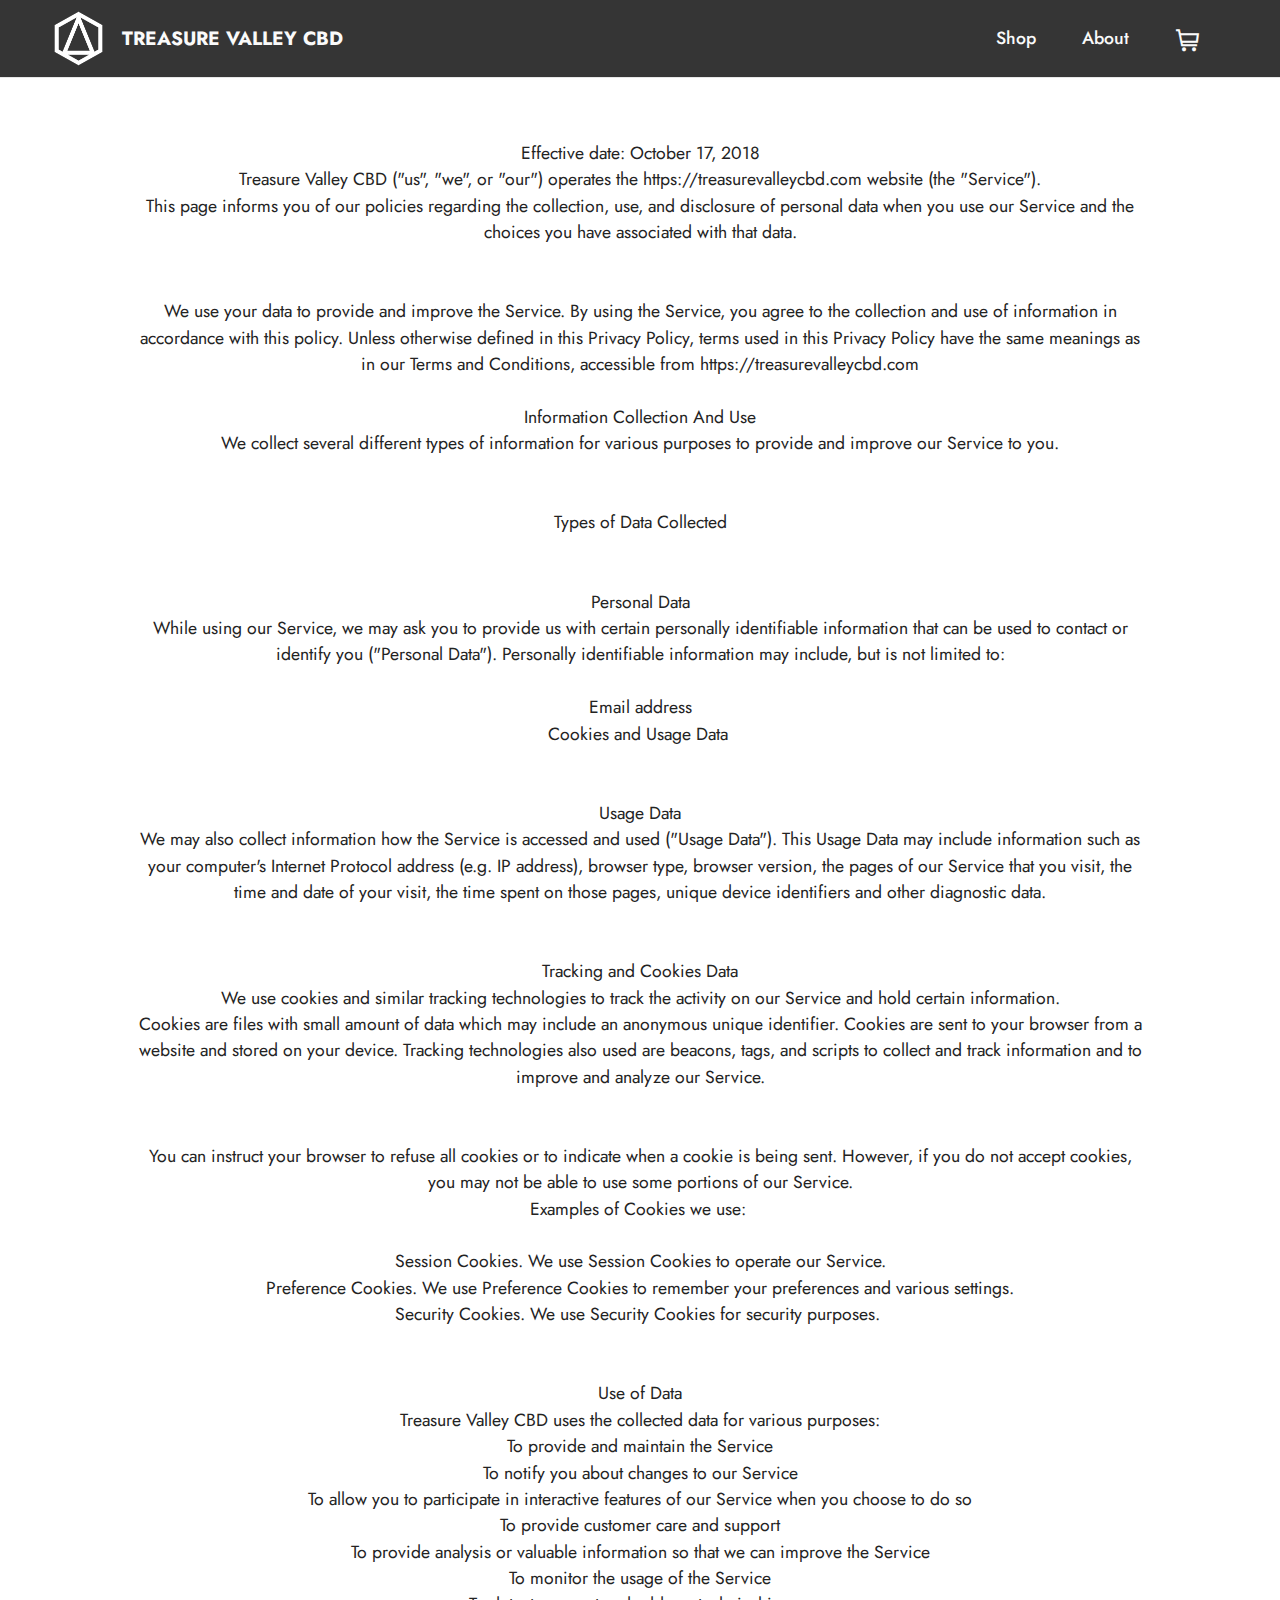
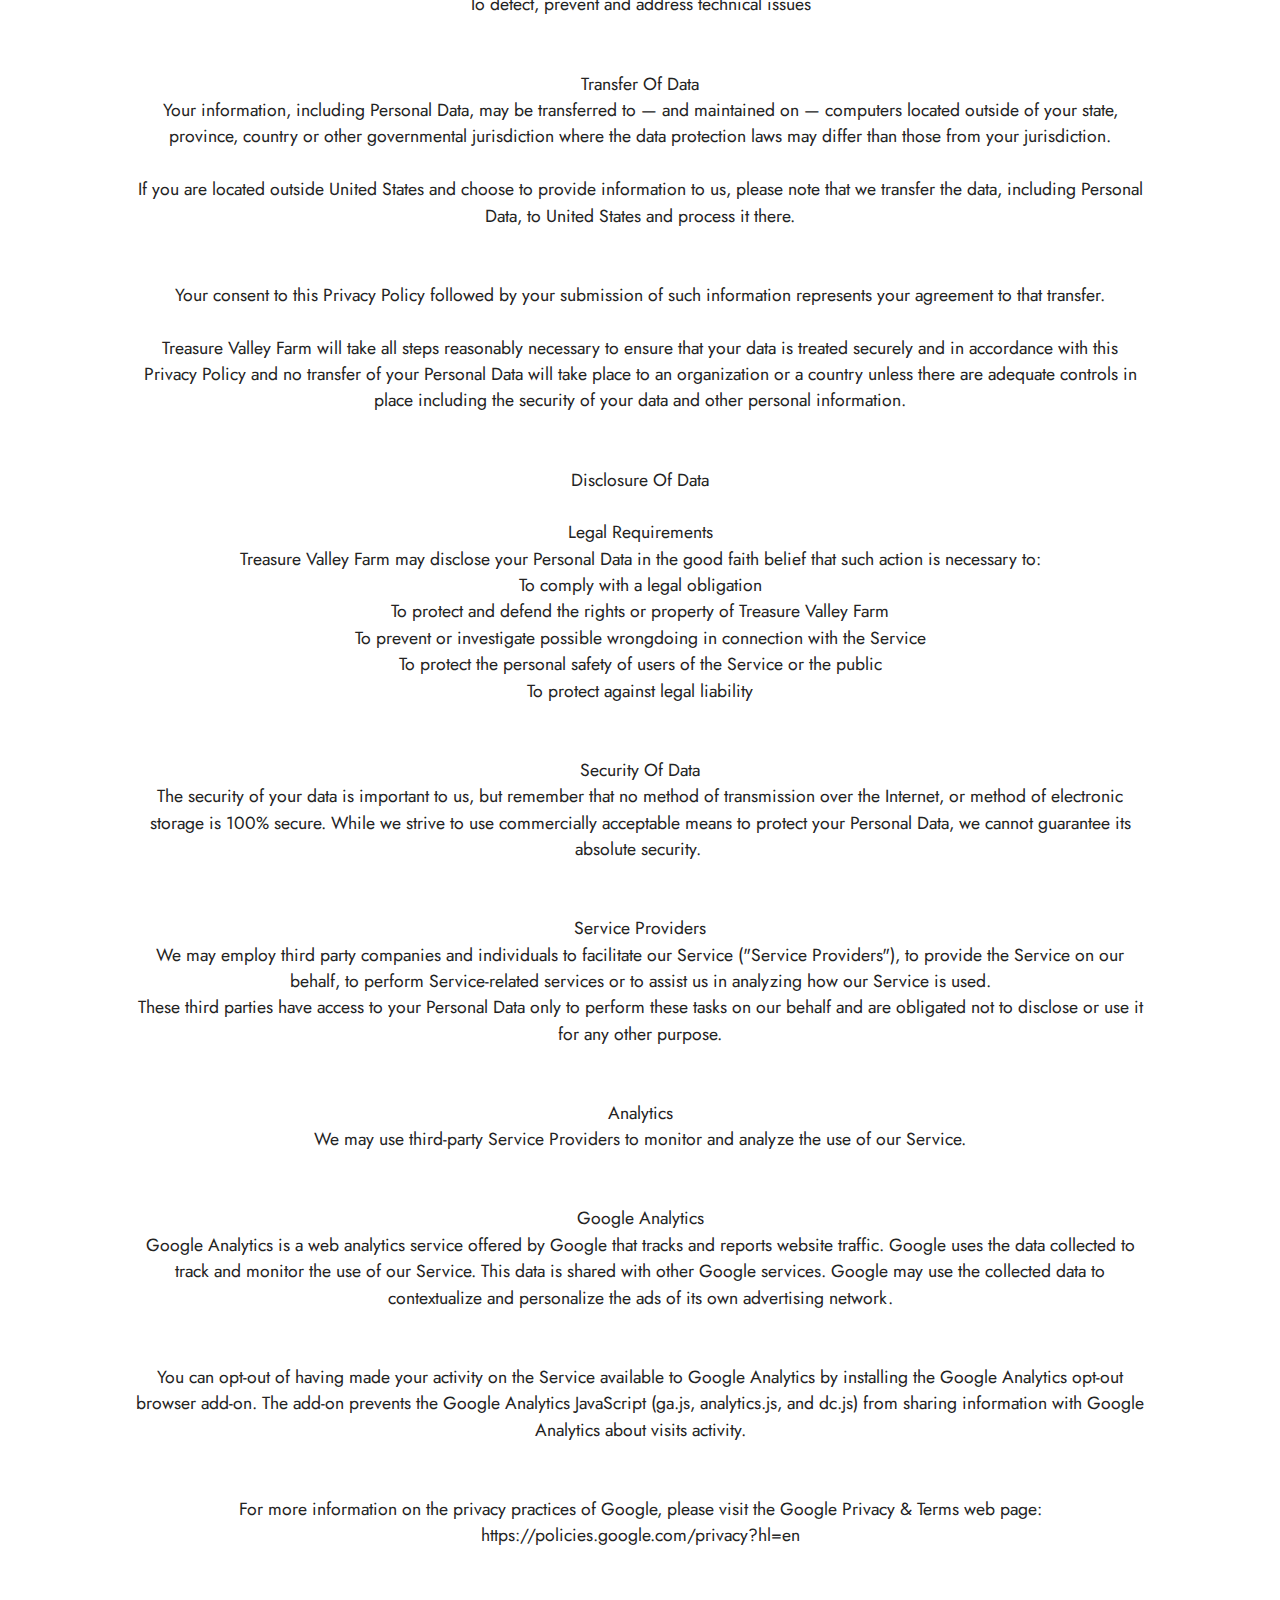
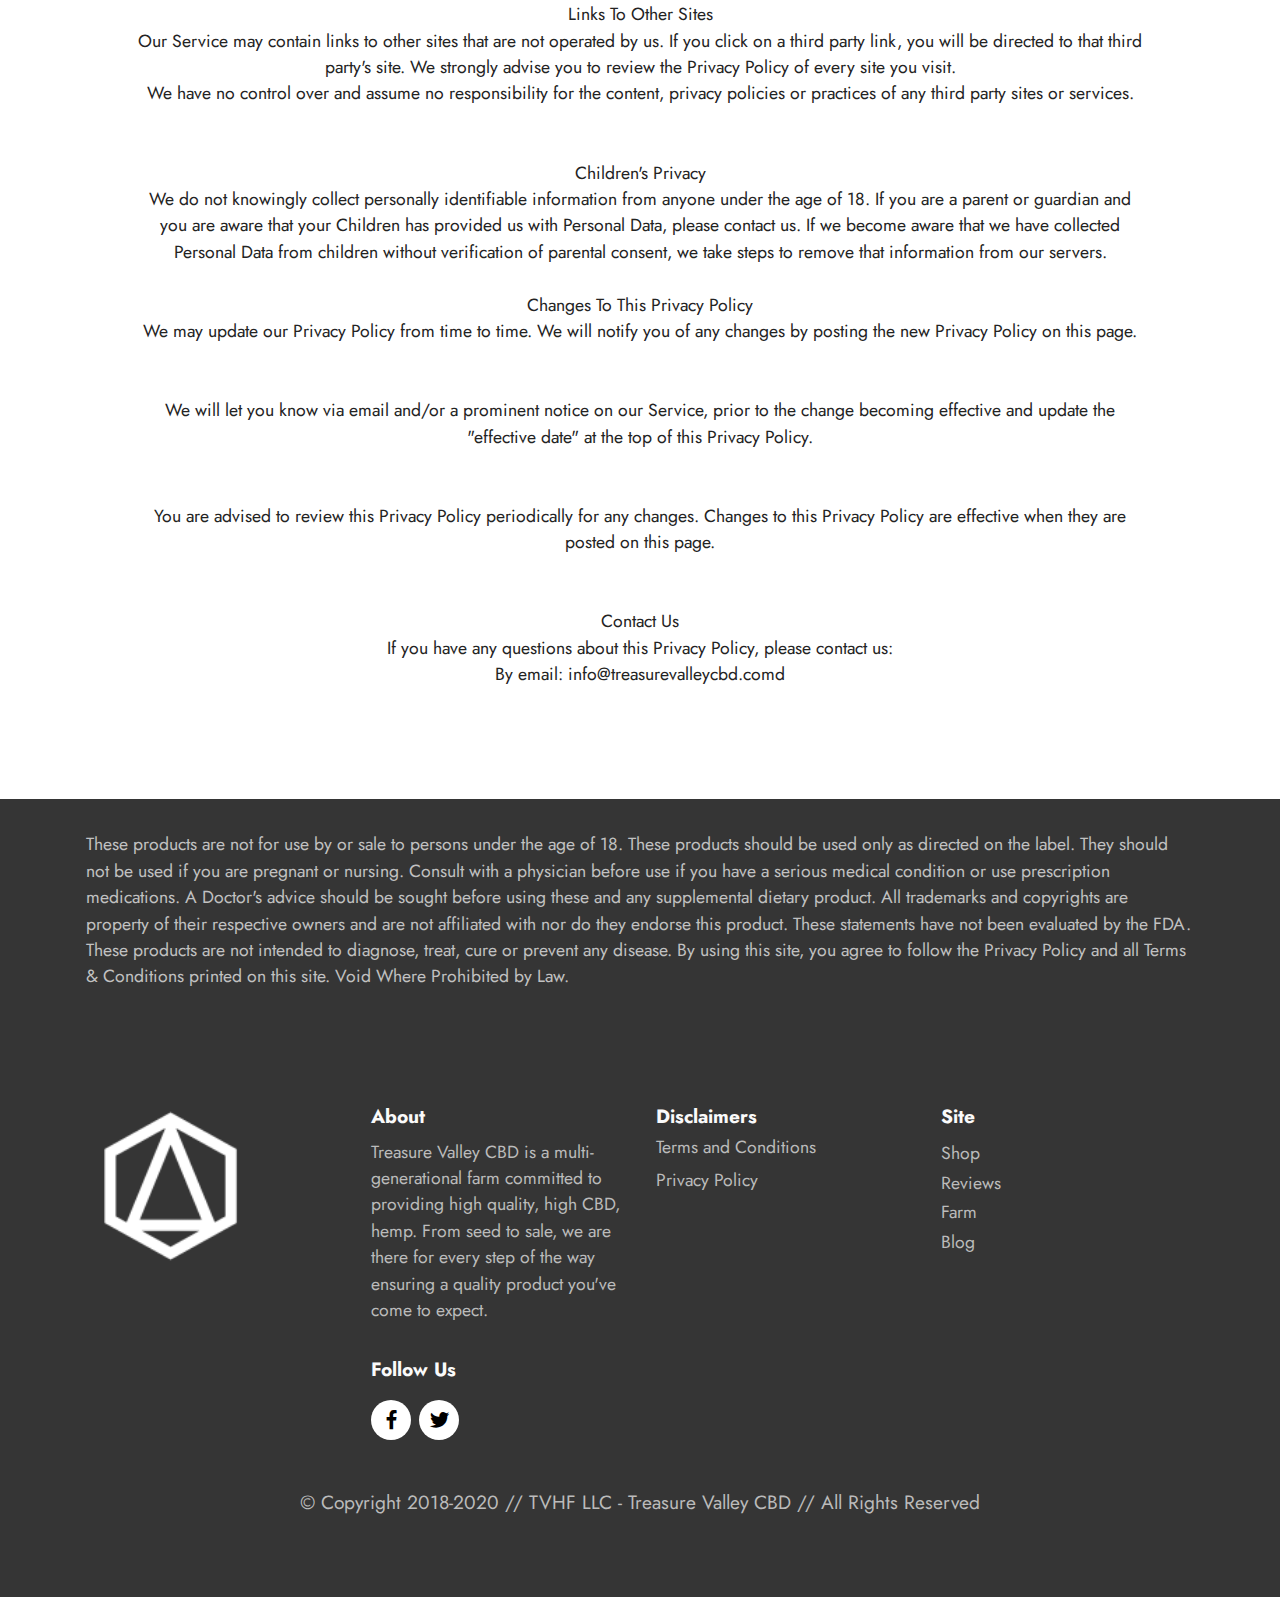
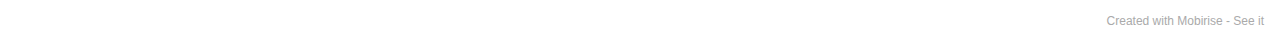
==== commit 9fda7cf5: "Page add" ====
--- a/privacy.html
+++ b/privacy.html
@@ -256,7 +256,7 @@
             </div>
         </div>
     </div>
-</section><section style="background-color: #fff; font-family: -apple-system, BlinkMacSystemFont, 'Segoe UI', 'Roboto', 'Helvetica Neue', Arial, sans-serif; color:#aaa; font-size:12px; padding: 0; align-items: center; display: flex;"><a href="https://mobirise.site/x" style="flex: 1 1; height: 3rem; padding-left: 1rem;"></a><p style="flex: 0 0 auto; margin:0; padding-right:1rem;"><a href="https://mobirise.site/q" style="color:#aaa;">This web page</a> was built with Mobirise website theme</p></section><script src="assets/web/assets/jquery/jquery.min.js"></script>  <script src="assets/popper/popper.min.js"></script>  <script src="assets/tether/tether.min.js"></script>  <script src="assets/bootstrap/js/bootstrap.min.js"></script>  <script src="assets/web/assets/cookies-alert-plugin/cookies-alert-core.js"></script>  <script src="assets/web/assets/cookies-alert-plugin/cookies-alert-script.js"></script>  <script src="assets/smoothscroll/smooth-scroll.js"></script>  <script src="assets/dropdown/js/nav-dropdown.js"></script>  <script src="assets/dropdown/js/navbar-dropdown.js"></script>  <script src="assets/touchswipe/jquery.touch-swipe.min.js"></script>  <script src="assets/theme/js/script.js"></script>  
+</section><section style="background-color: #fff; font-family: -apple-system, BlinkMacSystemFont, 'Segoe UI', 'Roboto', 'Helvetica Neue', Arial, sans-serif; color:#aaa; font-size:12px; padding: 0; align-items: center; display: flex;"><a href="https://mobirise.site/t" style="flex: 1 1; height: 3rem; padding-left: 1rem;"></a><p style="flex: 0 0 auto; margin:0; padding-right:1rem;">Created with Mobirise - <a href="https://mobirise.site/m" style="color:#aaa;">See it</a></p></section><script src="assets/web/assets/jquery/jquery.min.js"></script>  <script src="assets/popper/popper.min.js"></script>  <script src="assets/tether/tether.min.js"></script>  <script src="assets/bootstrap/js/bootstrap.min.js"></script>  <script src="assets/web/assets/cookies-alert-plugin/cookies-alert-core.js"></script>  <script src="assets/web/assets/cookies-alert-plugin/cookies-alert-script.js"></script>  <script src="assets/smoothscroll/smooth-scroll.js"></script>  <script src="assets/dropdown/js/nav-dropdown.js"></script>  <script src="assets/dropdown/js/navbar-dropdown.js"></script>  <script src="assets/touchswipe/jquery.touch-swipe.min.js"></script>  <script src="assets/theme/js/script.js"></script>  
   
   
 <input name="cookieData" type="hidden" data-cookie-customDialogSelector='null' data-cookie-colorText='#424a4d' data-cookie-colorBg='rgba(250, 250, 250, 0.99)' data-cookie-textButton='Agree' data-cookie-colorButton='#353535' data-cookie-colorLink='#424a4d' data-cookie-underlineLink='true' data-cookie-text="We use cookies to give you the best experience. Read our <a href='privacy.html'>cookie policy</a>.">
--- a/assets/mobirise/css/mbr-additional.css
+++ b/assets/mobirise/css/mbr-additional.css
@@ -689,6 +689,8 @@
   transition: color 0.6s;
 }
 .cid-s48MCQYojq {
+  padding-top: 10rem;
+  padding-bottom: 10rem;
   background-image: url("../../../assets/images/pxl-20201017-11310628-2000x1500.jpg");
 }
 .cid-s48MCQYojq .mbr-section-title {
@@ -1192,7 +1194,7 @@
   margin: auto;
 }
 .cid-sgsq3pnTJ8 .iconfont-wrapper {
-  color: #fafafa !important;
+  color: #000000 !important;
   font-size: 1.5rem;
   padding-right: .5rem;
 }
@@ -1617,7 +1619,7 @@
   margin: auto;
 }
 .cid-sgspW7CaZB .iconfont-wrapper {
-  color: #fafafa !important;
+  color: #000000 !important;
   font-size: 1.5rem;
   padding-right: .5rem;
 }
@@ -2042,7 +2044,7 @@
   margin: auto;
 }
 .cid-sgrxWFJDz9 .iconfont-wrapper {
-  color: #fafafa !important;
+  color: #000000 !important;
   font-size: 1.5rem;
   padding-right: .5rem;
 }
@@ -2401,3 +2403,671 @@
   color: #fafafa;
   text-align: left;
 }
+.cid-sgsXNVnhN1 {
+  padding-top: 6rem;
+  padding-bottom: 6rem;
+  background-color: #ffffff;
+}
+.cid-sgsXNVnhN1 .item {
+  padding-bottom: 2rem;
+}
+.cid-sgsXNVnhN1 .item-wrapper {
+  height: 100%;
+  position: relative;
+}
+.cid-sgsXNVnhN1 .item-wrapper img {
+  height: 100%;
+  object-fit: cover;
+}
+.cid-sgsXNVnhN1 .item-wrapper .icon-wrapper {
+  pointer-events: none;
+  position: absolute;
+  width: 60px;
+  height: 60px;
+  font-size: 22px;
+  left: 50%;
+  top: 50%;
+  display: flex;
+  align-items: center;
+  justify-content: center;
+  border: 2px solid #ffffff;
+  border-radius: 50%;
+  opacity: 0;
+  color: #ffffff;
+  transform: translateX(-50%) translateY(-50%);
+  background-color: #1b1b1b;
+  transition: 0.2s;
+}
+.cid-sgsXNVnhN1 .item-wrapper:hover .icon-wrapper {
+  opacity: 0.7;
+}
+.cid-sgsXNVnhN1 .carousel-control,
+.cid-sgsXNVnhN1 .close {
+  background: #1b1b1b;
+}
+.cid-sgsXNVnhN1 .carousel-control-prev {
+  margin-left: 2.5rem;
+}
+.cid-sgsXNVnhN1 .carousel-control-prev span {
+  margin-right: 5px;
+}
+.cid-sgsXNVnhN1 .carousel-control-next {
+  margin-right: 2.5rem;
+}
+.cid-sgsXNVnhN1 .carousel-control-next span {
+  margin-left: 5px;
+}
+.cid-sgsXNVnhN1 .close {
+  position: fixed;
+  opacity: 0.5;
+  font-size: 22px;
+  font-weight: 300;
+  width: 60px;
+  height: 60px;
+  border-radius: 50%;
+  color: #fff;
+  top: 2.5rem;
+  right: 2.5rem;
+  border: 2px solid #fff;
+  text-shadow: none;
+  z-index: 5;
+  transition: opacity 0.3s ease;
+  font-family: 'Moririse2';
+  align-items: center;
+  justify-content: center;
+  display: flex;
+}
+.cid-sgsXNVnhN1 .close::before {
+  content: '\e91a';
+}
+.cid-sgsXNVnhN1 .close:hover {
+  opacity: 1;
+  background: #000;
+  color: #fff;
+}
+.cid-sgsXNVnhN1 .carousel-control {
+  display: flex;
+  top: 50%;
+  width: 60px;
+  height: 60px;
+  margin-top: -1.5rem;
+  font-size: 22px;
+  background-color: rgba(0, 0, 0, 0.5);
+  border: 2px solid #fff;
+  border-radius: 50%;
+  transition: all 0.3s;
+}
+.cid-sgsXNVnhN1 .carousel-control.carousel-control-prev {
+  left: 0;
+  margin-left: 2.5rem;
+}
+.cid-sgsXNVnhN1 .carousel-control.carousel-control-next {
+  right: 0;
+  margin-right: 2.5rem;
+}
+@media (max-width: 767px) {
+  .cid-sgsXNVnhN1 .carousel-control {
+    top: auto;
+    bottom: 1rem;
+  }
+}
+.cid-sgsXNVnhN1 .carousel-indicators {
+  position: absolute;
+  bottom: 0;
+  margin-bottom: 3px;
+}
+.cid-sgsXNVnhN1 .carousel-indicators li {
+  max-width: 15px;
+  height: 15px;
+  width: 15px;
+  max-height: 15px;
+  margin: 3px;
+  background-color: rgba(0, 0, 0, 0.5);
+  border: 2px solid #fff;
+  border-radius: 50%;
+  opacity: 0.5;
+  transition: all 0.3s;
+}
+.cid-sgsXNVnhN1 .carousel-indicators li.active,
+.cid-sgsXNVnhN1 .carousel-indicators li:hover {
+  opacity: 0.9;
+}
+.cid-sgsXNVnhN1 .carousel-indicators li::after,
+.cid-sgsXNVnhN1 .carousel-indicators li::before {
+  content: none;
+}
+.cid-sgsXNVnhN1 .carousel-indicators.ie-fix {
+  left: 50%;
+  display: block;
+  width: 60%;
+  margin-left: -30%;
+  text-align: center;
+}
+@media (max-width: 768px) {
+  .cid-sgsXNVnhN1 .carousel-indicators {
+    display: none !important;
+  }
+}
+@media (max-width: 991px) {
+  .cid-sgsXNVnhN1 .carousel-indicators {
+    margin-bottom: 3.625rem !important;
+    padding-left: 2.5rem;
+    padding-right: 2.5rem;
+  }
+}
+@media (max-width: 767px) {
+  .cid-sgsXNVnhN1 .carousel-indicators {
+    display: none;
+  }
+}
+.cid-sgsXNVnhN1 .carousel-inner {
+  display: flex;
+  align-items: center;
+}
+.cid-sgsXNVnhN1 .carousel-inner > .active {
+  display: block;
+}
+.cid-sgsXNVnhN1 .carousel-control.left {
+  left: 0;
+  margin-left: 2.5rem;
+}
+.cid-sgsXNVnhN1 .carousel-control.right {
+  right: 0;
+  margin-right: 2.5rem;
+}
+.cid-sgsXNVnhN1 .carousel-control:hover {
+  background: #1b1b1b;
+  color: #fff;
+  opacity: 1;
+}
+@media (max-width: 768px) {
+  .cid-sgsXNVnhN1 .carousel-control,
+  .cid-sgsXNVnhN1 .carousel-indicators,
+  .cid-sgsXNVnhN1 .modal .close {
+    position: fixed;
+  }
+}
+@media (max-width: 767px) {
+  .cid-sgsXNVnhN1 .mbr-slider .carousel-control {
+    top: auto;
+    bottom: 20px;
+  }
+  .cid-sgsXNVnhN1 .mbr-slider > .container .carousel-control {
+    margin-bottom: 0;
+  }
+}
+.cid-sgsXNVnhN1 .carousel-indicators .active,
+.cid-sgsXNVnhN1 .carousel-indicators li {
+  width: 7px;
+  height: 7px;
+  margin: 3px;
+  background: #000000;
+  opacity: 0.5;
+  border: 4px solid #000000;
+}
+.cid-sgsXNVnhN1 .carousel-indicators .active {
+  background: #fff;
+}
+.cid-sgsXNVnhN1 .carousel-indicators li {
+  max-width: 15px;
+  max-height: 15px;
+  border-radius: 50%;
+}
+.cid-sgsXNVnhN1 .modal {
+  padding-left: 0 !important;
+  position: fixed;
+  overflow: hidden;
+  padding-right: 0 !important;
+}
+.cid-sgsXNVnhN1 .modal-dialog {
+  margin: 0 auto;
+  max-width: 100%;
+  padding-left: 1rem;
+  padding-right: 1rem;
+}
+.cid-sgsXNVnhN1 .modal-content {
+  border-radius: 0;
+  border: none;
+  background: transparent;
+}
+.cid-sgsXNVnhN1 .modal-body {
+  padding: 0;
+  display: flex;
+  align-items: center;
+}
+.cid-sgsXNVnhN1 .modal-body img {
+  width: 100%;
+  object-fit: contain;
+  max-height: calc(100vh - 1.75rem);
+}
+.cid-sgsXNVnhN1 .carousel {
+  width: 100%;
+}
+.cid-sgsXNVnhN1 .modal-backdrop.in {
+  opacity: 0.8;
+}
+.cid-sgsXNVnhN1 .modal.fade .modal-dialog {
+  transition: margin-top 0.3s ease-out;
+}
+.cid-sgsXNVnhN1 .modal.fade .modal-dialog,
+.cid-sgsXNVnhN1 .modal.in .modal-dialog {
+  transform: none;
+}
+.cid-sgsXNVnhN1 .mbr-gallery .item-wrapper {
+  cursor: pointer;
+}
+.cid-sgsXNVnhN1 H6 {
+  text-align: center;
+}
+.cid-sgsq3pnTJ8 {
+  z-index: 1000;
+  width: 100%;
+  position: relative;
+  min-height: 60px;
+}
+.cid-sgsq3pnTJ8 nav.navbar {
+  position: fixed;
+}
+.cid-sgsq3pnTJ8 .dropdown-item:before {
+  font-family: Moririse2 !important;
+  content: '\e966';
+  display: inline-block;
+  width: 0;
+  position: absolute;
+  left: 1rem;
+  top: 0.5rem;
+  margin-right: 0.5rem;
+  line-height: 1;
+  font-size: inherit;
+  vertical-align: middle;
+  text-align: center;
+  overflow: hidden;
+  transform: scale(0, 1);
+  transition: all 0.25s ease-in-out;
+}
+.cid-sgsq3pnTJ8 .dropdown-menu {
+  padding: 0;
+}
+.cid-sgsq3pnTJ8 .dropdown-item {
+  border-bottom: 1px solid #e6e6e6;
+}
+.cid-sgsq3pnTJ8 .dropdown-item:hover,
+.cid-sgsq3pnTJ8 .dropdown-item:focus {
+  background: #bbbbbb !important;
+  color: white !important;
+}
+.cid-sgsq3pnTJ8 .nav-dropdown .link {
+  padding: 0 0.3em !important;
+  margin: .667em 1em !important;
+}
+.cid-sgsq3pnTJ8 .nav-dropdown .link.dropdown-toggle::after {
+  margin-left: 0.5rem;
+  margin-top: 0.2rem;
+}
+.cid-sgsq3pnTJ8 .nav-link {
+  position: relative;
+}
+.cid-sgsq3pnTJ8 .container {
+  display: flex;
+  margin: auto;
+}
+.cid-sgsq3pnTJ8 .iconfont-wrapper {
+  color: #000000 !important;
+  font-size: 1.5rem;
+  padding-right: .5rem;
+}
+.cid-sgsq3pnTJ8 .navbar-caption {
+  padding-right: 4rem;
+}
+.cid-sgsq3pnTJ8 .dropdown-menu,
+.cid-sgsq3pnTJ8 .navbar.opened {
+  background: #353535 !important;
+}
+.cid-sgsq3pnTJ8 .nav-item:focus,
+.cid-sgsq3pnTJ8 .nav-link:focus {
+  outline: none;
+}
+.cid-sgsq3pnTJ8 .dropdown .dropdown-menu .dropdown-item {
+  width: auto;
+  transition: all 0.25s ease-in-out;
+}
+.cid-sgsq3pnTJ8 .dropdown .dropdown-menu .dropdown-item::after {
+  right: 0.5rem;
+}
+.cid-sgsq3pnTJ8 .dropdown .dropdown-menu .dropdown-item .mbr-iconfont {
+  margin-left: -1.8rem;
+  padding-right: 1rem;
+  font-size: inherit;
+}
+.cid-sgsq3pnTJ8 .dropdown .dropdown-menu .dropdown-item .mbr-iconfont:before {
+  display: inline-block;
+  transform: scale(1, 1);
+  transition: all 0.25s ease-in-out;
+}
+.cid-sgsq3pnTJ8 .collapsed .dropdown-menu .dropdown-item:before {
+  display: none;
+}
+.cid-sgsq3pnTJ8 .collapsed .dropdown .dropdown-menu .dropdown-item {
+  padding: 0.235em 1.5em 0.235em 1.5em !important;
+  transition: none;
+  margin: 0 !important;
+}
+.cid-sgsq3pnTJ8 .navbar {
+  min-height: 77px;
+  transition: all .3s;
+  border-bottom: 1px solid transparent;
+  background: #353535;
+}
+.cid-sgsq3pnTJ8 .navbar:not(.navbar-short) {
+  border-bottom: 1px solid #e6e6e6;
+}
+.cid-sgsq3pnTJ8 .navbar.opened {
+  transition: all .3s;
+}
+.cid-sgsq3pnTJ8 .navbar .dropdown-item {
+  padding: .5rem 1.8rem;
+}
+.cid-sgsq3pnTJ8 .navbar .navbar-logo img {
+  width: auto;
+}
+.cid-sgsq3pnTJ8 .navbar .navbar-collapse {
+  justify-content: flex-end;
+  z-index: 1;
+}
+.cid-sgsq3pnTJ8 .navbar.collapsed .nav-item .nav-link::before {
+  display: none;
+}
+.cid-sgsq3pnTJ8 .navbar.collapsed.opened .dropdown-menu {
+  top: 0;
+}
+@media (min-width: 992px) {
+  .cid-sgsq3pnTJ8 .navbar.collapsed.opened:not(.navbar-short) .navbar-collapse {
+    max-height: calc(98.5vh - 3.8rem);
+  }
+}
+.cid-sgsq3pnTJ8 .navbar.collapsed .dropdown-menu .dropdown-submenu {
+  left: 0 !important;
+}
+.cid-sgsq3pnTJ8 .navbar.collapsed .dropdown-menu .dropdown-item:after {
+  right: auto;
+}
+.cid-sgsq3pnTJ8 .navbar.collapsed .dropdown-menu .dropdown-toggle[data-toggle="dropdown-submenu"]:after {
+  margin-left: 0.5rem;
+  margin-top: 0.2rem;
+  border-top: 0.35em solid;
+  border-right: 0.35em solid transparent;
+  border-left: 0.35em solid transparent;
+  border-bottom: 0;
+  top: 55%;
+}
+.cid-sgsq3pnTJ8 .navbar.collapsed ul.navbar-nav li {
+  margin: auto;
+}
+.cid-sgsq3pnTJ8 .navbar.collapsed .dropdown-menu .dropdown-item {
+  padding: .25rem 1.5rem;
+  text-align: center;
+}
+.cid-sgsq3pnTJ8 .navbar.collapsed .icons-menu {
+  padding-left: 0;
+  padding-right: 0;
+  padding-top: .5rem;
+  padding-bottom: .5rem;
+}
+@media (max-width: 991px) {
+  .cid-sgsq3pnTJ8 .navbar .nav-item .nav-link::before {
+    display: none;
+  }
+  .cid-sgsq3pnTJ8 .navbar.opened .dropdown-menu {
+    top: 0;
+  }
+  .cid-sgsq3pnTJ8 .navbar .dropdown-menu .dropdown-submenu {
+    left: 0 !important;
+  }
+  .cid-sgsq3pnTJ8 .navbar .dropdown-menu .dropdown-item:after {
+    right: auto;
+  }
+  .cid-sgsq3pnTJ8 .navbar .dropdown-menu .dropdown-toggle[data-toggle="dropdown-submenu"]:after {
+    margin-left: 0.5rem;
+    margin-top: 0.2rem;
+    border-top: 0.35em solid;
+    border-right: 0.35em solid transparent;
+    border-left: 0.35em solid transparent;
+    border-bottom: 0;
+    top: 55%;
+  }
+  .cid-sgsq3pnTJ8 .navbar .navbar-logo img {
+    height: 3.8rem !important;
+  }
+  .cid-sgsq3pnTJ8 .navbar ul.navbar-nav li {
+    margin: auto;
+  }
+  .cid-sgsq3pnTJ8 .navbar .dropdown-menu .dropdown-item {
+    padding: .25rem 1.5rem !important;
+    text-align: center;
+  }
+  .cid-sgsq3pnTJ8 .navbar .navbar-brand {
+    flex-shrink: initial;
+    flex-basis: auto;
+    word-break: break-word;
+    padding-right: 2rem;
+  }
+  .cid-sgsq3pnTJ8 .navbar .navbar-toggler {
+    flex-basis: auto;
+  }
+  .cid-sgsq3pnTJ8 .navbar .icons-menu {
+    padding-left: 0;
+    padding-top: .5rem;
+    padding-bottom: .5rem;
+  }
+}
+.cid-sgsq3pnTJ8 .navbar.navbar-short {
+  min-height: 60px;
+}
+.cid-sgsq3pnTJ8 .navbar.navbar-short .navbar-logo img {
+  height: 3rem !important;
+}
+.cid-sgsq3pnTJ8 .navbar.navbar-short .navbar-brand {
+  padding: 0;
+}
+.cid-sgsq3pnTJ8 .navbar-brand {
+  flex-shrink: 0;
+  align-items: center;
+  margin-right: 0;
+  padding: 0;
+  transition: all .3s;
+  word-break: break-word;
+  z-index: 1;
+}
+.cid-sgsq3pnTJ8 .navbar-brand .navbar-caption {
+  line-height: inherit !important;
+}
+.cid-sgsq3pnTJ8 .navbar-brand .navbar-logo a {
+  outline: none;
+}
+.cid-sgsq3pnTJ8 .dropdown-item.active,
+.cid-sgsq3pnTJ8 .dropdown-item:active {
+  background-color: transparent;
+}
+.cid-sgsq3pnTJ8 .navbar-expand-lg .navbar-nav .nav-link {
+  padding: 0;
+}
+.cid-sgsq3pnTJ8 .nav-dropdown .link.dropdown-toggle {
+  margin-right: 1.667em;
+}
+.cid-sgsq3pnTJ8 .nav-dropdown .link.dropdown-toggle[aria-expanded="true"] {
+  margin-right: 0;
+  padding: 0.667em 1.667em;
+}
+.cid-sgsq3pnTJ8 .navbar.navbar-expand-lg .dropdown .dropdown-menu {
+  background: #353535;
+}
+.cid-sgsq3pnTJ8 .navbar.navbar-expand-lg .dropdown .dropdown-menu .dropdown-submenu {
+  margin: 0;
+  left: 100%;
+}
+.cid-sgsq3pnTJ8 .navbar .dropdown.open > .dropdown-menu {
+  display: block;
+}
+.cid-sgsq3pnTJ8 ul.navbar-nav {
+  flex-wrap: wrap;
+}
+.cid-sgsq3pnTJ8 .navbar-buttons {
+  text-align: center;
+  min-width: 170px;
+}
+.cid-sgsq3pnTJ8 button.navbar-toggler {
+  outline: none;
+  width: 31px;
+  height: 20px;
+  cursor: pointer;
+  transition: all .2s;
+  position: relative;
+  align-self: center;
+}
+.cid-sgsq3pnTJ8 button.navbar-toggler .hamburger span {
+  position: absolute;
+  right: 0;
+  width: 30px;
+  height: 2px;
+  border-right: 5px;
+  background-color: currentColor;
+}
+.cid-sgsq3pnTJ8 button.navbar-toggler .hamburger span:nth-child(1) {
+  top: 0;
+  transition: all .2s;
+}
+.cid-sgsq3pnTJ8 button.navbar-toggler .hamburger span:nth-child(2) {
+  top: 8px;
+  transition: all .15s;
+}
+.cid-sgsq3pnTJ8 button.navbar-toggler .hamburger span:nth-child(3) {
+  top: 8px;
+  transition: all .15s;
+}
+.cid-sgsq3pnTJ8 button.navbar-toggler .hamburger span:nth-child(4) {
+  top: 16px;
+  transition: all .2s;
+}
+.cid-sgsq3pnTJ8 nav.opened .hamburger span:nth-child(1) {
+  top: 8px;
+  width: 0;
+  opacity: 0;
+  right: 50%;
+  transition: all .2s;
+}
+.cid-sgsq3pnTJ8 nav.opened .hamburger span:nth-child(2) {
+  transform: rotate(45deg);
+  transition: all .25s;
+}
+.cid-sgsq3pnTJ8 nav.opened .hamburger span:nth-child(3) {
+  transform: rotate(-45deg);
+  transition: all .25s;
+}
+.cid-sgsq3pnTJ8 nav.opened .hamburger span:nth-child(4) {
+  top: 8px;
+  width: 0;
+  opacity: 0;
+  right: 50%;
+  transition: all .2s;
+}
+.cid-sgsq3pnTJ8 .navbar-dropdown {
+  padding: .5rem 1rem;
+  position: fixed;
+}
+.cid-sgsq3pnTJ8 a.nav-link {
+  display: flex;
+  align-items: center;
+  justify-content: center;
+}
+.cid-sgsq3pnTJ8 .icons-menu {
+  flex-wrap: nowrap;
+  display: flex;
+  justify-content: center;
+  padding-left: 1rem;
+  padding-right: 1rem;
+  padding-top: 0.3rem;
+  text-align: center;
+}
+@media screen and (-ms-high-contrast: active), (-ms-high-contrast: none) {
+  .cid-sgsq3pnTJ8 .navbar {
+    height: 77px;
+  }
+  .cid-sgsq3pnTJ8 .navbar.opened {
+    height: auto;
+  }
+  .cid-sgsq3pnTJ8 .nav-item .nav-link:hover::before {
+    width: 175%;
+    max-width: calc(100% + 2rem);
+    left: -1rem;
+  }
+}
+.cid-sgsq3pWnGD {
+  padding-top: 5rem;
+  padding-bottom: 5rem;
+  background-color: #353535;
+}
+.cid-sgsq3pWnGD .media-wrap {
+  padding: 0;
+}
+@media (max-width: 991px) {
+  .cid-sgsq3pWnGD .media-wrap {
+    margin-bottom: 1rem;
+  }
+}
+@media (max-width: 767px) {
+  .cid-sgsq3pWnGD .row {
+    text-align: center;
+  }
+  .cid-sgsq3pWnGD .row > div {
+    margin: auto;
+  }
+  .cid-sgsq3pWnGD .social-row {
+    justify-content: center;
+  }
+}
+.cid-sgsq3pWnGD .social-row {
+  display: flex;
+  flex-wrap: wrap;
+}
+.cid-sgsq3pWnGD .list {
+  list-style: none;
+  padding-left: 0;
+  color: #bbbbbb;
+}
+@media (max-width: 991px) {
+  .cid-sgsq3pWnGD .list {
+    margin-bottom: 2rem;
+  }
+}
+@media (min-width: 992px) {
+  .cid-sgsq3pWnGD .list {
+    margin-bottom: 0rem;
+  }
+}
+.cid-sgsq3pWnGD .mbr-text {
+  color: #bbbbbb;
+}
+.cid-sgsq3pWnGD .soc-item {
+  display: flex;
+  align-items: center;
+  justify-content: center;
+  border-radius: 50%;
+  background-color: white;
+  margin-right: 0.5rem;
+  margin-bottom: 1rem;
+  padding: 0.5rem;
+  height: 2.5rem;
+  width: 2.5rem;
+}
+.cid-sgsq3pWnGD .mbr-iconfont {
+  color: black;
+}
+@media (max-width: 991px) {
+  .cid-sgsq3pWnGD div > *:last-child {
+    margin-top: 0 !important;
+  }
+}
+.cid-sgsq3pWnGD .mbr-section-subtitle {
+  color: #fafafa;
+  text-align: left;
+}
--- a/assets/mobirise/css/mbr-additional.css
+++ b/assets/mobirise/css/mbr-additional.css
@@ -689,6 +689,8 @@
   transition: color 0.6s;
 }
 .cid-s48MCQYojq {
+  padding-top: 10rem;
+  padding-bottom: 10rem;
   background-image: url("../../../assets/images/pxl-20201017-11310628-2000x1500.jpg");
 }
 .cid-s48MCQYojq .mbr-section-title {
@@ -1192,7 +1194,7 @@
   margin: auto;
 }
 .cid-sgsq3pnTJ8 .iconfont-wrapper {
-  color: #fafafa !important;
+  color: #000000 !important;
   font-size: 1.5rem;
   padding-right: .5rem;
 }
@@ -1617,7 +1619,7 @@
   margin: auto;
 }
 .cid-sgspW7CaZB .iconfont-wrapper {
-  color: #fafafa !important;
+  color: #000000 !important;
   font-size: 1.5rem;
   padding-right: .5rem;
 }
@@ -2042,7 +2044,7 @@
   margin: auto;
 }
 .cid-sgrxWFJDz9 .iconfont-wrapper {
-  color: #fafafa !important;
+  color: #000000 !important;
   font-size: 1.5rem;
   padding-right: .5rem;
 }
@@ -2401,3 +2403,671 @@
   color: #fafafa;
   text-align: left;
 }
+.cid-sgsXNVnhN1 {
+  padding-top: 6rem;
+  padding-bottom: 6rem;
+  background-color: #ffffff;
+}
+.cid-sgsXNVnhN1 .item {
+  padding-bottom: 2rem;
+}
+.cid-sgsXNVnhN1 .item-wrapper {
+  height: 100%;
+  position: relative;
+}
+.cid-sgsXNVnhN1 .item-wrapper img {
+  height: 100%;
+  object-fit: cover;
+}
+.cid-sgsXNVnhN1 .item-wrapper .icon-wrapper {
+  pointer-events: none;
+  position: absolute;
+  width: 60px;
+  height: 60px;
+  font-size: 22px;
+  left: 50%;
+  top: 50%;
+  display: flex;
+  align-items: center;
+  justify-content: center;
+  border: 2px solid #ffffff;
+  border-radius: 50%;
+  opacity: 0;
+  color: #ffffff;
+  transform: translateX(-50%) translateY(-50%);
+  background-color: #1b1b1b;
+  transition: 0.2s;
+}
+.cid-sgsXNVnhN1 .item-wrapper:hover .icon-wrapper {
+  opacity: 0.7;
+}
+.cid-sgsXNVnhN1 .carousel-control,
+.cid-sgsXNVnhN1 .close {
+  background: #1b1b1b;
+}
+.cid-sgsXNVnhN1 .carousel-control-prev {
+  margin-left: 2.5rem;
+}
+.cid-sgsXNVnhN1 .carousel-control-prev span {
+  margin-right: 5px;
+}
+.cid-sgsXNVnhN1 .carousel-control-next {
+  margin-right: 2.5rem;
+}
+.cid-sgsXNVnhN1 .carousel-control-next span {
+  margin-left: 5px;
+}
+.cid-sgsXNVnhN1 .close {
+  position: fixed;
+  opacity: 0.5;
+  font-size: 22px;
+  font-weight: 300;
+  width: 60px;
+  height: 60px;
+  border-radius: 50%;
+  color: #fff;
+  top: 2.5rem;
+  right: 2.5rem;
+  border: 2px solid #fff;
+  text-shadow: none;
+  z-index: 5;
+  transition: opacity 0.3s ease;
+  font-family: 'Moririse2';
+  align-items: center;
+  justify-content: center;
+  display: flex;
+}
+.cid-sgsXNVnhN1 .close::before {
+  content: '\e91a';
+}
+.cid-sgsXNVnhN1 .close:hover {
+  opacity: 1;
+  background: #000;
+  color: #fff;
+}
+.cid-sgsXNVnhN1 .carousel-control {
+  display: flex;
+  top: 50%;
+  width: 60px;
+  height: 60px;
+  margin-top: -1.5rem;
+  font-size: 22px;
+  background-color: rgba(0, 0, 0, 0.5);
+  border: 2px solid #fff;
+  border-radius: 50%;
+  transition: all 0.3s;
+}
+.cid-sgsXNVnhN1 .carousel-control.carousel-control-prev {
+  left: 0;
+  margin-left: 2.5rem;
+}
+.cid-sgsXNVnhN1 .carousel-control.carousel-control-next {
+  right: 0;
+  margin-right: 2.5rem;
+}
+@media (max-width: 767px) {
+  .cid-sgsXNVnhN1 .carousel-control {
+    top: auto;
+    bottom: 1rem;
+  }
+}
+.cid-sgsXNVnhN1 .carousel-indicators {
+  position: absolute;
+  bottom: 0;
+  margin-bottom: 3px;
+}
+.cid-sgsXNVnhN1 .carousel-indicators li {
+  max-width: 15px;
+  height: 15px;
+  width: 15px;
+  max-height: 15px;
+  margin: 3px;
+  background-color: rgba(0, 0, 0, 0.5);
+  border: 2px solid #fff;
+  border-radius: 50%;
+  opacity: 0.5;
+  transition: all 0.3s;
+}
+.cid-sgsXNVnhN1 .carousel-indicators li.active,
+.cid-sgsXNVnhN1 .carousel-indicators li:hover {
+  opacity: 0.9;
+}
+.cid-sgsXNVnhN1 .carousel-indicators li::after,
+.cid-sgsXNVnhN1 .carousel-indicators li::before {
+  content: none;
+}
+.cid-sgsXNVnhN1 .carousel-indicators.ie-fix {
+  left: 50%;
+  display: block;
+  width: 60%;
+  margin-left: -30%;
+  text-align: center;
+}
+@media (max-width: 768px) {
+  .cid-sgsXNVnhN1 .carousel-indicators {
+    display: none !important;
+  }
+}
+@media (max-width: 991px) {
+  .cid-sgsXNVnhN1 .carousel-indicators {
+    margin-bottom: 3.625rem !important;
+    padding-left: 2.5rem;
+    padding-right: 2.5rem;
+  }
+}
+@media (max-width: 767px) {
+  .cid-sgsXNVnhN1 .carousel-indicators {
+    display: none;
+  }
+}
+.cid-sgsXNVnhN1 .carousel-inner {
+  display: flex;
+  align-items: center;
+}
+.cid-sgsXNVnhN1 .carousel-inner > .active {
+  display: block;
+}
+.cid-sgsXNVnhN1 .carousel-control.left {
+  left: 0;
+  margin-left: 2.5rem;
+}
+.cid-sgsXNVnhN1 .carousel-control.right {
+  right: 0;
+  margin-right: 2.5rem;
+}
+.cid-sgsXNVnhN1 .carousel-control:hover {
+  background: #1b1b1b;
+  color: #fff;
+  opacity: 1;
+}
+@media (max-width: 768px) {
+  .cid-sgsXNVnhN1 .carousel-control,
+  .cid-sgsXNVnhN1 .carousel-indicators,
+  .cid-sgsXNVnhN1 .modal .close {
+    position: fixed;
+  }
+}
+@media (max-width: 767px) {
+  .cid-sgsXNVnhN1 .mbr-slider .carousel-control {
+    top: auto;
+    bottom: 20px;
+  }
+  .cid-sgsXNVnhN1 .mbr-slider > .container .carousel-control {
+    margin-bottom: 0;
+  }
+}
+.cid-sgsXNVnhN1 .carousel-indicators .active,
+.cid-sgsXNVnhN1 .carousel-indicators li {
+  width: 7px;
+  height: 7px;
+  margin: 3px;
+  background: #000000;
+  opacity: 0.5;
+  border: 4px solid #000000;
+}
+.cid-sgsXNVnhN1 .carousel-indicators .active {
+  background: #fff;
+}
+.cid-sgsXNVnhN1 .carousel-indicators li {
+  max-width: 15px;
+  max-height: 15px;
+  border-radius: 50%;
+}
+.cid-sgsXNVnhN1 .modal {
+  padding-left: 0 !important;
+  position: fixed;
+  overflow: hidden;
+  padding-right: 0 !important;
+}
+.cid-sgsXNVnhN1 .modal-dialog {
+  margin: 0 auto;
+  max-width: 100%;
+  padding-left: 1rem;
+  padding-right: 1rem;
+}
+.cid-sgsXNVnhN1 .modal-content {
+  border-radius: 0;
+  border: none;
+  background: transparent;
+}
+.cid-sgsXNVnhN1 .modal-body {
+  padding: 0;
+  display: flex;
+  align-items: center;
+}
+.cid-sgsXNVnhN1 .modal-body img {
+  width: 100%;
+  object-fit: contain;
+  max-height: calc(100vh - 1.75rem);
+}
+.cid-sgsXNVnhN1 .carousel {
+  width: 100%;
+}
+.cid-sgsXNVnhN1 .modal-backdrop.in {
+  opacity: 0.8;
+}
+.cid-sgsXNVnhN1 .modal.fade .modal-dialog {
+  transition: margin-top 0.3s ease-out;
+}
+.cid-sgsXNVnhN1 .modal.fade .modal-dialog,
+.cid-sgsXNVnhN1 .modal.in .modal-dialog {
+  transform: none;
+}
+.cid-sgsXNVnhN1 .mbr-gallery .item-wrapper {
+  cursor: pointer;
+}
+.cid-sgsXNVnhN1 H6 {
+  text-align: center;
+}
+.cid-sgsq3pnTJ8 {
+  z-index: 1000;
+  width: 100%;
+  position: relative;
+  min-height: 60px;
+}
+.cid-sgsq3pnTJ8 nav.navbar {
+  position: fixed;
+}
+.cid-sgsq3pnTJ8 .dropdown-item:before {
+  font-family: Moririse2 !important;
+  content: '\e966';
+  display: inline-block;
+  width: 0;
+  position: absolute;
+  left: 1rem;
+  top: 0.5rem;
+  margin-right: 0.5rem;
+  line-height: 1;
+  font-size: inherit;
+  vertical-align: middle;
+  text-align: center;
+  overflow: hidden;
+  transform: scale(0, 1);
+  transition: all 0.25s ease-in-out;
+}
+.cid-sgsq3pnTJ8 .dropdown-menu {
+  padding: 0;
+}
+.cid-sgsq3pnTJ8 .dropdown-item {
+  border-bottom: 1px solid #e6e6e6;
+}
+.cid-sgsq3pnTJ8 .dropdown-item:hover,
+.cid-sgsq3pnTJ8 .dropdown-item:focus {
+  background: #bbbbbb !important;
+  color: white !important;
+}
+.cid-sgsq3pnTJ8 .nav-dropdown .link {
+  padding: 0 0.3em !important;
+  margin: .667em 1em !important;
+}
+.cid-sgsq3pnTJ8 .nav-dropdown .link.dropdown-toggle::after {
+  margin-left: 0.5rem;
+  margin-top: 0.2rem;
+}
+.cid-sgsq3pnTJ8 .nav-link {
+  position: relative;
+}
+.cid-sgsq3pnTJ8 .container {
+  display: flex;
+  margin: auto;
+}
+.cid-sgsq3pnTJ8 .iconfont-wrapper {
+  color: #000000 !important;
+  font-size: 1.5rem;
+  padding-right: .5rem;
+}
+.cid-sgsq3pnTJ8 .navbar-caption {
+  padding-right: 4rem;
+}
+.cid-sgsq3pnTJ8 .dropdown-menu,
+.cid-sgsq3pnTJ8 .navbar.opened {
+  background: #353535 !important;
+}
+.cid-sgsq3pnTJ8 .nav-item:focus,
+.cid-sgsq3pnTJ8 .nav-link:focus {
+  outline: none;
+}
+.cid-sgsq3pnTJ8 .dropdown .dropdown-menu .dropdown-item {
+  width: auto;
+  transition: all 0.25s ease-in-out;
+}
+.cid-sgsq3pnTJ8 .dropdown .dropdown-menu .dropdown-item::after {
+  right: 0.5rem;
+}
+.cid-sgsq3pnTJ8 .dropdown .dropdown-menu .dropdown-item .mbr-iconfont {
+  margin-left: -1.8rem;
+  padding-right: 1rem;
+  font-size: inherit;
+}
+.cid-sgsq3pnTJ8 .dropdown .dropdown-menu .dropdown-item .mbr-iconfont:before {
+  display: inline-block;
+  transform: scale(1, 1);
+  transition: all 0.25s ease-in-out;
+}
+.cid-sgsq3pnTJ8 .collapsed .dropdown-menu .dropdown-item:before {
+  display: none;
+}
+.cid-sgsq3pnTJ8 .collapsed .dropdown .dropdown-menu .dropdown-item {
+  padding: 0.235em 1.5em 0.235em 1.5em !important;
+  transition: none;
+  margin: 0 !important;
+}
+.cid-sgsq3pnTJ8 .navbar {
+  min-height: 77px;
+  transition: all .3s;
+  border-bottom: 1px solid transparent;
+  background: #353535;
+}
+.cid-sgsq3pnTJ8 .navbar:not(.navbar-short) {
+  border-bottom: 1px solid #e6e6e6;
+}
+.cid-sgsq3pnTJ8 .navbar.opened {
+  transition: all .3s;
+}
+.cid-sgsq3pnTJ8 .navbar .dropdown-item {
+  padding: .5rem 1.8rem;
+}
+.cid-sgsq3pnTJ8 .navbar .navbar-logo img {
+  width: auto;
+}
+.cid-sgsq3pnTJ8 .navbar .navbar-collapse {
+  justify-content: flex-end;
+  z-index: 1;
+}
+.cid-sgsq3pnTJ8 .navbar.collapsed .nav-item .nav-link::before {
+  display: none;
+}
+.cid-sgsq3pnTJ8 .navbar.collapsed.opened .dropdown-menu {
+  top: 0;
+}
+@media (min-width: 992px) {
+  .cid-sgsq3pnTJ8 .navbar.collapsed.opened:not(.navbar-short) .navbar-collapse {
+    max-height: calc(98.5vh - 3.8rem);
+  }
+}
+.cid-sgsq3pnTJ8 .navbar.collapsed .dropdown-menu .dropdown-submenu {
+  left: 0 !important;
+}
+.cid-sgsq3pnTJ8 .navbar.collapsed .dropdown-menu .dropdown-item:after {
+  right: auto;
+}
+.cid-sgsq3pnTJ8 .navbar.collapsed .dropdown-menu .dropdown-toggle[data-toggle="dropdown-submenu"]:after {
+  margin-left: 0.5rem;
+  margin-top: 0.2rem;
+  border-top: 0.35em solid;
+  border-right: 0.35em solid transparent;
+  border-left: 0.35em solid transparent;
+  border-bottom: 0;
+  top: 55%;
+}
+.cid-sgsq3pnTJ8 .navbar.collapsed ul.navbar-nav li {
+  margin: auto;
+}
+.cid-sgsq3pnTJ8 .navbar.collapsed .dropdown-menu .dropdown-item {
+  padding: .25rem 1.5rem;
+  text-align: center;
+}
+.cid-sgsq3pnTJ8 .navbar.collapsed .icons-menu {
+  padding-left: 0;
+  padding-right: 0;
+  padding-top: .5rem;
+  padding-bottom: .5rem;
+}
+@media (max-width: 991px) {
+  .cid-sgsq3pnTJ8 .navbar .nav-item .nav-link::before {
+    display: none;
+  }
+  .cid-sgsq3pnTJ8 .navbar.opened .dropdown-menu {
+    top: 0;
+  }
+  .cid-sgsq3pnTJ8 .navbar .dropdown-menu .dropdown-submenu {
+    left: 0 !important;
+  }
+  .cid-sgsq3pnTJ8 .navbar .dropdown-menu .dropdown-item:after {
+    right: auto;
+  }
+  .cid-sgsq3pnTJ8 .navbar .dropdown-menu .dropdown-toggle[data-toggle="dropdown-submenu"]:after {
+    margin-left: 0.5rem;
+    margin-top: 0.2rem;
+    border-top: 0.35em solid;
+    border-right: 0.35em solid transparent;
+    border-left: 0.35em solid transparent;
+    border-bottom: 0;
+    top: 55%;
+  }
+  .cid-sgsq3pnTJ8 .navbar .navbar-logo img {
+    height: 3.8rem !important;
+  }
+  .cid-sgsq3pnTJ8 .navbar ul.navbar-nav li {
+    margin: auto;
+  }
+  .cid-sgsq3pnTJ8 .navbar .dropdown-menu .dropdown-item {
+    padding: .25rem 1.5rem !important;
+    text-align: center;
+  }
+  .cid-sgsq3pnTJ8 .navbar .navbar-brand {
+    flex-shrink: initial;
+    flex-basis: auto;
+    word-break: break-word;
+    padding-right: 2rem;
+  }
+  .cid-sgsq3pnTJ8 .navbar .navbar-toggler {
+    flex-basis: auto;
+  }
+  .cid-sgsq3pnTJ8 .navbar .icons-menu {
+    padding-left: 0;
+    padding-top: .5rem;
+    padding-bottom: .5rem;
+  }
+}
+.cid-sgsq3pnTJ8 .navbar.navbar-short {
+  min-height: 60px;
+}
+.cid-sgsq3pnTJ8 .navbar.navbar-short .navbar-logo img {
+  height: 3rem !important;
+}
+.cid-sgsq3pnTJ8 .navbar.navbar-short .navbar-brand {
+  padding: 0;
+}
+.cid-sgsq3pnTJ8 .navbar-brand {
+  flex-shrink: 0;
+  align-items: center;
+  margin-right: 0;
+  padding: 0;
+  transition: all .3s;
+  word-break: break-word;
+  z-index: 1;
+}
+.cid-sgsq3pnTJ8 .navbar-brand .navbar-caption {
+  line-height: inherit !important;
+}
+.cid-sgsq3pnTJ8 .navbar-brand .navbar-logo a {
+  outline: none;
+}
+.cid-sgsq3pnTJ8 .dropdown-item.active,
+.cid-sgsq3pnTJ8 .dropdown-item:active {
+  background-color: transparent;
+}
+.cid-sgsq3pnTJ8 .navbar-expand-lg .navbar-nav .nav-link {
+  padding: 0;
+}
+.cid-sgsq3pnTJ8 .nav-dropdown .link.dropdown-toggle {
+  margin-right: 1.667em;
+}
+.cid-sgsq3pnTJ8 .nav-dropdown .link.dropdown-toggle[aria-expanded="true"] {
+  margin-right: 0;
+  padding: 0.667em 1.667em;
+}
+.cid-sgsq3pnTJ8 .navbar.navbar-expand-lg .dropdown .dropdown-menu {
+  background: #353535;
+}
+.cid-sgsq3pnTJ8 .navbar.navbar-expand-lg .dropdown .dropdown-menu .dropdown-submenu {
+  margin: 0;
+  left: 100%;
+}
+.cid-sgsq3pnTJ8 .navbar .dropdown.open > .dropdown-menu {
+  display: block;
+}
+.cid-sgsq3pnTJ8 ul.navbar-nav {
+  flex-wrap: wrap;
+}
+.cid-sgsq3pnTJ8 .navbar-buttons {
+  text-align: center;
+  min-width: 170px;
+}
+.cid-sgsq3pnTJ8 button.navbar-toggler {
+  outline: none;
+  width: 31px;
+  height: 20px;
+  cursor: pointer;
+  transition: all .2s;
+  position: relative;
+  align-self: center;
+}
+.cid-sgsq3pnTJ8 button.navbar-toggler .hamburger span {
+  position: absolute;
+  right: 0;
+  width: 30px;
+  height: 2px;
+  border-right: 5px;
+  background-color: currentColor;
+}
+.cid-sgsq3pnTJ8 button.navbar-toggler .hamburger span:nth-child(1) {
+  top: 0;
+  transition: all .2s;
+}
+.cid-sgsq3pnTJ8 button.navbar-toggler .hamburger span:nth-child(2) {
+  top: 8px;
+  transition: all .15s;
+}
+.cid-sgsq3pnTJ8 button.navbar-toggler .hamburger span:nth-child(3) {
+  top: 8px;
+  transition: all .15s;
+}
+.cid-sgsq3pnTJ8 button.navbar-toggler .hamburger span:nth-child(4) {
+  top: 16px;
+  transition: all .2s;
+}
+.cid-sgsq3pnTJ8 nav.opened .hamburger span:nth-child(1) {
+  top: 8px;
+  width: 0;
+  opacity: 0;
+  right: 50%;
+  transition: all .2s;
+}
+.cid-sgsq3pnTJ8 nav.opened .hamburger span:nth-child(2) {
+  transform: rotate(45deg);
+  transition: all .25s;
+}
+.cid-sgsq3pnTJ8 nav.opened .hamburger span:nth-child(3) {
+  transform: rotate(-45deg);
+  transition: all .25s;
+}
+.cid-sgsq3pnTJ8 nav.opened .hamburger span:nth-child(4) {
+  top: 8px;
+  width: 0;
+  opacity: 0;
+  right: 50%;
+  transition: all .2s;
+}
+.cid-sgsq3pnTJ8 .navbar-dropdown {
+  padding: .5rem 1rem;
+  position: fixed;
+}
+.cid-sgsq3pnTJ8 a.nav-link {
+  display: flex;
+  align-items: center;
+  justify-content: center;
+}
+.cid-sgsq3pnTJ8 .icons-menu {
+  flex-wrap: nowrap;
+  display: flex;
+  justify-content: center;
+  padding-left: 1rem;
+  padding-right: 1rem;
+  padding-top: 0.3rem;
+  text-align: center;
+}
+@media screen and (-ms-high-contrast: active), (-ms-high-contrast: none) {
+  .cid-sgsq3pnTJ8 .navbar {
+    height: 77px;
+  }
+  .cid-sgsq3pnTJ8 .navbar.opened {
+    height: auto;
+  }
+  .cid-sgsq3pnTJ8 .nav-item .nav-link:hover::before {
+    width: 175%;
+    max-width: calc(100% + 2rem);
+    left: -1rem;
+  }
+}
+.cid-sgsq3pWnGD {
+  padding-top: 5rem;
+  padding-bottom: 5rem;
+  background-color: #353535;
+}
+.cid-sgsq3pWnGD .media-wrap {
+  padding: 0;
+}
+@media (max-width: 991px) {
+  .cid-sgsq3pWnGD .media-wrap {
+    margin-bottom: 1rem;
+  }
+}
+@media (max-width: 767px) {
+  .cid-sgsq3pWnGD .row {
+    text-align: center;
+  }
+  .cid-sgsq3pWnGD .row > div {
+    margin: auto;
+  }
+  .cid-sgsq3pWnGD .social-row {
+    justify-content: center;
+  }
+}
+.cid-sgsq3pWnGD .social-row {
+  display: flex;
+  flex-wrap: wrap;
+}
+.cid-sgsq3pWnGD .list {
+  list-style: none;
+  padding-left: 0;
+  color: #bbbbbb;
+}
+@media (max-width: 991px) {
+  .cid-sgsq3pWnGD .list {
+    margin-bottom: 2rem;
+  }
+}
+@media (min-width: 992px) {
+  .cid-sgsq3pWnGD .list {
+    margin-bottom: 0rem;
+  }
+}
+.cid-sgsq3pWnGD .mbr-text {
+  color: #bbbbbb;
+}
+.cid-sgsq3pWnGD .soc-item {
+  display: flex;
+  align-items: center;
+  justify-content: center;
+  border-radius: 50%;
+  background-color: white;
+  margin-right: 0.5rem;
+  margin-bottom: 1rem;
+  padding: 0.5rem;
+  height: 2.5rem;
+  width: 2.5rem;
+}
+.cid-sgsq3pWnGD .mbr-iconfont {
+  color: black;
+}
+@media (max-width: 991px) {
+  .cid-sgsq3pWnGD div > *:last-child {
+    margin-top: 0 !important;
+  }
+}
+.cid-sgsq3pWnGD .mbr-section-subtitle {
+  color: #fafafa;
+  text-align: left;
+}
